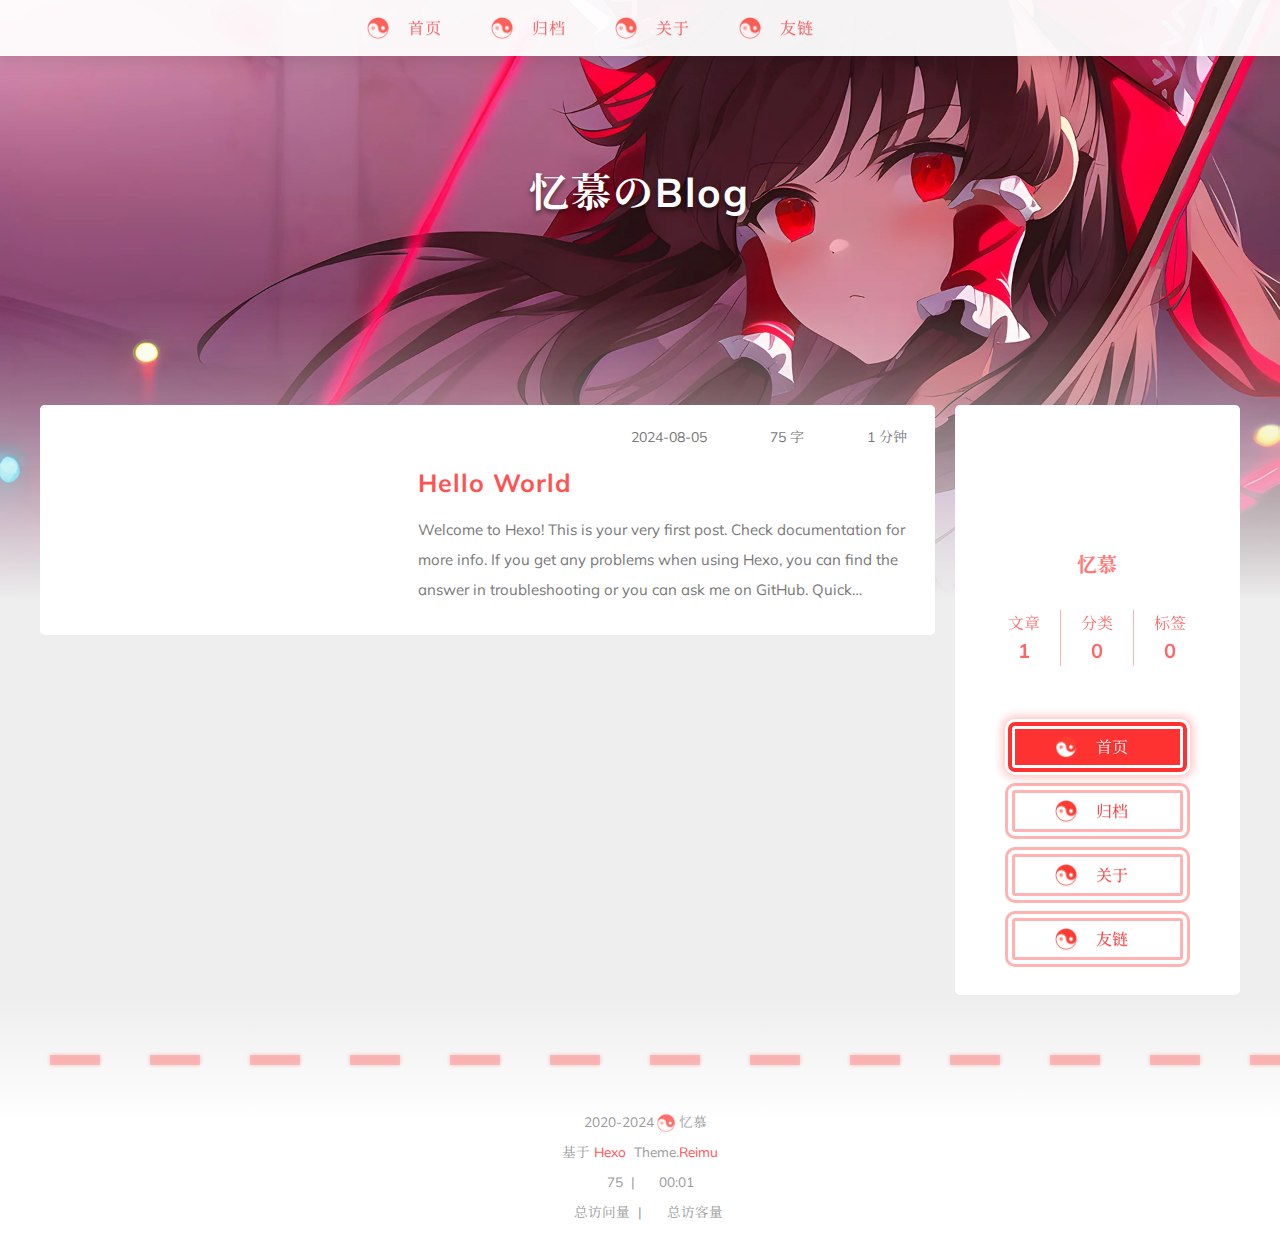
==== index.html @ 062c60f9 "Site updated: 2024-08-13 00:43:59" ====
<!DOCTYPE html>
  <html lang="zh-CN"  >
  <head>
  <meta charset="utf-8">
  

  

  

  
  <script>window.icon_font = '4552607_tq6stt6tcg';window.clipboard_tips = {"success":"复制成功(*^▽^*)","fail":"复制失败 (ﾟ⊿ﾟ)ﾂ"};</script>
  
  
  <title>
    
    忆慕のBlog
  </title>
  <meta name="viewport" content="width=device-width, initial-scale=1, shrink-to-fit=no">
  <link rel="preconnect" href="https://fonts.gstatic.com/" crossorigin><link rel="preload" as="style" href="https://fonts.googleapis.com/css?family=Mulish:400,400italic,700,700italic%7CNoto%20Serif%20SC:400,400italic,700,700italic%7CUbuntu%20Mono:400,400italic,700,700italic&display=swap"><link rel="stylesheet" href="https://fonts.googleapis.com/css?family=Mulish:400,400italic,700,700italic%7CNoto%20Serif%20SC:400,400italic,700,700italic%7CUbuntu%20Mono:400,400italic,700,700italic&display=swap" media="print" onload="this.media&#x3D;&#39;all&#39;">
  
    <link rel="preload" href="//at.alicdn.com/t/c/font_4552607_tq6stt6tcg.woff2" as="font" type="font/woff2" crossorigin="anonymous">
  
  
<link rel="stylesheet" href="/css/loader.css">

  <meta property="og:type" content="website">
<meta property="og:title" content="忆慕のBlog">
<meta property="og:url" content="https://heartyimu.github.io/index.html">
<meta property="og:site_name" content="忆慕のBlog">
<meta property="og:locale" content="zh_CN">
<meta property="article:author" content="忆慕">
<meta name="twitter:card" content="summary">
  
    <link rel="alternate" href="/atom.xml" title="忆慕のBlog" type="application/atom+xml">
  
  
    <link rel="shortcut icon" href="/images/favicon.ico">
  
  
<link rel="stylesheet" href="/css/style.css">

  
<link rel="stylesheet" href="https://npm.webcache.cn/photoswipe@5.4.4/dist/photoswipe.css">

  
  
  
  
<script src="https://npm.webcache.cn/pace-js@1.2.4/pace.min.js"></script>

  
    
<link rel="stylesheet" href="https://npm.webcache.cn/wowjs@1.1.3/css/libs/animate.css">

    
<script src="https://npm.webcache.cn/wowjs@1.1.3/dist/wow.min.js"></script>

    <script>
      new WOW({
        offset: 0,
        mobile: true,
        live: false
      }).init();
    </script>
  
  
    <script src="/sw.js"></script>
  
<meta name="generator" content="Hexo 7.3.0"></head>

  <body>
    
  <div id='loader'>
    <div class="loading-left-bg loading-bg"></div>
    <div class="loading-right-bg loading-bg"></div>
    <div class="spinner-box">
      <div class="loading-taichi">
        <svg width="150" height="150" viewBox="0 0 1024 1024" class="icon" version="1.1" xmlns="https://www.w3.org/2000/svg" shape-rendering="geometricPrecision">
          <path d="M303.5 432A80 80 0 0 1 291.5 592A80 80 0 0 1 303.5 432z" fill="#ff6e6b" />
          <path d="M512 65A447 447 0 0 1 512 959L512 929A417 417 0 0 0 512 95A417 417 0 0 0 512 929L512 959A447 447 0 0 1 512 65z" fill="#fd0d00" />
          <path d="M512 95A417 417 0 0 1 929 512A208.5 208.5 0 0 1 720.5 720.5L720.5 592A80 80 0 0 0 720.5 432A80 80 0 0 0 720.5 592L720.5 720.5A208.5 208.5 0 0 1 512 512A208.5 208.5 0 0 0 303.5 303.5A208.5 208.5 0 0 0 95 512A417 417 0 0 1 512 95" fill="#fd0d00" />
        </svg>
      </div>
      <div class="loading-word">少女祈祷中...</div>
    </div>
  </div>
  </div>
  <script>
    var time = null;
    var startLoading = () => {
      time = Date.now();
      document.getElementById('loader').classList.remove("loading");
    }
    var endLoading = () => {
      if (!time) {
        document.body.style.overflow = 'auto';
        document.getElementById('loader').classList.add("loading");
      } else {
        if (Date.now() - time > 500) {
          time = null;
          document.body.style.overflow = 'auto';
          document.getElementById('loader').classList.add("loading");
        } else {
          setTimeout(endLoading, 500 - (Date.now() - time));
          time = null;
        }
      }
    }
    window.addEventListener('DOMContentLoaded', endLoading);
    document.getElementById('loader').addEventListener('click', endLoading);
  </script>

<div id="copy-tooltip" style="pointer-events: none; opacity: 0; transition: all 0.2s ease; position: fixed;top: 50%;left: 50%;z-index: 999;transform: translate(-50%, -50%);color: white;background: rgba(0, 0, 0, 0.5);padding: 10px 15px;border-radius: 10px;">
</div>

    <div id="container">
      <div id="wrap">
        <div id="header-nav">
  <nav id="main-nav">
    
      <span class="main-nav-link-wrap">
        <span class="main-nav-icon"></span>
        <a class="main-nav-link" href="/">首页</a>
      </span>
    
      <span class="main-nav-link-wrap">
        <span class="main-nav-icon"></span>
        <a class="main-nav-link" href="/archives">归档</a>
      </span>
    
      <span class="main-nav-link-wrap">
        <span class="main-nav-icon"></span>
        <a class="main-nav-link" href="/about">关于</a>
      </span>
    
      <span class="main-nav-link-wrap">
        <span class="main-nav-icon"></span>
        <a class="main-nav-link" href="/friend">友链</a>
      </span>
    
    <a id="main-nav-toggle" class="nav-icon"></a>
  </nav>
  <nav id="sub-nav">
    
      <a id="nav-rss-link" class="nav-icon" href="/atom.xml" title="RSS 订阅"></a>
    
    
    
  </nav>
</div>
<header id="header">
  
    
      <img fetchpriority="high" src="/images/banner.webp" alt="">
    
  
  <div id="header-outer" class="outer">
    <div id="header-title" class="inner">
      <div id="logo-wrap">
        
          
          
            <a href="/" id="logo">
              <h1>忆慕のBlog</h1>
            </a>
          
        
      </div>
      
        
        <h2 id="subtitle-wrap">
          
        </h2>
      
    </div>
  </div>
</header>

        <div id="content" class="outer">
          
          <section id="main">
  
  
  <div class="post-wrap-left wow fadeInUp">
    
      <a class="post-link" href="/2024/08/05/hello-world/" aria-label="Hello World"></a>
    
    
    <div class="post-cover-left">
      
        
        
          <img data-src="/images/banner.webp" data-sizes="auto" alt="Hello World" class="lazyload">
        
      
    </div>
    <div class="post-info">
      <div class="post-meta">
        <span><span class="icon-calendar"></span>2024-08-05</span>
        <span><span class="icon-pencil"></span>75 字</span>
        <span><span class="icon-clock"></span>1 分钟</span>
      </div>
      <h2 class="post-title">Hello World</h2>
      <article class="post-article">
        
          Welcome to Hexo! This is your very first post. Check documentation for more info. If you get any problems when using Hexo, you can find the answer in troubleshooting or you can ask me on GitHub.
Quick StartCreate a new post1$ hexo new &amp;quot;My New Post&amp;quot;

More info: Writing
Run server1$ hexo ser
        
      </article>
    </div>
  </div>


  



</section>
          
            <aside id="sidebar">
  <div class="sidebar-wrap wow fadeInRight ">
    
      <div class="sidebar-author">
  <img data-src="/avatar/avatar.webp" data-sizes="auto" alt="忆慕" class="lazyload">
  <div class="sidebar-author-name">忆慕</div>
  <div class="sidebar-description"></div>
</div>
<div class="sidebar-state">
  <div class="sidebar-state-article">
    <div>文章</div>
    <div class="sidebar-state-number">1</div>
  </div>
  <div class="sidebar-state-category">
    <div>分类</div>
    <div class="sidebar-state-number">0</div>
  </div>
  <div class="sidebar-state-tag">
    <div>标签</div>
    <div class="sidebar-state-number">0</div>
  </div>
</div>
<div class="sidebar-social">
  
</div>
<div class="sidebar-menu">
  
    <div class="sidebar-menu-link-wrap">
      <a class="sidebar-menu-link-dummy" href="/" aria-label="首页"></a>
      <span class="sidebar-menu-icon"></span>
      <div class="sidebar-menu-link">首页</div>
    </div>
  
    <div class="sidebar-menu-link-wrap">
      <a class="sidebar-menu-link-dummy" href="/archives" aria-label="归档"></a>
      <span class="sidebar-menu-icon"></span>
      <div class="sidebar-menu-link">归档</div>
    </div>
  
    <div class="sidebar-menu-link-wrap">
      <a class="sidebar-menu-link-dummy" href="/about" aria-label="关于"></a>
      <span class="sidebar-menu-icon"></span>
      <div class="sidebar-menu-link">关于</div>
    </div>
  
    <div class="sidebar-menu-link-wrap">
      <a class="sidebar-menu-link-dummy" href="/friend" aria-label="友链"></a>
      <span class="sidebar-menu-icon"></span>
      <div class="sidebar-menu-link">友链</div>
    </div>
  
</div>

    
    
  </div>

  
</aside>

          
        </div>
        <footer id="footer" class="wow fadeInUp">
  <div style="width: 100%; overflow: hidden">
    <div class="footer-line"></div>
  </div>
  <div class="outer">
    <div id="footer-info" class="inner">
      
      <div>
        <span class="icon-copyright"></span>
        2020-2024
        <span class="footer-info-sep"></span>
        忆慕
      </div>
      
        <div>
          基于&nbsp;<a href="https://hexo.io/" target="_blank">Hexo</a>&nbsp;
          Theme.<a href="https://github.com/D-Sketon/hexo-theme-reimu" target="_blank">Reimu</a>
        </div>
      
      
        <div>
          <span class="icon-brush"></span>
          75
          &nbsp;|&nbsp;
          <span class="icon-coffee"></span>
          00:01
        </div>
      
      
        <div>
          <span class="icon-eye"></span>
          <span id="busuanzi_container_site_pv">总访问量&nbsp;<span id="busuanzi_value_site_pv"></span></span>
          &nbsp;|&nbsp;
          <span class="icon-user"></span>
          <span id="busuanzi_container_site_uv">总访客量&nbsp;<span id="busuanzi_value_site_uv"></span></span>
        </div>
      
    </div>
  </div>
</footer>

        <div class="sidebar-top">
          <img src="/images/taichi.png" height="50" width="50" alt="backtop" />
          <div class="arrow-up"></div>
        </div>
        <div id="mask"></div>
      </div>
      <nav id="mobile-nav">
  <div class="sidebar-wrap">
    
      <div class="sidebar-author">
  <img data-src="/avatar/avatar.webp" data-sizes="auto" alt="忆慕" class="lazyload">
  <div class="sidebar-author-name">忆慕</div>
  <div class="sidebar-description"></div>
</div>
<div class="sidebar-state">
  <div class="sidebar-state-article">
    <div>文章</div>
    <div class="sidebar-state-number">1</div>
  </div>
  <div class="sidebar-state-category">
    <div>分类</div>
    <div class="sidebar-state-number">0</div>
  </div>
  <div class="sidebar-state-tag">
    <div>标签</div>
    <div class="sidebar-state-number">0</div>
  </div>
</div>
<div class="sidebar-social">
  
</div>
<div class="sidebar-menu">
  
    <div class="sidebar-menu-link-wrap">
      <a class="sidebar-menu-link-dummy" href="/" aria-label="首页"></a>
      <span class="sidebar-menu-icon"></span>
      <div class="sidebar-menu-link">首页</div>
    </div>
  
    <div class="sidebar-menu-link-wrap">
      <a class="sidebar-menu-link-dummy" href="/archives" aria-label="归档"></a>
      <span class="sidebar-menu-icon"></span>
      <div class="sidebar-menu-link">归档</div>
    </div>
  
    <div class="sidebar-menu-link-wrap">
      <a class="sidebar-menu-link-dummy" href="/about" aria-label="关于"></a>
      <span class="sidebar-menu-icon"></span>
      <div class="sidebar-menu-link">关于</div>
    </div>
  
    <div class="sidebar-menu-link-wrap">
      <a class="sidebar-menu-link-dummy" href="/friend" aria-label="友链"></a>
      <span class="sidebar-menu-icon"></span>
      <div class="sidebar-menu-link">友链</div>
    </div>
  
</div>

    
  </div>
  
</nav>

    </div>
    <div class="site-search">
      <div class="reimu-popup popup">
        <div class="reimu-search">
          <span class="reimu-search-input-icon"></span>
          <div class="reimu-search-input" id="reimu-search-input"></div>
        </div>
        <div class="reimu-results">
          <div id="reimu-stats"></div>
          <div id="reimu-hits"></div>
          <div id="reimu-pagination" class="reimu-pagination"></div>
        </div>
        <span class="popup-btn-close"></span>
      </div>
    </div>
    
<script src="https://npm.webcache.cn/lazysizes@5.3.2/lazysizes.min.js"></script>


<script src="https://npm.webcache.cn/clipboard@2.0.11/dist/clipboard.min.js"></script>



<script src="/js/script.js"></script>



<script src="/js/pjax_script.js" data-pjax></script>


<script type="module" data-pjax>
  import PhotoSwipeLightbox from "https://npm.webcache.cn/photoswipe@5.4.4/dist/photoswipe-lightbox.esm.js";
  
  const pswp = () => {
    if (_$$('.article-entry a.article-gallery-item').length > 0) {
      new PhotoSwipeLightbox({
        gallery: '.article-entry',
        children: 'a.article-gallery-item',
        pswpModule: () => import("https://npm.webcache.cn/photoswipe@5.4.4/dist/photoswipe.esm.js")
      }).init();
    }
    if(_$$('.article-gallery a.article-gallery-item').length > 0) {
      new PhotoSwipeLightbox({
        gallery: '.article-gallery',
        children: 'a.article-gallery-item',
        pswpModule: () => import("https://npm.webcache.cn/photoswipe@5.4.4/dist/photoswipe.esm.js")
      }).init();
    }
    window.lightboxStatus = 'done';
    window.removeEventListener('lightbox:ready', pswp);
  }
  if(window.lightboxStatus === 'ready') {
    pswp()
  } else {
    window.addEventListener('lightbox:ready', pswp);
  }
</script>
















  
<script src="https://npm.webcache.cn/mouse-firework@0.0.4/dist/index.umd.js"></script>

  <script>
    firework(JSON.parse('{"excludeElements":["a","button"],"particles":[{"shape":"circle","move":["emit"],"easing":"easeOutExpo","colors":["#ff5252","#ff7c7c","#ffafaf","#ffd0d0"],"number":20,"duration":[1200,1800],"shapeOptions":{"radius":[16,32],"alpha":[0.3,0.5]}},{"shape":"circle","move":["diffuse"],"easing":"easeOutExpo","colors":["#ff0000"],"number":1,"duration":[1200,1800],"shapeOptions":{"radius":20,"alpha":[0.2,0.5],"lineWidth":6}}]}'))
  </script>






<div id="lazy-script">
  <div>
    
  </div>
</div>


  <script>
    console.log(String.raw`%c 
 ______     ______     __     __    __     __  __    
/\  == \   /\  ___\   /\ \   /\ "-./  \   /\ \/\ \   
\ \  __<   \ \  __\   \ \ \  \ \ \-./\ \  \ \ \_\ \  
 \ \_\ \_\  \ \_____\  \ \_\  \ \_\ \ \_\  \ \_____\ 
  \/_/ /_/   \/_____/   \/_/   \/_/  \/_/   \/_____/ 
                                                  
`,'color: #ff5252;')
    console.log('%c Theme.Reimu v' + '0.2.1' + ' %c https://github.com/D-Sketon/hexo-theme-reimu ', 'color: white; background: #ff5252; padding:5px 0;', 'padding:4px;border:1px solid #ff5252;')
  </script>
  


  
<script src="https://npm.webcache.cn/busuanzi@2.3.0/bsz.pure.mini.js" async></script>


  <!-- hexo injector body_end start -->
<script src="/js/insert_highlight.js" data-pjax></script>
<!-- hexo injector body_end end --></body>
  </html>
---- css/loader.css ----
[data-theme="dark"] #loader .loading-bg {
  background-color: rgba(37,37,37,0.9);
}
[data-theme="dark"] #loader .spinner-box .loading-word {
  color: #ff5252;
}
#loader .loading-bg {
  position: fixed;
  z-index: 1000;
  width: 50%;
  height: 100%;
  background-color: rgba(255,255,255,0.9);
  transition: all 0.8s ease;
}
#loader .loading-right-bg {
  right: 0;
}
#loader .spinner-box {
  position: fixed;
  z-index: 1001;
  display: flex;
  justify-content: center;
  align-items: center;
  width: 100%;
  height: 100vh;
  opacity: 1;
  transition: all 0.5s ease;
}
#loader .spinner-box .loading-taichi {
  opacity: 0.65;
  animation: rotate-all 2s linear infinite;
}
#loader .spinner-box .loading-word {
  position: absolute;
  color: rgba(255,0,0,0.65);
  top: calc(50% + 110px);
  left: 50%;
  transform: translate(-50%, -50%);
  font: 700 1.2rem Mulish, 'Noto Serif SC', 'Noto Serif JP', -apple-system, 'PingFang SC', 'Microsoft YaHei', sans-serif;
}
#loader.loading .loading-left-bg {
  transform: translate(-100%, 0);
}
#loader.loading .loading-right-bg {
  transform: translate(100%, 0);
}
#loader.loading .spinner-box {
  opacity: 0;
  visibility: hidden;
}
@keyframes rotate-all {
  100% {
    transform: rotate(360deg);
  }
}
---- css/style.css ----
:root {
  --red-0: #f00;
  --red-1: #ff5252;
  --red-2: #ff7c7c;
  --red-3: #ffafaf;
  --red-4: #ffd0d0;
  --red-5: #ffe4e4;
  --red-5-5: #ffecec;
  --red-6: #fff3f3;
  --color-default-font: #000;
  --color-default: #555;
  --color-grey: #999;
  --color-border: var(--red-3);
  --color-link: var(--red-1);
  --color-dark-link: #ff0f0f;
  --color-background: #eee;
  --color-code-background: #f5f5f5;
  --color-sidebar-text: #777;
  --color-header-background: rgba(255,255,255,0.9);
  --color-footer-background: #fff;
  --color-mobile-nav-background: #fff;
  --color-wrap: #fff;
  --color-sticky: #ffecec;
  --color-h2-border: #eee;
  --color-meta-shadow: --var(--red-6);
  --color-hover-shadow: rgba(150,150,150,0.1);
  --color-h2-after: rgba(255,0,0,0.6);
  --color-h2-after-shadow: rgba(255,78,106,0.7);
  --highlight-nav: #e6e6e6;
  --highlight-scrollbar: #d6d6d6;
  --highlight-background: #f7f7f7;
  --highlight-current-line: #dadada;
  --highlight-selection: #e9e9e9;
  --highlight-foreground: #4d4d4d;
  --highlight-comment: #7d7d7d;
  --highlight-red: #c8362b;
  --highlight-orange: #b66014;
  --highlight-yellow: #cb911d;
  --highlight-green: #2ea52e;
  --highlight-aqua: #479d9d;
  --highlight-blue: #1973b8;
  --highlight-purple: #7135ac;
  --cursor-default: url("../images/cursor/reimu-cursor-default.cur"), auto;
  --cursor-pointer: url("../images/cursor/reimu-cursor-pointer.cur"), pointer;
  --cursor-text: url("../images/cursor/reimu-cursor-text.cur"), text;
}
[data-theme="dark"]:root {
  --red-0: #ff5252;
  --red-1: #ff5252;
  --red-2: #ff7c7c;
  --red-3: #ffafaf;
  --red-4: rgba(255,208,208,0.5);
  --red-5: rgba(255,228,228,0.2);
  --red-5-5: rgba(255,236,236,0.1);
  --red-6: rgba(255,243,243,0.2);
  --color-default-font: #999;
  --color-default: #999;
  --color-grey: #999;
  --color-border: var(--red-5);
  --color-link: var(--red-1);
  --color-dark-link: #ff0f0f;
  --color-background: #21252b;
  --color-code-background: rgba(232,232,232,0.2);
  --color-sidebar-text: #777;
  --color-header-background: #222;
  --color-footer-background: #21252b;
  --color-mobile-nav-background: #21252b;
  --color-wrap: #272b30;
  --color-sticky: #ffecec;
  --color-h2-border: #47474a;
  --color-meta-shadow: rgba(0,0,0,0.2);
  --color-hover-shadow: rgba(0,0,0,0.2);
  --color-h2-after: #ff5252;
  --color-h2-after-shadow: rgba(255,78,106,0.7);
  --highlight-nav: #2e353f;
  --highlight-scrollbar: #454d59;
  --highlight-background: #22272e;
  --highlight-current-line: #393939;
  --highlight-selection: #515151;
  --highlight-foreground: #ccc;
  --highlight-comment: #999;
  --highlight-red: #f47067;
  --highlight-orange: #f69d50;
  --highlight-yellow: #fc6;
  --highlight-green: #9c9;
  --highlight-aqua: #6cc;
  --highlight-blue: #54b6ff;
  --highlight-purple: #dcbdfb;
}
[data-theme="dark"]:root img {
  filter: brightness(70%);
}
[data-theme="dark"]:root .pswp__img {
  opacity: 1;
  filter: none;
  animation: none;
}
[data-theme="dark"]:root img.lazyloaded {
  opacity: 1;
  animation: blur-darken 0.8s ease-in-out forwards;
}
body {
  width: 100%;
}
body:before,
body:after {
  content: "";
  display: table;
}
body:after {
  clear: both;
}
@keyframes blur {
  0% {
    filter: blur(10px);
  }
  to {
    filter: blur(0);
  }
}
@keyframes blur-darken {
  0% {
    filter: blur(10px) brightness(70%);
  }
  to {
    filter: blur(0) brightness(70%);
  }
}
.article-entry h1 {
  font-size: 2em;
}
.article-entry h2 {
  font-size: 1.5em;
  position: relative;
}
.article-entry h2:before {
  content: "";
  position: absolute;
  width: 100%;
  border-bottom: 1px solid var(--color-h2-border);
  bottom: -15px;
  box-sizing: unset;
  transition: all 0.3s ease;
}
.article-entry h2:after {
  content: "";
  position: absolute;
  background: var(--color-h2-after);
  width: 1em;
  height: 7px;
  bottom: -18px;
  left: 0;
  border-radius: 10px;
  box-shadow: 0 2px 12px var(--color-h2-after-shadow);
  transition: all 0.3s ease;
}
.article-entry h2:hover:after {
  width: 3em;
}
.article-entry h3 {
  font-size: 1.3em;
}
.article-entry h4 {
  font-size: 1.2em;
}
.article-entry h5 {
  font-size: 1em;
}
.article-entry h6 {
  font-size: 1em;
  color: var(--color-grey);
}
.article-entry hr {
  margin: 10px 0;
  opacity: 0.3;
  height: 2px;
  background-image: linear-gradient(to right, rgba(255,0,0,0.75) 50%, transparent 0%);
  background-size: 25px 2px;
  background-repeat: repeat-x;
  border: none;
  filter: drop-shadow(0px 0px 2px #f00);
  transition: opacity 0.3s ease;
}
.article-entry hr:hover {
  opacity: 0.5;
}
@media screen and (max-width: 767px) {
  .article-entry hr {
    margin: 10px 0;
  }
}
.article-entry strong {
  font-weight: bold;
}
.article-entry em,
.article-entry cite {
  font-style: italic;
}
.article-entry sup,
.article-entry sub {
  font-size: 0.75em;
  line-height: 0;
  position: relative;
  vertical-align: baseline;
}
.article-entry sup {
  top: -0.5em;
}
.article-entry sub {
  bottom: -0.2em;
}
.article-entry small {
  font-size: 0.85em;
}
.article-entry acronym,
.article-entry abbr {
  text-decoration: none;
  border-bottom: 1px dotted;
}
.article-entry ul,
.article-entry ol,
.article-entry dl {
  margin: 0 20px;
  line-height: 1.8em;
}
.article-entry ul ul,
.article-entry ol ul,
.article-entry ul ol,
.article-entry ol ol {
  margin-top: 0;
  margin-bottom: 0;
}
.article-entry ul {
  list-style: disc;
}
.article-entry ol {
  list-style: decimal;
}
.article-entry dt {
  font-weight: bold;
}
@font-face {
  font-family: "iconfont";
  src: url("//at.alicdn.com/t/c/font_4552607_tq6stt6tcg.woff2") format('woff2'), url("//at.alicdn.com/t/c/font_4552607_tq6stt6tcg.woff") format('woff'), url("//at.alicdn.com/t/c/font_4552607_tq6stt6tcg.ttf") format('truetype');
  font-display: swap;
}
.tag-wrap .archives-tag-list-link:before {
  font-family: "iconfont";
  content: "\e622";
}
.category-wrap .archives-category-list-link:before {
  font-family: "iconfont";
  content: "\e604";
}
.article-date-link:before {
  font-family: "iconfont";
  content: "\e606";
}
.article-category-link:before {
  font-family: "iconfont";
  content: "\e604";
}
.article-tag-list-link:before {
  font-family: "iconfont";
  content: "\e622";
}
.article-comment-link:before {
  font-family: "iconfont";
  content: "\e608";
}
.icon-copyright:before {
  font-family: "iconfont";
  content: "\e60a";
}
.icon-brush:before {
  font-family: "iconfont";
  content: "\e618";
}
.icon-coffee:before {
  font-family: "iconfont";
  content: "\e607";
}
.icon-eye:before {
  font-family: "iconfont";
  content: "\e60f";
}
.icon-user:before {
  font-family: "iconfont";
  content: "\e628";
}
#main-nav-toggle:before {
  font-family: "iconfont";
  content: "\e62f";
}
#nav-rss-link:before {
  font-family: "iconfont";
  content: "\e61f";
}
#nav-search-btn:before {
  font-family: "iconfont";
  content: "\e631";
}
#nav-sun-btn:before {
  font-family: "iconfont";
  content: "\e621";
}
#nav-moon-btn:before {
  font-family: "iconfont";
  content: "\e617";
}
.icon-copy:before {
  font-family: "iconfont";
  content: "\e60c";
}
.icon-chevron-down:before {
  font-family: "iconfont";
  content: "\e609";
}
.icon-check:before {
  font-family: "iconfont";
  content: "\e636";
}
.icon-times:before {
  font-family: "iconfont";
  content: "\e637";
}
.post-meta .icon-calendar:before {
  font-family: "iconfont";
  content: "\e605";
}
.post-meta .icon-pencil:before {
  font-family: "iconfont";
  content: "\e61b";
}
.post-meta .icon-clock:before {
  font-family: "iconfont";
  content: "\e613";
}
.post-sticky:before {
  font-family: "iconfont";
  content: "\e627";
}
.reimu-popup .popup-btn-close:before {
  font-family: "iconfont";
  content: "\e626";
}
.reimu-search-input-icon:before {
  font-family: "iconfont";
  content: "\e631";
}
.ais-pagination--item__previous a:before {
  font-family: "iconfont";
  content: "\e601";
}
.ais-pagination--item__next a:before {
  font-family: "iconfont";
  content: "\e630";
}
.icon-github:before {
  font-family: "iconfont";
  content: "\e619";
}
.icon-google:before {
  content: "\e611";
}
.icon-facebook:before {
  content: "\e60e";
}
.icon-twitter:before {
  content: "\e62a";
}
.icon-instagram:before {
  content: "\e615";
}
.icon-linkedin:before {
  content: "\e614";
}
.icon-pinterest:before {
  content: "\e61a";
}
.icon-youtube:before {
  content: "\e62d";
}
.icon-vimeo:before {
  content: "\e629";
}
.icon-flickr:before {
  content: "\e612";
}
.icon-dribbble:before {
  content: "\e610";
}
.icon-behance:before {
  content: "\e602";
}
.icon-bilibili:before {
  content: "\e603";
}
.icon-weibo:before {
  content: "\e62c";
}
.icon-zhihu:before {
  content: "\e62e";
}
.icon-reddit:before {
  content: "\e61c";
}
.icon-tumblr:before {
  content: "\e625";
}
.icon-medium:before {
  content: "\e616";
}
.icon-deviantart:before {
  content: "\e60b";
}
.icon-stackoverflow:before {
  content: "\e620";
}
.icon-keybase:before {
  content: "\e61e";
}
.icon-telegram:before {
  content: "\e623";
}
.icon-discord:before {
  content: "\e60d";
}
.icon-steam:before {
  content: "\e624";
}
.icon-email:before {
  content: "\e63c";
}
.sidebar-btn-wrapper .sidebar-toc-btn:before {
  font-family: "iconfont";
  content: "\e633";
}
.sidebar-btn-wrapper .sidebar-common-btn:before {
  font-family: "iconfont";
  content: "\e632";
}
.sidebar-top .arrow-up:before {
  font-family: "iconfont";
  content: "\e634";
}
.icon-link:before {
  font-family: "iconfont";
  content: "\e639";
}
.icon-globe:before {
  font-family: "iconfont";
  content: "\e638";
}
.icon-creative-commons:before {
  font-family: "iconfont";
  content: "\e63a";
}
html,
body,
div,
span,
applet,
object,
iframe,
h1,
h2,
h3,
h4,
h5,
h6,
p,
blockquote,
pre,
a,
abbr,
acronym,
address,
big,
cite,
code,
del,
dfn,
em,
img,
ins,
kbd,
q,
s,
samp,
small,
strike,
strong,
sub,
sup,
tt,
var,
dl,
dt,
dd,
ol,
ul,
li,
fieldset,
form,
label,
legend,
table,
caption,
tbody,
tfoot,
thead,
tr,
th,
td {
  margin: 0;
  padding: 0;
  border: 0;
  outline: 0;
  font-weight: inherit;
  font-style: inherit;
  font-family: inherit;
  font-size: 100%;
  vertical-align: baseline;
}
body {
  line-height: 1;
  color: #000;
  background: #fff;
}
ol,
ul {
  list-style: none;
}
table {
  border-collapse: separate;
  border-spacing: 0;
  vertical-align: middle;
}
caption,
th,
td {
  text-align: left;
  font-weight: normal;
  vertical-align: middle;
}
a img {
  border: none;
}
h1,
h2,
h3,
h4,
h5,
h6 {
  font-family: Mulish, 'Noto Serif SC', 'Noto Serif JP', -apple-system, 'PingFang SC', 'Microsoft YaHei', sans-serif;
  font-weight: 700;
}
input,
button {
  margin: 0;
  padding: 0;
}
input::-moz-focus-inner,
button::-moz-focus-inner {
  border: 0;
  padding: 0;
}
html,
body,
#container {
  height: 100%;
  cursor: var(--cursor-default);
}
body {
  background: var(--color-background);
  -webkit-text-size-adjust: 100%;
  -webkit-font-smoothing: antialiased;
  text-size-adjust: 100%;
  font-family: Mulish, 'Noto Serif SC', 'Noto Serif JP', -apple-system, 'PingFang SC', 'Microsoft YaHei', sans-serif;
  transition: background 0.3s ease;
}
body ::selection {
  background: var(--red-1);
  color: #fff;
}
a {
  cursor: var(--cursor-pointer) !important;
}
.site-search input {
  cursor: var(--cursor-text) !important;
}
#main span,
#main p,
#main code,
#main kbd,
#main input,
#main textarea {
  cursor: var(--cursor-text) !important;
}
#main nav span {
  cursor: var(--cursor-default) !important;
}
.outer {
  max-width: 1220px;
  margin: 0 auto;
  padding: 0;
  overflow: hidden;
}
.outer:before,
.outer:after {
  content: "";
  display: table;
}
.outer:after {
  clear: both;
}
.inner {
  display: inline;
  float: left;
  width: 98.33333333333333%;
  margin: 0 0.833333333333333%;
}
.left {
  float: left;
}
.right {
  float: right;
}
.clear {
  clear: both;
}
#container {
  position: relative;
}
.mobile-nav-on {
  overflow: hidden !important;
}
#wrap {
  position: absolute;
  z-index: 1;
  top: 0;
  left: 0;
  height: 100%;
  width: 100%;
  transition: 0.3s ease;
  background: var(--color-background);
}
#main {
  padding: 0 10px;
  max-width: 100%;
  box-sizing: border-box;
}
@media screen and (max-width: 959px) {
  #main {
    min-width: 100%;
  }
}
#content {
  position: relative;
  display: flex;
  padding-top: 5px;
  align-items: stretch;
}
#content.outer {
  overflow: visible;
}
@media screen and (min-width: 960px) {
  #main {
    padding: 0;
    display: inline;
    float: left;
    width: 73.33333333333333%;
    margin: 0 0.833333333333333%;
  }
}
#mask {
  display: none;
  z-index: 1000;
  position: fixed;
  top: 0;
  left: 0;
  width: 100%;
  height: 100%;
  background: rgba(0,0,0,0.5);
}
.mobile-nav-on #mask {
  display: block;
}
#header {
  height: 400px;
  position: relative;
}
#header img {
  position: absolute;
  top: 0;
  left: 0;
  width: 100%;
  height: 150%;
  z-index: -2;
  display: block;
  object-fit: cover;
  transition: all 0.3s ease;
  -webkit-mask: linear-gradient(to top, transparent, #fff 50%);
  mask: linear-gradient(to top, transparent, #fff 50%);
}
@media screen and (max-width: 959px) {
  #header img {
    height: 120%;
  }
}
@media screen and (max-width: 767px) {
  #header img {
    height: 100%;
  }
}
#header-outer {
  height: 100%;
  position: relative;
  max-width: 100%;
  margin: 0;
}
[data-theme="dark"] #header-nav:hover {
  background: var(--color-header-background);
}
#header-nav {
  position: fixed;
  top: 0;
  left: 0;
  right: 0;
  display: flex;
  justify-content: center;
  overflow: hidden;
  background: var(--color-header-background);
  box-shadow: 0 0 15px 5px rgba(0,0,0,0.1);
  transition: all 0.3s ease;
  z-index: 200;
}
#header-nav:hover {
  background: rgba(255,255,255,0.95);
}
#header-nav.header-nav-hidden {
  top: -80px;
}
#header-title {
  font-family: Mulish, 'Noto Serif SC', 'Noto Serif JP', -apple-system, 'PingFang SC', 'Microsoft YaHei', sans-serif;
  font-weight: 700;
  text-align: center;
  height: 40px;
  position: absolute;
  top: 50%;
  left: 0;
  margin-top: -20px;
}
#logo,
#subtitle {
  text-decoration: none;
  color: #fff;
  text-shadow: 0 0 5px rgba(0,0,0,0.5);
}
#logo {
  font-size: 40px;
  font-weight: 700;
  line-height: 40px;
  letter-spacing: 2px;
  display: inline-block;
  width: 80%;
  transform: translateY(-20%);
  text-shadow: 0 0.2rem 0.3rem rgba(0,0,0,0.5);
}
@media screen and (max-width: 959px) {
  #logo {
    width: 90%;
    font-size: 35px;
  }
}
@media screen and (min-width: 480px) and (max-width: 767px) {
  #logo {
    width: 95%;
    font-size: 30px;
  }
}
@media screen and (max-width: 479px) {
  #logo {
    width: 100%;
    font-size: 30px;
  }
}
#subtitle {
  font-size: 18px;
  font-weight: 400;
  line-height: 18px;
  letter-spacing: 1px;
}
@media screen and (max-width: 959px) {
  #subtitle {
    font-size: 15px;
  }
}
@media screen and (min-width: 480px) and (max-width: 767px) {
  #subtitle {
    width: 95%;
    font-size: 14px;
  }
}
@media screen and (max-width: 479px) {
  #subtitle {
    width: 100%;
    font-size: 13px;
  }
}
#subtitle-wrap {
  margin-top: 18px;
}
#main-nav {
  display: flex;
  align-items: center;
  margin-left: -15px;
}
.nav-icon,
.main-nav-link-wrap,
.main-nav-link,
.main-nav-icon {
  color: var(--red-0);
  opacity: 0.8;
  text-decoration: none;
  text-shadow: 0 1px rgba(0,0,0,0.2);
  transition: opacity 0.2s;
  display: block;
  padding: 20px 15px;
}
.main-nav-link-wrap {
  padding: 0 15px;
  display: flex;
  transition: all 0.3s ease;
}
.main-nav-link-wrap:hover {
  opacity: 1;
}
@media screen and (max-width: 959px) {
  .main-nav-link-wrap {
    padding: 0 10px;
  }
}
@media screen and (max-width: 767px) {
  .main-nav-link-wrap {
    padding: 0 4px;
  }
}
.nav-icon {
  text-align: center;
  font-size: 14px;
  width: 14px;
  height: 14px;
  padding: 20px 15px;
  position: relative;
  cursor: var(--cursor-pointer);
}
[data-theme="dark"] .main-nav-link,
[data-theme="dark"] .main-nav-icon,
[data-theme="dark"] .nav-icon,
[data-theme="dark"] .main-nav-link-wrap {
  color: var(--red-2);
}
[data-theme="dark"] .main-nav-icon,
[data-theme="dark"] .nav-icon {
  filter: brightness(120%);
}
@media screen and (max-width: 479px) {
  .main-nav-link-wrap {
    display: none;
  }
}
.main-nav-link-wrap:hover .main-nav-icon {
  transition: transform 1s ease;
  transform: rotate(360deg);
}
.main-nav-link {
  font-weight: 400;
  letter-spacing: 1px;
}
.main-nav-icon {
  background: url("../images/taichi.png") no-repeat center/80%;
  transform: rotate(0deg);
  transition: transform 1s ease;
  cursor: var(--cursor-pointer);
}
#main-nav-toggle {
  display: none;
}
@media screen and (max-width: 959px) {
  #main-nav-toggle {
    display: block;
  }
}
#sub-nav {
  display: flex;
  align-items: center;
  margin-right: -15px;
}
#nav-sun-btn:before {
  font-weight: 700;
}
#nav-moon-btn:before {
  font-weight: 700;
}
.hr-line {
  margin: 10px 35px;
  opacity: 0.3;
  height: 2px;
  background-image: linear-gradient(to right, var(--red-0) 50%, transparent 0%);
  background-size: 25px 2px;
  background-repeat: repeat-x;
  filter: drop-shadow(0px 0px 2px #f00);
  transition: opacity 0.3s ease;
}
.hr-line:hover {
  opacity: 0.5;
}
.article-inner {
  background: var(--color-wrap);
  border-radius: 5px;
  overflow: hidden;
  transition: all 0.3s ease;
}
.article-meta {
  display: flex;
  flex-direction: column;
  padding: 20px 35px 0;
}
.article-meta:before,
.article-meta:after {
  content: "";
  display: table;
}
.article-meta:after {
  clear: both;
}
.article-date-link,
.article-category-link {
  text-decoration: none;
  text-transform: uppercase;
  font-size: 14px;
  color: var(--red-1);
  background: var(--red-5);
  border-radius: 20px;
  padding: 10px 18px;
  margin: 0 12px 1em 0;
  box-shadow: 0 0 5px 3px var(--color-meta-shadow);
  transition: all 0.3s ease;
}
.article-date {
  display: flex;
  align-items: center;
}
.article-date-link:before {
  margin-right: 10px;
}
.article-category {
  display: flex;
  flex-wrap: wrap;
  align-items: center;
}
.article-category-link:before {
  font-weight: 700;
  margin-right: 10px;
}
.article-title {
  text-decoration: none;
  font-size: 2em;
  font-weight: bold;
  color: var(--color-default);
  line-height: 1.2em;
  transition: color 0.2s;
}
a.article-title:hover {
  color: var(--color-link);
}
.article-entry {
  color: var(--color-default);
  padding: 0 35px;
}
.article-entry:before,
.article-entry:after {
  content: "";
  display: table;
}
.article-entry:after {
  clear: both;
}
@media screen and (max-width: 767px) {
  .article-entry {
    padding: 0 20px;
  }
}
.article-entry p,
.article-entry table {
  line-height: 1.8em;
  margin: 1.8em 0;
}
.article-entry h1,
.article-entry h2,
.article-entry h3,
.article-entry h4,
.article-entry h5,
.article-entry h6 {
  font-weight: bold;
  line-height: 1.2em;
  margin: 1.2em 0;
}
.article-entry h1:before,
.article-entry h2:before,
.article-entry h3:before,
.article-entry h4:before,
.article-entry h5:before,
.article-entry h6:before {
  font-family: "iconfont";
  font-weight: normal;
}
.article-entry h1 a,
.article-entry h2 a,
.article-entry h3 a,
.article-entry h4 a,
.article-entry h5 a,
.article-entry h6 a {
  font-family: "iconfont";
  opacity: 0.5;
  margin-right: 5px;
  transition: all 0.3s ease;
}
.article-entry h1 a:hover,
.article-entry h2 a:hover,
.article-entry h3 a:hover,
.article-entry h4 a:hover,
.article-entry h5 a:hover,
.article-entry h6 a:hover {
  opacity: 1;
  text-decoration: none !important;
}
.article-entry h2 {
  margin-bottom: 40px;
}
.article-entry a {
  color: var(--color-link);
  text-decoration: none;
}
.article-entry a:hover {
  text-decoration: underline;
}
.article-entry ul,
.article-entry ol,
.article-entry dl {
  margin-top: 1.8em;
  margin-bottom: 1.8em;
}
.article-entry li:hover::marker {
  transition: color 0.2s ease;
  color: var(--red-1);
}
.article-entry img,
.article-entry video {
  max-width: 100%;
  height: auto;
  display: block;
  margin: auto;
  opacity: 0;
  transition: all 0.3s ease;
}
.article-entry img.lazyloaded {
  opacity: 1;
  animation: blur 0.8s ease-in-out forwards;
}
.article-entry iframe {
  border: none;
}
.article-entry table {
  width: 100%;
  border-collapse: collapse;
  border-spacing: 0;
}
.article-entry th {
  font-weight: bold;
  border-bottom: 3px solid var(--color-border);
  padding-bottom: 0.5em;
}
.article-entry td {
  border-bottom: 1px solid var(--color-border);
  padding: 10px 0;
}
.article-entry blockquote {
  background: var(--red-5-5);
  border-left: 6px var(--red-4) solid;
  margin: 1.8em 0;
  border-radius: 5px;
  transition: all 0.3s ease;
  padding: 1px 10px;
}
@media screen and (max-width: 767px) {
  .article-entry blockquote {
    margin: 1.8em 0;
  }
}
.article-entry blockquote footer {
  font-size: 14px;
  margin: 1.8em 0;
}
.article-entry blockquote footer cite:before {
  content: "—";
  padding: 0 0.5em;
}
.article-entry .pullquote {
  text-align: left;
  width: 45%;
  margin: 0;
}
.article-entry .pullquote.left {
  margin-left: 0.5em;
  margin-right: 1em;
}
.article-entry .pullquote.right {
  margin-right: 0.5em;
  margin-left: 1em;
}
.article-entry .caption {
  color: var(--color-grey);
  display: block;
  font-size: 0.9em;
  margin-top: 0.5em;
  position: relative;
  text-align: center;
}
.article-entry .video-container {
  position: relative;
  padding-top: 56.25%;
  height: 0;
  overflow: hidden;
}
.article-entry .video-container iframe,
.article-entry .video-container object,
.article-entry .video-container embed {
  position: absolute;
  top: 0;
  left: 0;
  width: 100%;
  height: 100%;
  margin-top: 0;
}
.article-more-link a {
  display: inline-block;
  line-height: 1em;
  padding: 6px 15px;
  border-radius: 15px;
  background: var(--red-5);
  color: var(--red-1);
  text-decoration: none;
  box-shadow: 0 0 5px 3px var(--red-6);
}
.article-more-link a:hover {
  background: var(--color-link);
  color: #fff;
  text-decoration: none;
  text-shadow: 0 1px var(--color-dark-link);
}
.article-footer {
  font-size: 14px;
  margin: 0 35px 20px;
}
.article-footer:before,
.article-footer:after {
  content: "";
  display: table;
}
.article-footer:after {
  clear: both;
}
.article-footer:before {
  content: "";
  display: block;
  margin-top: 10px;
  opacity: 0.3;
  height: 2px;
  background-image: linear-gradient(to right, var(--red-0) 50%, transparent 0%);
  background-size: 25px 2px;
  background-repeat: repeat-x;
  filter: drop-shadow(0px 0px 2px #f00);
}
.article-footer a {
  text-decoration: none;
}
.article-tag-list-link,
.article-comment-link,
.article-visitor-link {
  color: var(--red-1);
  margin-top: 20px;
}
.article-tag-list-item {
  float: left;
  text-decoration: none;
  text-transform: uppercase;
  background: var(--red-5);
  border-radius: 20px;
  padding: 10px 18px;
  margin-top: 20px;
  margin-right: 10px;
}
.article-tag-list-link:before {
  margin-right: 10px;
}
.article-comment-link {
  float: right;
  background: var(--red-5);
  margin-left: 20px;
  border-radius: 20px;
  padding: 10px 18px;
}
.article-comment-link:before {
  margin-right: 10px;
}
.article-visitor-link {
  float: right;
  font-size: 14px;
  background: var(--red-5);
  border-radius: 20px;
  padding: 10px 18px;
}
#article-nav {
  margin-top: 10px;
  display: flex;
  flex-direction: column;
  border-radius: 5px;
  overflow: hidden;
}
#article-nav:before,
#article-nav:after {
  content: "";
  display: table;
}
#article-nav:after {
  clear: both;
}
@media screen and (min-width: 768px) {
  #article-nav {
    flex-direction: row;
  }
}
.article-nav-link-wrap {
  backgroud-color: var(--color-wrap);
  color: #fff;
  position: relative;
  flex: 1;
  display: flex;
  flex-direction: column;
  justify-content: center;
  padding-left: 20px;
  opacity: 0.9;
  transition: opacity 0.3s ease;
  height: 150px;
  min-height: 150px;
  flex-shrink: 0;
}
.article-nav-link-wrap a,
.article-nav-link-wrap img {
  position: absolute;
  top: 0;
  left: 0;
  width: 100%;
  height: 100%;
  filter: brightness(80%);
}
.article-nav-link-wrap img {
  display: block;
  opacity: 0;
  position: absolute;
  left: 0;
  top: 0;
  object-fit: cover;
  width: 100%;
  height: 100%;
  z-index: -1;
}
.article-nav-link-wrap img.lazyloaded {
  opacity: 1;
  animation: blur 0.8s ease-in-out forwards;
}
.article-nav-link-wrap:hover {
  opacity: 1;
}
.article-nav-link-right {
  align-items: flex-end;
  padding-right: 20px;
}
.article-nav-caption {
  text-transform: uppercase;
  letter-spacing: 2px;
  line-height: 0.85em;
  font-weight: bold;
}
.article-nav-title {
  font-size: 1.2em;
  line-height: 1.8em;
  margin-top: 0.8em;
  text-shadow: 0 0.2rem 0.3rem rgba(0,0,0,0.5);
}
.article-gallery {
  background: #000;
  position: relative;
}
.article-gallery-photos {
  position: relative;
  overflow: hidden;
}
.article-gallery-img {
  display: none;
  max-width: 100%;
}
.article-gallery-img:first-child {
  display: block;
}
.article-gallery-img.loaded {
  position: absolute;
  display: block;
}
.article-gallery-img img {
  display: block;
  max-width: 100%;
  margin: 0 auto;
}
.katex-display {
  overflow-x: auto;
  overflow-y: hidden;
}
.post-link {
  position: absolute;
  top: 0;
  left: 0;
  width: 100%;
  height: 100%;
}
.post-wrap-left,
.post-wrap-right {
  width: 100%;
  height: 230px;
  margin-bottom: 40px;
  position: relative;
  border-radius: 5px;
  background: var(--color-wrap);
  display: flex;
  flex-direction: row;
  transition: all 0.3s ease;
}
@media screen and (min-width: 768px) {
  .post-wrap-left:hover,
  .post-wrap-right:hover {
    transform: scale(1.015);
  }
  .post-wrap-left:hover:before,
  .post-wrap-right:hover:before {
    opacity: 0.8;
  }
  .post-wrap-left:hover img,
  .post-wrap-right:hover img {
    transition: all 0.3s ease;
    transform: scale(1.05);
  }
  .post-wrap-left:before,
  .post-wrap-right:before {
    content: "";
    position: absolute;
    top: 0;
    left: 0;
    width: 100%;
    height: 100%;
    border-radius: 5px;
    box-shadow: 0 0 10px 3px rgba(0,0,0,0.1);
    opacity: 0;
    transition: all 0.3s ease;
  }
}
[data-theme="dark"] .post-wrap-left {
  box-shadow: 0 0 10px 3px var(--color-hover-shadow);
}
[data-theme="dark"] .post-wrap-right {
  box-shadow: 0 0 10px 3px var(--color-hover-shadow);
}
@media screen and (max-width: 767px) {
  .post-wrap-left {
    flex-direction: column;
    height: 400px;
  }
}
.post-wrap-right {
  flex-direction: row-reverse;
}
@media screen and (max-width: 767px) {
  .post-wrap-right {
    flex-direction: column;
    height: 400px;
  }
}
.post-info {
  height: 100%;
  width: 100%;
  padding: 20px;
  overflow: hidden;
  box-sizing: border-box;
}
.post-meta {
  display: flex;
  justify-content: flex-end;
  margin: 5px 0;
}
.post-meta span {
  font-size: 14px;
  color: #777;
  margin: 0 8px;
  white-space: nowrap;
  text-overflow: ellipsis;
  overflow: hidden;
}
.post-meta span:before {
  margin: 0 10px;
}
@media screen and (max-width: 767px) {
  .post-meta span:before {
    margin: 0;
  }
}
.post-article {
  width: 100%;
  display: -webkit-box;
  -webkit-box-orient: vertical;
  -webkit-line-clamp: 3;
  overflow: hidden;
  line-height: 30px;
  font-size: 15px;
  color: #777;
}
.post-article a {
  color: var(--color-link);
}
.post-cover-left,
.post-cover-right {
  width: 40%;
  position: relative;
  overflow: hidden;
  min-height: 95px;
  background-color: var(--color-wrap);
  flex-shrink: 0;
  pointer-events: none;
}
@media screen and (max-width: 767px) {
  .post-cover-left,
  .post-cover-right {
    width: 100%;
    height: 45%;
  }
}
.post-cover-left img,
.post-cover-right img {
  display: block;
  opacity: 0;
  transition: all 0.2s ease;
  position: absolute;
  left: 0;
  top: 0;
  object-fit: cover;
  width: 100%;
  height: 100%;
}
.post-cover-left img.lazyloaded,
.post-cover-right img.lazyloaded {
  opacity: 1;
  animation: blur 0.8s ease forwards;
}
@media screen and (min-width: 768px) {
  .post-cover-left {
    border-radius: 5px 0 0 5px;
    -webkit-clip-path: polygon(0 0, 92% 0%, 100% 100%, 0% 100%);
    clip-path: polygon(0 0, 92% 0%, 100% 100%, 0% 100%);
  }
}
@media screen and (max-width: 767px) {
  .post-cover-left {
    border-radius: 5px 5px 0 0;
  }
}
@media screen and (min-width: 768px) {
  .post-cover-right {
    border-radius: 0 5px 5px 0;
    -webkit-clip-path: polygon(0 0, 100% 0%, 100% 100%, 8% 100%);
    clip-path: polygon(0 0, 100% 0%, 100% 100%, 8% 100%);
  }
}
@media screen and (max-width: 767px) {
  .post-cover-right {
    border-radius: 5px 5px 0 0;
  }
}
.post-title {
  padding: 20px 0;
  color: var(--color-link);
  font-size: 25px;
  font-weight: bold;
  text-decoration: none;
  letter-spacing: 1px;
  white-space: nowrap;
  overflow: hidden;
  text-overflow: ellipsis;
}
.post-sticky {
  position: absolute;
  display: flex;
  justify-content: center;
  align-items: center;
  top: 0;
  left: 0;
  width: 70px;
  height: 35px;
  background: var(--color-sticky);
  color: var(--red-1);
  font-weight: bold;
  font-size: 15px;
  z-index: 1;
  opacity: 1;
  transition: all 0.3s ease;
}
.post-sticky:before {
  margin-right: 5px;
}
.post-wrap-left .post-sticky {
  border-top-left-radius: 5px;
  border-bottom-right-radius: 5px;
}
.post-wrap-right .post-sticky {
  border-top-right-radius: 5px;
  border-bottom-left-radius: 5px;
}
#comments {
  background: var(--color-wrap);
  padding: 20px;
  border-radius: 5px;
  margin: 10px 0;
}
#comments a {
  color: var(--color-link);
}
.gscomment {
  width: auto;
}
.wl-emoji-popup {
  max-width: calc(100vw - 90px) !important;
}
.archives-outer-wrap {
  background: var(--color-wrap);
  border-radius: 5px;
  padding: 15px 0;
}
.archives-wrap {
  padding: 20px 50px;
}
.archive-year-wrap {
  margin-bottom: 2em;
  position: relative;
}
.archive-year-wrap:before {
  content: "";
  width: 100%;
  border-bottom: 1px solid var(--color-background);
  position: absolute;
  bottom: -15px;
}
.archive-year-wrap:after {
  content: "";
  position: absolute;
  background: var(--color-h2-after);
  width: 1em;
  height: 7px;
  bottom: -18px;
  left: 0;
  border-radius: 10px;
  box-shadow: 0 2px 12px var(--color-h2-after-shadow);
  transition: all 0.3s ease;
}
.archive-year-wrap:hover:after {
  width: 3em;
}
.archive-year {
  text-decoration: none;
  text-transform: uppercase;
  color: var(--color-default-font);
  margin-bottom: 15px;
  font-weight: bold;
  font-size: 25px;
}
.archive-article {
  padding: 15px 0 15px 25px;
  position: relative;
  display: flex;
  align-items: center;
}
.archive-article:before {
  content: "";
  display: inline-block;
  vertical-align: middle;
  width: 6px;
  height: 15px;
  background: var(--color-h2-after);
  margin: -2px 11px 0 -25px;
  box-shadow: 0 2px 12px var(--color-h2-after-shadow);
  opacity: 0.5;
  transition: all 0.2s ease;
  flex-shrink: 0;
}
.archive-article:hover:before {
  width: 6px;
  height: 6px;
  border-radius: 50%;
  opacity: 1;
}
.archive-article:hover .archive-article-title {
  opacity: 1;
}
.archive-article-date-wrap {
  flex-shrink: 0;
}
.archive-article-date-wrap a {
  text-decoration: none;
}
.dt-published {
  color: var(--color-grey);
  margin-left: 5px;
}
.archive-article-title {
  display: inline-block;
  text-decoration: none;
  font-weight: bold;
  color: var(--red-0);
  transition: all 0.3s ease;
  opacity: 0.6;
  margin-left: 15px;
}
#page-nav {
  margin: 50px auto;
  background: var(--color-wrap);
  border-radius: 5px;
  text-align: center;
  color: var(--color-grey);
  overflow: hidden;
  transition: all 0.3s ease;
}
#page-nav:before,
#page-nav:after {
  content: "";
  display: table;
}
#page-nav:after {
  clear: both;
}
#page-nav:hover {
  box-shadow: 0 0 10px 3px var(--color-hover-shadow);
}
#page-nav a,
#page-nav span {
  padding: 10px 15px;
}
#page-nav a {
  color: var(--color-grey);
  text-decoration: none;
  transition: background 0.2s ease;
}
#page-nav a:hover {
  background: var(--red-2);
  color: #fff;
}
#page-nav .prev {
  float: left;
  padding: 15px 15px;
}
#page-nav .next {
  float: right;
  padding: 15px 15px;
}
#page-nav .page-number {
  display: inline-block;
  border-radius: 5px;
  margin: 5px 5px;
}
@media screen and (max-width: 479px) {
  #page-nav .page-number {
    display: none;
  }
}
#page-nav .current {
  background: var(--red-1);
  color: #fff;
  font-weight: bold;
  box-shadow: 0 2px 12px rgba(255,78,106,0.55);
}
@media screen and (max-width: 479px) {
  #page-nav .current {
    display: inline-block;
  }
}
#page-nav .space {
  display: inline-block;
  margin: 5px 5px;
  color: var(--color-border);
}
@media screen and (max-width: 479px) {
  #page-nav .space {
    display: none;
  }
}
.tag-wrap {
  display: flex;
  flex-wrap: wrap;
  padding: 10px 50px;
}
.tag-wrap a {
  text-decoration: none;
}
.tag-wrap .archives-tag-list-item {
  text-decoration: none;
  text-transform: uppercase;
  background: var(--red-5);
  border-radius: 20px;
  padding: 8px 15px;
  margin: 5px;
}
.tag-wrap .archives-tag-list-link {
  color: var(--red-1);
  font-size: 12px;
}
.tag-wrap .archives-tag-list-link:before {
  margin-right: 10px;
}
.category-wrap {
  display: flex;
  flex-wrap: wrap;
  padding: 10px 50px;
}
.category-wrap a {
  text-decoration: none;
}
.category-wrap .archives-category-list-item {
  text-decoration: none;
  text-transform: uppercase;
  background: var(--red-6);
  border-radius: 20px;
  padding: 10px 20px;
  margin: 5px;
}
.category-wrap .archives-category-list-link {
  color: var(--red-1);
  font-size: 14px;
}
.category-wrap .archives-category-list-link:before {
  margin-right: 10px;
  font-weight: 700;
}
#footer {
  background: linear-gradient(to top, var(--color-footer-background) 50%, transparent);
  display: flex;
  justify-content: center;
  flex-direction: column;
  margin-top: auto;
  padding: 40px 0 20px 0;
  color: var(--color-grey);
}
#footer:hover .footer-line {
  opacity: 0.5;
}
#footer a {
  color: var(--color-link);
  text-decoration: none;
}
#footer a:hover {
  text-decoration: underline;
}
.footer-line {
  margin: 20px 0 40px;
  opacity: 0.3;
  width: 200%;
  height: 10px;
  background: linear-gradient(to left, rgba(255,0,0,0.75) 50%, transparent 0%) repeat-x 0 0/100px 10px;
  transition: opacity 0.3s ease;
  animation: transform-all 3s linear infinite;
  filter: drop-shadow(0px 0px 2px #f00);
}
#footer-info {
  line-height: 1.8em;
  font-size: 0.85em;
  width: 100%;
  margin: 0;
}
#footer-info div {
  margin: 5px 0;
  display: flex;
  justify-content: center;
}
.icon-brush {
  margin: 0 5px;
}
.icon-coffee {
  margin: 0 5px;
}
.icon-eye {
  margin: 0 5px;
}
.icon-user {
  margin: 0 5px;
}
.footer-info-sep {
  width: 25px;
  opacity: 0.6;
  background: url("../images/taichi.png") no-repeat center/80%;
  animation: rotate-all 3s linear infinite;
}
.article-copyright {
  background: var(--red-5-5);
  border-left: 6px var(--red-4) solid;
  margin: 1.8em 0;
  border-radius: 5px;
  transition: all 0.3s ease;
  padding: 5px 10px;
}
.article-copyright p {
  font-size: 14px;
  line-height: 2;
  color: var(--color-default);
}
.article-copyright p strong {
  font-weight: 700;
}
.article-copyright a {
  color: var(--color-default);
  text-decoration: none;
}
.article-copyright a:hover {
  text-decoration: underline;
}
@keyframes rotate-all {
  100% {
    transform: rotate(360deg);
  }
}
@keyframes transform-all {
  100% {
    transform: translateX(-100px);
  }
}
@media screen and (min-width: 960px) {
  #mobile-nav {
    display: none;
  }
}
@media screen and (max-width: 959px) {
  #mobile-nav {
    position: fixed;
    top: 0;
    left: -280px;
    width: 280px;
    height: 100%;
    background: var(--color-mobile-nav-background);
    z-index: 1001;
    transition: left 0.2s ease;
  }
  .mobile-nav-on #mobile-nav {
    left: 0;
  }
}
#mobile-nav .sidebar-wrap {
  background: var(--color-mobile-nav-background);
}
.article-entry pre,
.article-entry .highlight {
  background: var(--highlight-background);
  padding: 0 20px 15px;
  border-radius: 10px;
  color: var(--highlight-foreground);
  line-height: 25.2px;
}
.article-entry .highlight .gutter pre,
.article-entry .gist .gist-file .gist-data .line-numbers {
  color: #666;
  font-size: 0.85em;
}
.article-entry .mermaid {
  background: transparent;
}
.article-entry figure {
  display: block;
  margin-block-start: 1em;
  margin-block-end: 1em;
  margin-inline-start: 0;
  margin-inline-end: 0;
  transition: all 0.3s ease;
}
.article-entry figure:hover {
  box-shadow: 0 0.3125rem 0.625rem -0.125rem var(--highlight-scrollbar);
}
.article-entry figure ::-webkit-scrollbar {
  width: 10px;
  height: 10px;
  background-color: transparent;
}
.article-entry figure ::-webkit-scrollbar-track {
  border-radius: 10px;
  background-color: transparent;
}
.article-entry figure ::-webkit-scrollbar-thumb {
  border-radius: 10px;
  background-color: var(--highlight-scrollbar);
}
.article-entry pre,
.article-entry code,
.article-entry kbd {
  font-family: "Ubuntu Mono";
  font-size: 95%;
  transition: all 0.3s ease;
}
.article-entry code,
.article-entry kbd {
  background: var(--color-code-background);
  padding: 1px 5px;
  border-radius: 5px;
  color: var(--color-link);
}
.article-entry pre {
  border-radius: 0;
}
.article-entry pre code {
  background: none;
  text-shadow: none;
  color: var(--highlight-foreground);
  padding: 0;
}
.article-entry .highlight pre {
  border: none;
  margin: 0;
  padding: 0;
  border-radius: 0;
}
.article-entry .highlight table {
  margin: 0;
  table-layout: fixed;
}
.article-entry .highlight td {
  border: none;
  padding: 0;
}
.article-entry .highlight figcaption {
  font-size: 0.85em;
  color: var(--highlight-comment);
  line-height: 1em;
  margin-bottom: 1em;
}
.article-entry .highlight figcaption:before,
.article-entry .highlight figcaption:after {
  content: "";
  display: table;
}
.article-entry .highlight figcaption:after {
  clear: both;
}
.article-entry .highlight figcaption a {
  float: right;
}
.article-entry .highlight .gutter {
  width: 30px;
}
.article-entry .highlight .gutter pre {
  text-align: right;
  padding-right: 20px;
}
.article-entry .highlight .line {
  height: 25.2px;
}
.article-entry .highlight .line.marked {
  background: var(--highlight-selection);
}
.article-entry .gist {
  border-style: solid;
  border-color: var(--color-border);
  border-width: 1px 0;
  background: var(--highlight-background);
  padding: 15px 20px 15px 0;
}
.article-entry .gist .gist-file {
  border: none;
  font-family: "Ubuntu Mono";
  margin: 0;
}
.article-entry .gist .gist-file .gist-data {
  background: none;
  border: none;
}
.article-entry .gist .gist-file .gist-data .line-numbers {
  background: none;
  border: none;
  padding: 0 20px 0 0;
}
.article-entry .gist .gist-file .gist-data .line-data {
  padding: 0 !important;
}
.article-entry .gist .gist-file .highlight {
  margin: 0;
  padding: 0;
  border: none;
}
.article-entry .gist .gist-file .gist-meta {
  background: var(--highlight-background);
  color: var(--highlight-comment);
  font: 0.85em Mulish, -apple-system, "PingFang SC", "Microsoft YaHei", sans-serif;
  text-shadow: 0 0;
  padding: 0;
  margin-top: 1em;
  margin-left: 20px;
}
.article-entry .gist .gist-file .gist-meta a {
  color: var(--color-link);
  font-weight: normal;
}
.article-entry .gist .gist-file .gist-meta a:hover {
  text-decoration: underline;
}
pre .comment,
pre .title {
  color: var(--highlight-comment);
}
pre .variable,
pre .attribute,
pre .tag,
pre .regexp,
pre .ruby .constant,
pre .xml .tag .title,
pre .xml .pi,
pre .xml .doctype,
pre .html .doctype,
pre .css .id,
pre .css .class,
pre .css .pseudo {
  color: var(--highlight-red);
}
pre .number,
pre .preprocessor,
pre .built_in,
pre .literal,
pre .params,
pre .constant {
  color: var(--highlight-orange);
}
pre .class,
pre .ruby .class .title,
pre .css .rules .attribute {
  color: var(--highlight-green);
}
pre .string,
pre .value,
pre .inheritance,
pre .header,
pre .ruby .symbol,
pre .xml .cdata {
  color: var(--highlight-green);
}
pre .css .hexcolor {
  color: var(--highlight-aqua);
}
pre .function,
pre .python .decorator,
pre .python .title,
pre .ruby .function .title,
pre .ruby .title .keyword,
pre .perl .sub,
pre .javascript .title,
pre .coffeescript .title {
  color: var(--highlight-blue);
}
pre .keyword,
pre .javascript .function {
  color: var(--highlight-purple);
}
.code-area {
  width: 100%;
  overflow: auto;
  transition: all 0.3s ease;
}
.code-figcaption {
  width: 100%;
  display: flex;
  justify-content: space-between;
  height: 40px;
  align-items: center;
  flex-shrink: 0;
  background: linear-gradient(to right, transparent 0%, var(--highlight-nav) 50%, transparent 100%);
  margin-bottom: 10px;
}
.code-decoration {
  width: 70px;
}
.code-decoration:after {
  content: " ";
  position: absolute;
  border-radius: 50%;
  background: #ff5f56;
  width: 12px;
  height: 12px;
  box-shadow: 20px 0 #ffbd2e, 40px 0 #27c93f;
}
.code-left-wrap,
.code-right-wrap {
  display: flex;
}
.code-copy {
  margin: 5px;
  z-index: 1;
  filter: invert(50%);
  cursor: var(--cursor-pointer);
  color: #fff;
}
.code-lang {
  margin: 5px;
  line-height: 0;
  font-weight: bold;
  z-index: 1;
  filter: invert(50%);
  cursor: var(--cursor-pointer);
}
.code-expand {
  margin: 5px;
  filter: invert(50%);
  z-index: 1;
  cursor: var(--cursor-pointer);
  transition: all 0.3s;
  transform: rotate(0deg);
  color: #fff;
}
.code-closed .code-expand {
  transform: rotate(-180deg) !important;
  transition: all 0.3s;
}
.code-closed pre {
  display: none;
}
.tagcloud a {
  display: inline-block;
  margin-right: 5px;
  margin-top: 5px;
}
[data-theme="dark"] .widget-wrap {
  box-shadow: 0 0 10px 3px var(--color-hover-shadow);
}
.widget-wrap {
  margin: 50px 0;
  background: var(--color-wrap);
  border-radius: 5px;
  transition: all 0.3s ease;
}
.widget-wrap:hover {
  transform: scale(1.015);
  box-shadow: 0 0 10px 3px var(--color-hover-shadow);
}
.widget-title {
  text-decoration: none;
  text-transform: uppercase;
  letter-spacing: 2px;
  color: var(--color-grey);
  line-height: 1em;
  font-weight: bold;
  padding: 20px 20px 10px;
}
.widget {
  color: var(--color-sidebar-text);
  padding: 10px 20px;
  border-radius: 3px;
}
.widget a,
.widget span {
  color: var(--color-link);
  text-decoration: none;
  opacity: 0.8;
  transition: all 0.3s ease;
}
.widget a:hover,
.widget span:hover {
  opacity: 1;
  color: var(--red-0);
}
.widget span {
  margin-left: 5px;
}
.widget ul ul,
.widget ol ul,
.widget dl ul,
.widget ul ol,
.widget ol ol,
.widget dl ol,
.widget ul dl,
.widget ol dl,
.widget dl dl {
  margin-left: 15px;
  list-style: none;
}
.widget li {
  margin: 10px 0;
}
.widget li:before {
  content: "";
  display: inline-block;
  width: 5px;
  height: 10px;
  background: var(--color-h2-after);
  vertical-align: middle;
  margin-right: 11px;
  box-shadow: 0 2px 12px var(--color-h2-after-shadow);
  opacity: 0.5;
  transition: all 0.3s ease;
}
.widget li:hover:before {
  width: 5px;
  height: 5px;
  border-radius: 50%;
  opacity: 1;
}
.friend-wrap {
  width: 100%;
  display: flex;
  flex-wrap: wrap;
  margin-bottom: 30px;
}
.friend-item-wrap {
  width: 48%;
  height: 100px;
  background: var(--color-wrap);
  box-shadow: 0 0 10px 3px rgba(0,0,0,0.05);
  border-radius: 5px;
  position: relative;
  display: flex;
  margin: 1%;
  transition: all 0.3s ease;
}
.friend-item-wrap:hover {
  transform: scale(1.015);
  box-shadow: 0 0 10px 3px rgba(0,0,0,0.1);
}
@media screen and (max-width: 767px) {
  .friend-item-wrap {
    width: 98%;
  }
}
.friend-item-wrap a {
  position: absolute;
  width: 100%;
  height: 100%;
  top: 0;
  left: 0;
}
.friend-icon-wrap {
  width: 100px;
  height: 100%;
  pointer-events: none;
  flex-shrink: 0;
}
.friend-icon-wrap .friend-icon {
  height: 0;
  width: 100%;
  padding-bottom: 100%;
  position: relative;
}
.friend-icon-wrap .friend-icon img {
  display: block;
  opacity: 0;
  transition: opacity 0.2s ease;
  position: absolute;
  left: 15%;
  top: 15%;
  object-fit: cover;
  border-radius: 50%;
  width: 70%;
  height: 70%;
}
.friend-icon-wrap .friend-icon img.lazyloaded {
  opacity: 1;
  animation: blur 0.8s ease forwards;
}
.friend-info-wrap {
  display: flex;
  justify-content: center;
  flex-direction: column;
  padding: 0 8px;
  overflow: hidden;
}
.friend-info-wrap div {
  padding: 10px 0;
}
.friend-info-wrap .friend-name {
  color: var(--red-2);
  font-size: 18px;
  font-weight: bold;
  text-overflow: ellipsis;
  white-space: nowrap;
  width: 100%;
  overflow: hidden;
}
.friend-info-wrap .friend-desc {
  color: var(--color-grey);
  font-size: 14px;
  text-overflow: ellipsis;
  -webkit-line-clamp: 2;
  display: -webkit-box;
  -webkit-box-orient: vertical;
  width: 100%;
  overflow: hidden;
}
.popup {
  display: none;
  position: fixed;
  top: 10%;
  left: 50%;
  width: 700px;
  max-height: 80%;
  margin-left: -350px;
  padding: 3px 0 0 10px;
  background: var(--color-wrap);
  color: var(--color-grey);
  z-index: 9999;
  border-radius: 5px;
}
@media screen and (max-width: 767px) {
  .popup {
    padding: 5px;
    top: 0;
    left: 0;
    margin: 0;
    width: 100%;
    height: 100%;
    border-radius: 0;
    max-height: 100%;
  }
}
.popoverlay {
  position: fixed;
  z-index: 2080;
  width: 100%;
  height: 100%;
  top: 0;
  left: 0;
  background-color: rgba(0,0,0,0.3);
}
.reimu-popup {
  overflow: hidden;
  padding: 0;
}
.reimu-popup .popup-btn-close {
  position: absolute;
  right: 15px;
  color: var(--red-1);
  font: 20px bold;
  text-transform: uppercase;
  vertical-align: middle;
  cursor: var(--cursor-pointer);
  padding-left: 15px;
  top: 8px;
}
.reimu-search {
  padding: 8px 15px;
  max-height: 50px;
  border-bottom: 1px solid #ccc;
  background: #f5f5f5;
  border-radius: 5px 5px 0 0;
}
.reimu-search-input-icon {
  display: inline-block;
  width: 20px;
  font-size: 18px;
  vertical-align: middle;
  margin-right: 5px;
}
.reimu-search-input {
  display: inline-block;
  width: calc(90% - 20px);
}
.reimu-search-input input {
  padding: 5px 0;
  width: 100%;
  outline: none;
  border: none;
  background: transparent;
}
.reimu-powered {
  float: right;
  cursor: var(--cursor-default) !important;
}
.reimu-powered img {
  display: inline-block;
  height: 18px;
  vertical-align: middle;
}
.reimu-results {
  position: relative;
  overflow: auto;
  padding: 10px 30px;
  box-sizing: border-box;
  height: calc(100% - 50px);
}
.reimu-results hr {
  margin: 10px 0;
}
.reimu-results em {
  font-weight: bold;
  margin: 0;
  padding: 0 2px;
  color: var(--red-1);
}
#reimu-hits {
  margin-top: 10px;
  margin-left: 10px;
}
.reimu-hit-item-link {
  display: block;
  text-decoration: none;
  color: var(--red-2);
  margin-left: 15px;
  padding: 12px 0;
}
.reimu-hit-item-link:before {
  content: "";
  width: 6px;
  height: 15px;
  background: var(--color-h2-after);
  display: inline-block;
  vertical-align: middle;
  margin-top: -2px;
  margin-right: 11px;
  margin-left: -25px;
  box-shadow: 0 2px 12px var(--color-h2-after-shadow);
  opacity: 0.5;
  transition: all 0.2s ease;
}
.reimu-hit-item-link:hover:before {
  width: 6px;
  height: 6px;
  border-radius: 50%;
  opacity: 1;
}
.reimu-pagination {
  margin: 10px auto;
  background: var(--color-wrap);
  border-radius: 5px;
  text-align: center;
  color: var(--color-grey);
  overflow: hidden;
}
.reimu-pagination a {
  padding: 10px 15px;
  color: var(--color-grey);
  text-decoration: none;
  transition: background 0.2s ease;
}
.reimu-pagination a:hover {
  background: var(--red-2);
  color: #fff;
}
.reimu-pagination .pagination-item {
  display: inline-block;
}
.reimu-pagination .page-number {
  display: inline-block;
  border-radius: 5px;
  margin: 5px 5px;
}
.reimu-pagination .current .page-number {
  color: #fff;
  background: var(--red-1);
  font-weight: bold;
  box-shadow: 0 2px 6px rgba(255,78,106,0.55);
}
.reimu-pagination .disabled-item {
  display: none;
}
.post-link-card-wrap {
  position: relative;
  display: flex;
  width: 100%;
  align-items: center;
  justify-content: center;
  margin: 20px 0;
}
.post-link-card-wrap .post-link-card {
  display: flex;
  padding: 10px;
  border-radius: 5px;
  overflow: hidden;
  position: relative;
  transition: all 0.3s ease;
  box-shadow: 0 0 10px rgba(0,0,0,0.1);
  width: 60%;
}
@media screen and (max-width: 767px) {
  .post-link-card-wrap .post-link-card {
    width: 95%;
  }
}
.post-link-card-wrap .post-link-card:hover {
  transform: scale(1.015);
  box-shadow: 0 0 10px rgba(0,0,0,0.2);
}
.post-link-card-wrap .post-link-card a {
  position: absolute;
  width: 100%;
  height: 100%;
  top: 0;
  left: 0;
}
.post-link-card-wrap .post-link-card .post-link-card-cover-wrap {
  position: relative;
  overflow: hidden;
  height: 66px;
  width: 68px;
  padding-right: 20px;
  flex-shrink: 0;
  pointer-events: none;
}
.post-link-card-wrap .post-link-card .post-link-card-cover-wrap img {
  width: 100%;
  height: 100%;
  border-radius: 5px;
  object-fit: cover;
}
.post-link-card-wrap .post-link-card .post-link-card-cover-wrap.auto {
  background: var(--color-background);
  display: flex;
  align-items: center;
  justify-content: center;
  border-radius: 5px;
  padding-right: 0;
  margin-right: 20px;
}
.post-link-card-wrap .post-link-card .post-link-card-cover-wrap .icon-globe {
  font-size: 20px;
}
@media screen and (max-width: 767px) {
  .post-link-card-wrap .post-link-card .post-link-card-cover-wrap {
    display: none !important;
  }
}
.post-link-card-wrap .post-link-card .post-link-card-item-wrap {
  display: flex;
  flex-direction: column;
  flex-shrink: 5;
  width: 100%;
  justify-content: center;
  height: 66px;
  overflow: hidden;
}
.post-link-card-wrap .post-link-card .post-link-card-item-wrap .post-link-card-title {
  font-size: 18px;
  font-weight: 700;
  padding: 5px 0;
  color: var(--red-1);
  text-overflow: ellipsis;
  white-space: nowrap;
  overflow: hidden;
  width: 100%;
}
.post-link-card-wrap .post-link-card .post-link-card-item-wrap .post-link-card-excerpt {
  font-size: 14px;
  color: var(--color-grey);
  padding: 5px 0;
  text-overflow: ellipsis;
  white-space: nowrap;
  overflow: hidden;
  width: 100%;
}
.post-link-card-wrap .post-link-card .post-link-card-item-wrap .post-link-card-excerpt .icon-link {
  font-size: 12px;
  margin-right: 5px;
}
@media screen and (max-width: 959px) {
  #sidebar {
    display: none;
  }
}
@media screen and (min-width: 960px) {
  #sidebar {
    display: inline;
    float: left;
    width: 23.333333333333332%;
    margin: 0 0.833333333333333%;
    height: inherit;
  }
}
[data-theme="dark"] .sidebar-wrap {
  box-shadow: 0 0 10px 3px var(--color-hover-shadow);
}
[data-theme="dark"] #mobile-nav .sidebar-wrap {
  box-shadow: 0 0 0 0;
}
.sidebar-wrap {
  width: 100%;
  border-radius: 5px;
  background: var(--color-wrap);
  display: flex;
  flex-shrink: 0;
  flex-direction: column;
  justify-content: center;
  align-items: center;
  box-shadow: unset;
  transition: all 0.3s ease;
}
.sidebar-wrap .hidden {
  display: none;
}
.sidebar-wrap.wrap-sticky {
  position: sticky;
  top: 5px;
}
.sidebar-wrap:hover {
  transform: scale(1.015);
  box-shadow: 0 0 10px 3px var(--color-hover-shadow);
}
#mobile-nav .sidebar-wrap:hover {
  transform: scale(1);
  box-shadow: 0 0 0 0;
}
.sidebar-author {
  display: flex;
  flex-shrink: 0;
  flex-direction: column;
  justify-content: center;
  align-items: center;
}
.sidebar-author img {
  display: block;
  min-width: 100px;
  min-height: 100px;
  width: 100px;
  height: 100px;
  border-radius: 50%;
  transition: opacity 0.3s ease;
  opacity: 0;
  object-fit: cover;
  margin: 20px;
  box-shadow: 0 0 15px 5px rgba(255,0,0,0.2);
}
.sidebar-author img.lazyloaded {
  opacity: 1;
  animation: blur 0.8s ease forwards;
}
.sidebar-author .sidebar-author-name {
  font-weight: bold;
  font-size: 20px;
  color: #f77;
  margin: 10px;
}
.sidebar-author .sidebar-description {
  color: #777;
}
.sidebar-state .sidebar-state-article,
.sidebar-state .sidebar-state-category,
.sidebar-state .sidebar-state-tag {
  display: flex;
  flex-direction: column;
  flex-shrink: 0;
  align-items: center;
  justify-content: center;
  padding: 0 20px;
}
.sidebar-state .sidebar-state-article div,
.sidebar-state .sidebar-state-category div,
.sidebar-state .sidebar-state-tag div {
  margin: 5px 0;
}
.sidebar-state {
  display: flex;
  justify-content: center;
  padding: 25px 0;
  color: var(--red-0);
  opacity: 0.6;
  transition: opacity 0.5s ease;
}
.sidebar-state:hover {
  opacity: 1;
}
.sidebar-state .sidebar-state-article {
  border-right: 1px solid rgba(255,0,0,0.5);
}
.sidebar-state .sidebar-state-tag {
  border-left: 1px solid rgba(255,0,0,0.5);
}
.sidebar-state .sidebar-state-number {
  font-weight: bold;
  font-size: 20px;
}
.sidebar-social {
  display: flex;
  flex-shrink: 0;
  justify-content: center;
  align-items: center;
  width: 70%;
  flex-wrap: wrap;
}
.sidebar-social div a {
  position: absolute;
  top: 0;
  left: 0;
  width: 100%;
  height: 100%;
}
.sidebar-social-icon {
  position: relative;
  display: flex;
  justify-content: center;
  align-items: center;
  width: 36px;
  height: 25px;
  font: 20px "iconfont";
  transition: transform 0.2s ease;
}
.sidebar-social-icon:hover {
  transform: scale(1.2);
}
.icon-email {
  color: #f77;
}
.icon-github {
  color: #191717;
}
.icon-google {
  color: #4285f4;
}
.icon-facebook {
  color: #3b5998;
}
.icon-twitter {
  color: #191717;
}
.icon-instagram {
  color: #e1306c;
}
.icon-linkedin {
  color: #0e76a8;
}
.icon-pinterest {
  color: #bd081c;
}
.icon-youtube {
  color: #f00;
}
.icon-vimeo {
  color: #1ab7ea;
}
.icon-flickr {
  color: #ff0084;
}
.icon-dribbble {
  color: #ea4c89;
}
.icon-behance {
  color: #1769ff;
}
.icon-bilibili {
  color: #00a1d6;
}
.icon-weibo {
  color: #e6162d;
}
.icon-zhihu {
  color: #0084ff;
}
.icon-douban {
  color: #072;
}
.icon-reddit {
  color: #ff4500;
}
.icon-tumblr {
  color: #35465c;
}
.icon-medium {
  color: #00ab6c;
}
.icon-deviantart {
  color: #05cc47;
}
.icon-stackoverflow {
  color: #f48024;
}
.icon-keybase {
  color: #33a0ff;
}
.icon-telegram {
  color: #08c;
}
.icon-discord {
  color: #7289da;
}
.icon-steam {
  color: #171a21;
}
.sidebar-menu-icon,
.sidebar-menu-link {
  color: var(--red-0);
  opacity: 0.8;
  text-decoration: none;
  text-shadow: 0 1px rgba(0,0,0,0.2);
  transition: opacity 0.2s;
  display: block;
  padding: 10px 15px;
}
.sidebar-menu {
  margin: 20px 0;
  width: 100%;
}
.sidebar-menu-link-wrap {
  margin: 8px 50px;
  display: flex;
  position: relative;
  justify-content: center;
  border: 10px rgba(255,0,0,0.3) double;
  border-radius: 10px;
  transition: border 0.5s ease;
}
.sidebar-menu-link-wrap:hover {
  border: 10px var(--color-h2-after) double;
}
.sidebar-menu-link-wrap:hover .sidebar-menu-icon {
  transform: rotate(360deg);
}
.sidebar-menu-icon {
  background: url("../images/taichi.png") no-repeat center/80%;
  transform: rotate(0deg);
  transition: transform 1s ease;
  pointer-events: none;
}
.sidebar-menu-link-dummy {
  position: absolute;
  width: 100%;
  height: 100%;
  top: 0;
  left: 0;
}
.sidebar-menu-link {
  pointer-events: none;
}
.link-active {
  background: var(--red-0);
  border: 10px var(--color-wrap) double;
  box-shadow: 0 0 10px 3px rgba(255,0,0,0.3);
  opacity: 0.8;
  transition: border opacity 0.5s ease;
}
.link-active:hover {
  opacity: 1;
}
.link-active .sidebar-menu-link {
  color: #fff;
  opacity: 1;
}
.link-active .sidebar-menu-icon {
  opacity: 1;
  background: url("../images/taichi-fill.png") no-repeat center/80%;
}
.sidebar-top {
  position: fixed;
  bottom: 30px;
  right: 30px;
  width: 50px;
  height: 50px;
  background-color: var(--color-wrap);
  border-radius: 50%;
  font-family: "iconfont";
  box-shadow: 1px 2px 10px rgba(0,0,0,0.2);
  z-index: 999;
  transition: all 0.3s ease;
}
.sidebar-top img {
  transition: all 0.3s ease;
  animation: rotate-all 3s infinite;
  animation-timing-function: linear;
  opacity: 1;
}
.sidebar-top .arrow-up {
  transition: all 0.3s ease;
  opacity: 0;
}
.sidebar-top .arrow-up:before {
  width: 50px;
  height: 50px;
  position: absolute;
  color: var(--red-1);
  font-size: 20px;
  top: 0;
  text-align: center;
  line-height: 50px;
}
.sidebar-top:hover img {
  opacity: 0;
}
.sidebar-top:hover .arrow-up {
  opacity: 1;
}
.sidebar-toc {
  width: 100%;
  padding: 10px 20px;
  box-sizing: border-box;
}
.sidebar-toc-wrapper {
  max-height: calc(100vh - 120px);
  overflow: auto;
}
.sidebar-toc-wrapper::-webkit-scrollbar {
  width: 5px;
  height: 5px;
}
.sidebar-toc-wrapper {
  color: var(--color-link);
}
.sidebar-toc-wrapper a,
.sidebar-toc-wrapper span {
  color: var(--color-link);
  text-decoration: none;
  opacity: 0.8;
  transition: all 0.3s ease;
}
.sidebar-toc-wrapper a:hover,
.sidebar-toc-wrapper span:hover {
  color: var(--red-0);
}
.sidebar-toc-wrapper ol {
  margin-left: 15px;
  list-style: none;
}
.sidebar-toc-wrapper li {
  margin: 10px 0;
}
.sidebar-toc-wrapper li:before {
  content: "";
  width: 5px;
  height: 10px;
  background: var(--color-h2-after);
  display: inline-block;
  vertical-align: middle;
  margin-right: 11px;
  box-shadow: 0 2px 12px var(--color-h2-after-shadow);
  opacity: 0.5;
  transition: all 0.3s ease;
}
.sidebar-toc-wrapper li:hover:before {
  width: 5px;
  height: 5px;
  border-radius: 50%;
  opacity: 1;
}
.sidebar-toc-wrapper .toc-level-1 {
  list-style: none;
}
.sidebar-toc-wrapper .toc-level-1:before {
  display: none;
}
.sidebar-toc-wrapper .toc-level-1 >a {
  width: 100%;
  display: inline-block;
  text-align: center;
}
.sidebar-toc-wrapper .toc-child {
  transform: scaleY(0);
  height: 0;
  overflow: hidden;
  transition: all 0.3s ease;
  transform-origin: top;
}
.sidebar-toc-wrapper .toc-child >.toc-item:last-child {
  margin-bottom: 0;
}
.sidebar-toc-wrapper .active>.toc-child {
  height: auto;
  transform: scaleY(1);
}
.sidebar-toc-wrapper .current>.toc-child {
  height: auto;
  transform: scaleY(1);
}
.sidebar-toc-wrapper .active>a {
  color: var(--red-0);
  opacity: 1;
}
.sidebar-toc-wrapper .active>a>span {
  color: var(--red-0);
  opacity: 1;
}
.sidebar-toc-wrapper .current>a {
  color: var(--red-0);
  opacity: 1;
}
.sidebar-toc-wrapper .current>a>span {
  color: var(--red-0);
  opacity: 1;
}
.toc-title {
  letter-spacing: 2px;
  color: var(--color-grey);
  line-height: 1em;
  font-weight: bold;
  padding: 10px 0;
}
.toc-item {
  overflow: hidden;
  text-overflow: ellipsis;
  white-space: nowrap;
}
.sidebar-btn-wrapper .sidebar-toc-btn,
.sidebar-btn-wrapper .sidebar-common-btn {
  display: flex;
  justify-content: center;
  align-items: center;
  width: 40px;
  height: 40px;
  background: var(--red-3);
  color: #fff;
  font-weight: bold;
  box-shadow: 0 2px 12px rgba(255,78,106,0.55);
  border-radius: 5px;
  margin: 20px;
  transition: all 0.3s ease;
}
[data-theme="dark"] .sidebar-btn-wrapper .sidebar-toc-btn,
[data-theme="dark"] .sidebar-btn-wrapper .sidebar-common-btn {
  filter: brightness(0.8);
}
.sidebar-btn-wrapper {
  display: flex;
  justify-content: center;
  position: absolute;
  bottom: 10px;
  left: 0;
  right: 0;
}
.sidebar-btn-wrapper .current {
  background: var(--red-1);
}
.sidebar-common-sidebar {
  display: flex;
  flex-direction: column;
  width: 100%;
  justify-content: center;
  align-items: center;
}
.sidebar-toc-sidebar {
  width: 100%;
}
[data-theme="dark"] ::-webkit-scrollbar,
[data-theme="dark"] ::-webkit-scrollbar-track {
  background-color: #616161;
}
::-webkit-scrollbar {
  width: 10px;
  height: 10px;
  background-color: #f5f5f5;
}
::-webkit-scrollbar-track {
  border-radius: 10px;
  background-color: #f5f5f5;
}
::-webkit-scrollbar-thumb {
  border-radius: 10px;
  background-color: var(--red-3);
}
.pace {
  pointer-events: none;
  -webkit-user-select: none;
  -moz-user-select: none;
  user-select: none;
}
.pace-inactive {
  display: none;
}
.pace .pace-progress {
  position: fixed;
  z-index: 2000;
  top: 0;
  right: 100%;
  width: 100%;
  height: 2px;
  background: var(--red-1);
}
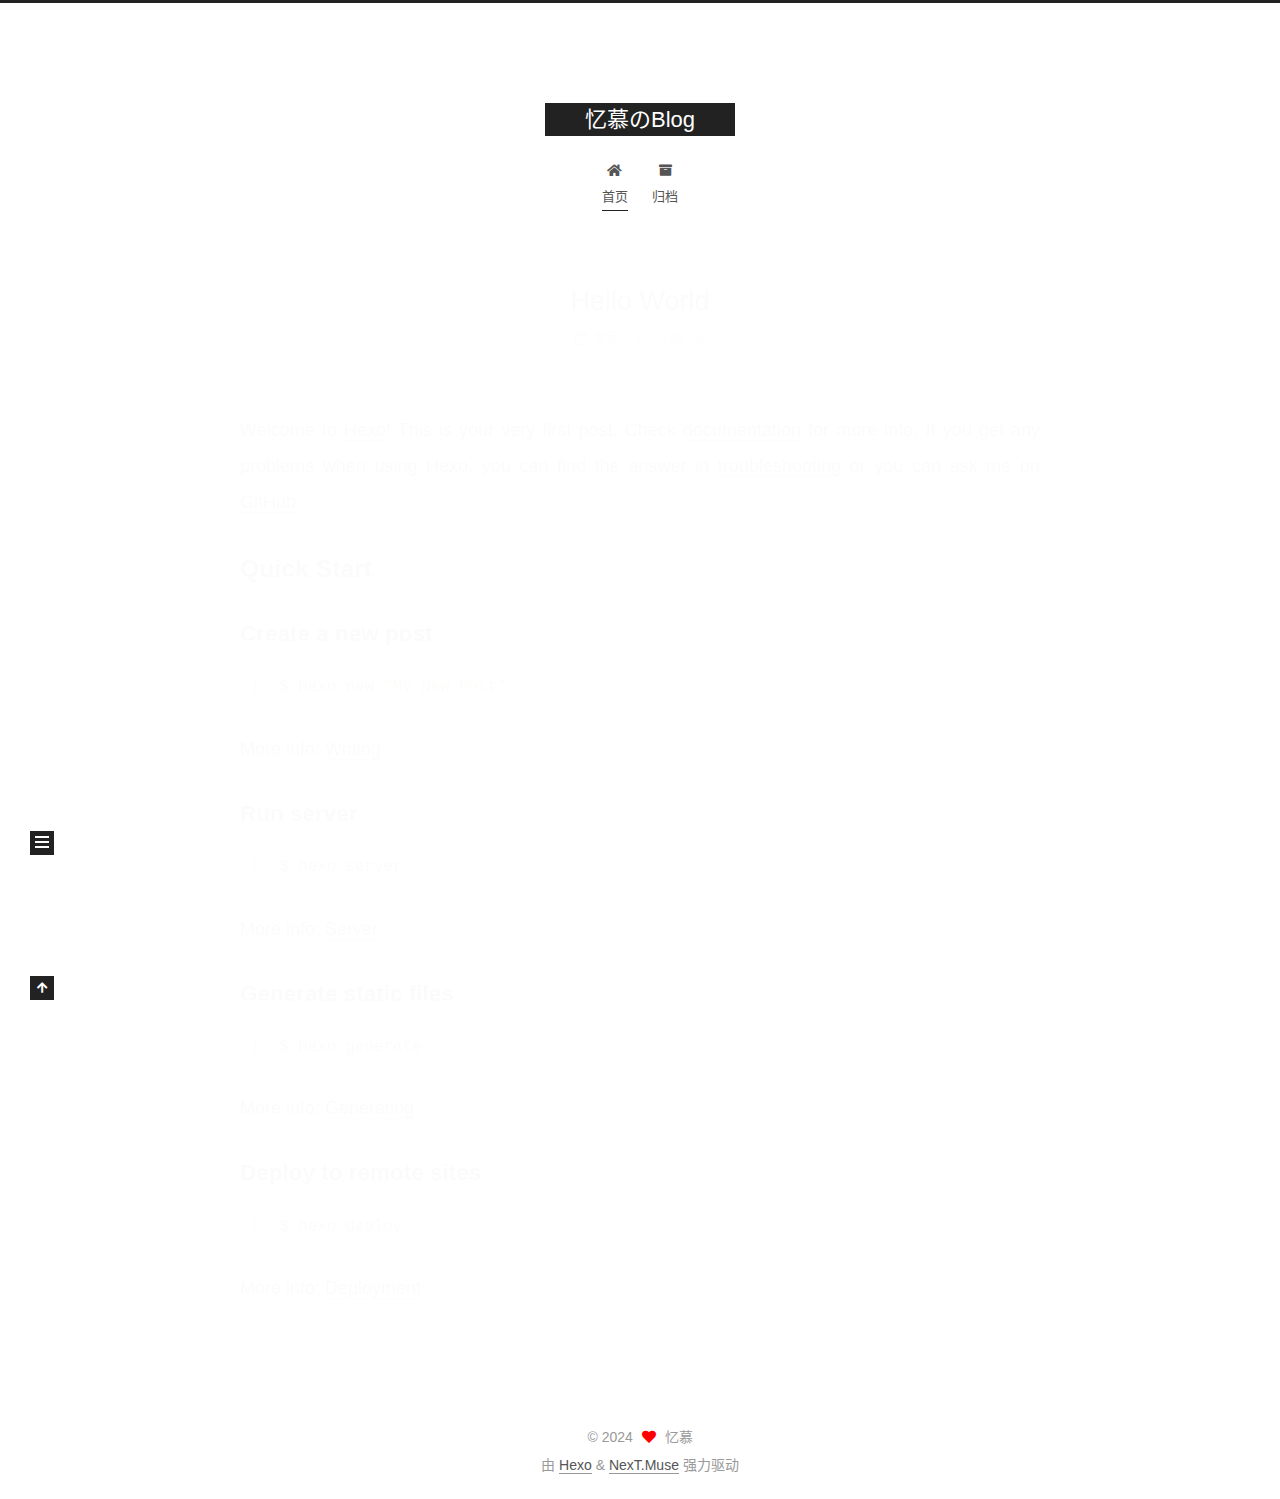
==== commit 1478fe97: "Site updated: 2024-08-13 00:48:13" ====
--- a/index.html
+++ b/index.html
@@ -1,29 +1,24 @@
-
-  <!DOCTYPE html>
-  <html lang="zh-CN"  >
-  <head>
-  <meta charset="utf-8">
-  
-
-  
-
-  
-
-  
-  <script>window.icon_font = '4552607_tq6stt6tcg';window.clipboard_tips = {"success":"复制成功(*^▽^*)","fail":"复制失败 (ﾟ⊿ﾟ)ﾂ"};</script>
-  
-  
-  <title>
-    
-    忆慕のBlog
-  </title>
-  <meta name="viewport" content="width=device-width, initial-scale=1, shrink-to-fit=no">
-  <link rel="preconnect" href="https://fonts.gstatic.com/" crossorigin><link rel="preload" as="style" href="https://fonts.googleapis.com/css?family=Mulish:400,400italic,700,700italic%7CNoto%20Serif%20SC:400,400italic,700,700italic%7CUbuntu%20Mono:400,400italic,700,700italic&display=swap"><link rel="stylesheet" href="https://fonts.googleapis.com/css?family=Mulish:400,400italic,700,700italic%7CNoto%20Serif%20SC:400,400italic,700,700italic%7CUbuntu%20Mono:400,400italic,700,700italic&display=swap" media="print" onload="this.media&#x3D;&#39;all&#39;">
-  
-    <link rel="preload" href="//at.alicdn.com/t/c/font_4552607_tq6stt6tcg.woff2" as="font" type="font/woff2" crossorigin="anonymous">
-  
-  
-<link rel="stylesheet" href="/css/loader.css">
+<!DOCTYPE html>
+<html lang="zh-CN">
+<head>
+  <meta charset="UTF-8">
+<meta name="viewport" content="width=device-width, initial-scale=1, maximum-scale=2">
+<meta name="theme-color" content="#222">
+<meta name="generator" content="Hexo 7.3.0">
+  <link rel="apple-touch-icon" sizes="180x180" href="/images/apple-touch-icon-next.png">
+  <link rel="icon" type="image/png" sizes="32x32" href="/images/favicon-32x32-next.png">
+  <link rel="icon" type="image/png" sizes="16x16" href="/images/favicon-16x16-next.png">
+  <link rel="mask-icon" href="/images/logo.svg" color="#222">
+
+<link rel="stylesheet" href="/css/main.css">
+
+
+<link rel="stylesheet" href="/lib/font-awesome/css/all.min.css">
+
+<script id="hexo-configurations">
+    var NexT = window.NexT || {};
+    var CONFIG = {"hostname":"heartyimu.github.io","root":"/","scheme":"Muse","version":"7.8.0","exturl":false,"sidebar":{"position":"left","display":"post","padding":18,"offset":12,"onmobile":false},"copycode":{"enable":false,"show_result":false,"style":null},"back2top":{"enable":true,"sidebar":false,"scrollpercent":false},"bookmark":{"enable":false,"color":"#222","save":"auto"},"fancybox":false,"mediumzoom":false,"lazyload":false,"pangu":false,"comments":{"style":"tabs","active":null,"storage":true,"lazyload":false,"nav":null},"algolia":{"hits":{"per_page":10},"labels":{"input_placeholder":"Search for Posts","hits_empty":"We didn't find any results for the search: ${query}","hits_stats":"${hits} results found in ${time} ms"}},"localsearch":{"enable":false,"trigger":"auto","top_n_per_article":1,"unescape":false,"preload":false},"motion":{"enable":true,"async":false,"transition":{"post_block":"fadeIn","post_header":"slideDownIn","post_body":"slideDownIn","coll_header":"slideLeftIn","sidebar":"slideUpIn"}}};
+  </script>
 
   <meta property="og:type" content="website">
 <meta property="og:title" content="忆慕のBlog">
@@ -32,475 +27,343 @@
 <meta property="og:locale" content="zh_CN">
 <meta property="article:author" content="忆慕">
 <meta name="twitter:card" content="summary">
-  
-    <link rel="alternate" href="/atom.xml" title="忆慕のBlog" type="application/atom+xml">
-  
-  
-    <link rel="shortcut icon" href="/images/favicon.ico">
-  
-  
-<link rel="stylesheet" href="/css/style.css">
-
-  
-<link rel="stylesheet" href="https://npm.webcache.cn/photoswipe@5.4.4/dist/photoswipe.css">
-
-  
-  
-  
-  
-<script src="https://npm.webcache.cn/pace-js@1.2.4/pace.min.js"></script>
-
-  
-    
-<link rel="stylesheet" href="https://npm.webcache.cn/wowjs@1.1.3/css/libs/animate.css">
-
-    
-<script src="https://npm.webcache.cn/wowjs@1.1.3/dist/wow.min.js"></script>
-
-    <script>
-      new WOW({
-        offset: 0,
-        mobile: true,
-        live: false
-      }).init();
-    </script>
-  
-  
-    <script src="/sw.js"></script>
-  
-<meta name="generator" content="Hexo 7.3.0"></head>
-
-  <body>
-    
-  <div id='loader'>
-    <div class="loading-left-bg loading-bg"></div>
-    <div class="loading-right-bg loading-bg"></div>
-    <div class="spinner-box">
-      <div class="loading-taichi">
-        <svg width="150" height="150" viewBox="0 0 1024 1024" class="icon" version="1.1" xmlns="https://www.w3.org/2000/svg" shape-rendering="geometricPrecision">
-          <path d="M303.5 432A80 80 0 0 1 291.5 592A80 80 0 0 1 303.5 432z" fill="#ff6e6b" />
-          <path d="M512 65A447 447 0 0 1 512 959L512 929A417 417 0 0 0 512 95A417 417 0 0 0 512 929L512 959A447 447 0 0 1 512 65z" fill="#fd0d00" />
-          <path d="M512 95A417 417 0 0 1 929 512A208.5 208.5 0 0 1 720.5 720.5L720.5 592A80 80 0 0 0 720.5 432A80 80 0 0 0 720.5 592L720.5 720.5A208.5 208.5 0 0 1 512 512A208.5 208.5 0 0 0 303.5 303.5A208.5 208.5 0 0 0 95 512A417 417 0 0 1 512 95" fill="#fd0d00" />
-        </svg>
-      </div>
-      <div class="loading-word">少女祈祷中...</div>
+
+<link rel="canonical" href="https://heartyimu.github.io/">
+
+
+<script id="page-configurations">
+  // https://hexo.io/docs/variables.html
+  CONFIG.page = {
+    sidebar: "",
+    isHome : true,
+    isPost : false,
+    lang   : 'zh-CN'
+  };
+</script>
+
+  <title>忆慕のBlog</title>
+  
+
+
+
+
+
+
+  <noscript>
+  <style>
+  .use-motion .brand,
+  .use-motion .menu-item,
+  .sidebar-inner,
+  .use-motion .post-block,
+  .use-motion .pagination,
+  .use-motion .comments,
+  .use-motion .post-header,
+  .use-motion .post-body,
+  .use-motion .collection-header { opacity: initial; }
+
+  .use-motion .site-title,
+  .use-motion .site-subtitle {
+    opacity: initial;
+    top: initial;
+  }
+
+  .use-motion .logo-line-before i { left: initial; }
+  .use-motion .logo-line-after i { right: initial; }
+  </style>
+</noscript>
+
+</head>
+
+<body itemscope itemtype="http://schema.org/WebPage">
+  <div class="container use-motion">
+    <div class="headband"></div>
+
+    <header class="header" itemscope itemtype="http://schema.org/WPHeader">
+      <div class="header-inner"><div class="site-brand-container">
+  <div class="site-nav-toggle">
+    <div class="toggle" aria-label="切换导航栏">
+      <span class="toggle-line toggle-line-first"></span>
+      <span class="toggle-line toggle-line-middle"></span>
+      <span class="toggle-line toggle-line-last"></span>
     </div>
   </div>
-  </div>
-  <script>
-    var time = null;
-    var startLoading = () => {
-      time = Date.now();
-      document.getElementById('loader').classList.remove("loading");
+
+  <div class="site-meta">
+
+    <a href="/" class="brand" rel="start">
+      <span class="logo-line-before"><i></i></span>
+      <h1 class="site-title">忆慕のBlog</h1>
+      <span class="logo-line-after"><i></i></span>
+    </a>
+  </div>
+
+  <div class="site-nav-right">
+    <div class="toggle popup-trigger">
+    </div>
+  </div>
+</div>
+
+
+
+
+<nav class="site-nav">
+  <ul id="menu" class="main-menu menu">
+        <li class="menu-item menu-item-home">
+
+    <a href="/" rel="section"><i class="fa fa-home fa-fw"></i>首页</a>
+
+  </li>
+        <li class="menu-item menu-item-archives">
+
+    <a href="/archives/" rel="section"><i class="fa fa-archive fa-fw"></i>归档</a>
+
+  </li>
+  </ul>
+</nav>
+
+
+
+
+</div>
+    </header>
+
+    
+  <div class="back-to-top">
+    <i class="fa fa-arrow-up"></i>
+    <span>0%</span>
+  </div>
+
+
+    <main class="main">
+      <div class="main-inner">
+        <div class="content-wrap">
+          
+
+          <div class="content index posts-expand">
+            
+      
+  
+  
+  <article itemscope itemtype="http://schema.org/Article" class="post-block" lang="zh-CN">
+    <link itemprop="mainEntityOfPage" href="https://heartyimu.github.io/2024/08/05/hello-world/">
+
+    <span hidden itemprop="author" itemscope itemtype="http://schema.org/Person">
+      <meta itemprop="image" content="/images/avatar.gif">
+      <meta itemprop="name" content="忆慕">
+      <meta itemprop="description" content="">
+    </span>
+
+    <span hidden itemprop="publisher" itemscope itemtype="http://schema.org/Organization">
+      <meta itemprop="name" content="忆慕のBlog">
+    </span>
+      <header class="post-header">
+        <h2 class="post-title" itemprop="name headline">
+          
+            <a href="/2024/08/05/hello-world/" class="post-title-link" itemprop="url">Hello World</a>
+        </h2>
+
+        <div class="post-meta">
+            <span class="post-meta-item">
+              <span class="post-meta-item-icon">
+                <i class="far fa-calendar"></i>
+              </span>
+              <span class="post-meta-item-text">发表于</span>
+
+              <time title="创建时间：2024-08-05 17:59:20" itemprop="dateCreated datePublished" datetime="2024-08-05T17:59:20+08:00">2024-08-05</time>
+            </span>
+
+          
+
+        </div>
+      </header>
+
+    
+    
+    
+    <div class="post-body" itemprop="articleBody">
+
+      
+          <p>Welcome to <a target="_blank" rel="noopener" href="https://hexo.io/">Hexo</a>! This is your very first post. Check <a target="_blank" rel="noopener" href="https://hexo.io/docs/">documentation</a> for more info. If you get any problems when using Hexo, you can find the answer in <a target="_blank" rel="noopener" href="https://hexo.io/docs/troubleshooting.html">troubleshooting</a> or you can ask me on <a target="_blank" rel="noopener" href="https://github.com/hexojs/hexo/issues">GitHub</a>.</p>
+<h2 id="Quick-Start"><a href="#Quick-Start" class="headerlink" title="Quick Start"></a>Quick Start</h2><h3 id="Create-a-new-post"><a href="#Create-a-new-post" class="headerlink" title="Create a new post"></a>Create a new post</h3><figure class="highlight bash"><table><tr><td class="gutter"><pre><span class="line">1</span><br></pre></td><td class="code"><pre><span class="line">$ hexo new <span class="string">&quot;My New Post&quot;</span></span><br></pre></td></tr></table></figure>
+
+<p>More info: <a target="_blank" rel="noopener" href="https://hexo.io/docs/writing.html">Writing</a></p>
+<h3 id="Run-server"><a href="#Run-server" class="headerlink" title="Run server"></a>Run server</h3><figure class="highlight bash"><table><tr><td class="gutter"><pre><span class="line">1</span><br></pre></td><td class="code"><pre><span class="line">$ hexo server</span><br></pre></td></tr></table></figure>
+
+<p>More info: <a target="_blank" rel="noopener" href="https://hexo.io/docs/server.html">Server</a></p>
+<h3 id="Generate-static-files"><a href="#Generate-static-files" class="headerlink" title="Generate static files"></a>Generate static files</h3><figure class="highlight bash"><table><tr><td class="gutter"><pre><span class="line">1</span><br></pre></td><td class="code"><pre><span class="line">$ hexo generate</span><br></pre></td></tr></table></figure>
+
+<p>More info: <a target="_blank" rel="noopener" href="https://hexo.io/docs/generating.html">Generating</a></p>
+<h3 id="Deploy-to-remote-sites"><a href="#Deploy-to-remote-sites" class="headerlink" title="Deploy to remote sites"></a>Deploy to remote sites</h3><figure class="highlight bash"><table><tr><td class="gutter"><pre><span class="line">1</span><br></pre></td><td class="code"><pre><span class="line">$ hexo deploy</span><br></pre></td></tr></table></figure>
+
+<p>More info: <a target="_blank" rel="noopener" href="https://hexo.io/docs/one-command-deployment.html">Deployment</a></p>
+
+      
+    </div>
+
+    
+    
+    
+      <footer class="post-footer">
+        <div class="post-eof"></div>
+      </footer>
+  </article>
+  
+  
+  
+
+
+  
+
+
+
+          </div>
+          
+
+<script>
+  window.addEventListener('tabs:register', () => {
+    let { activeClass } = CONFIG.comments;
+    if (CONFIG.comments.storage) {
+      activeClass = localStorage.getItem('comments_active') || activeClass;
     }
-    var endLoading = () => {
-      if (!time) {
-        document.body.style.overflow = 'auto';
-        document.getElementById('loader').classList.add("loading");
-      } else {
-        if (Date.now() - time > 500) {
-          time = null;
-          document.body.style.overflow = 'auto';
-          document.getElementById('loader').classList.add("loading");
-        } else {
-          setTimeout(endLoading, 500 - (Date.now() - time));
-          time = null;
-        }
+    if (activeClass) {
+      let activeTab = document.querySelector(`a[href="#comment-${activeClass}"]`);
+      if (activeTab) {
+        activeTab.click();
       }
     }
-    window.addEventListener('DOMContentLoaded', endLoading);
-    document.getElementById('loader').addEventListener('click', endLoading);
-  </script>
-
-<div id="copy-tooltip" style="pointer-events: none; opacity: 0; transition: all 0.2s ease; position: fixed;top: 50%;left: 50%;z-index: 999;transform: translate(-50%, -50%);color: white;background: rgba(0, 0, 0, 0.5);padding: 10px 15px;border-radius: 10px;">
-</div>
-
-    <div id="container">
-      <div id="wrap">
-        <div id="header-nav">
-  <nav id="main-nav">
-    
-      <span class="main-nav-link-wrap">
-        <span class="main-nav-icon"></span>
-        <a class="main-nav-link" href="/">首页</a>
-      </span>
-    
-      <span class="main-nav-link-wrap">
-        <span class="main-nav-icon"></span>
-        <a class="main-nav-link" href="/archives">归档</a>
-      </span>
-    
-      <span class="main-nav-link-wrap">
-        <span class="main-nav-icon"></span>
-        <a class="main-nav-link" href="/about">关于</a>
-      </span>
-    
-      <span class="main-nav-link-wrap">
-        <span class="main-nav-icon"></span>
-        <a class="main-nav-link" href="/friend">友链</a>
-      </span>
-    
-    <a id="main-nav-toggle" class="nav-icon"></a>
-  </nav>
-  <nav id="sub-nav">
-    
-      <a id="nav-rss-link" class="nav-icon" href="/atom.xml" title="RSS 订阅"></a>
-    
-    
-    
-  </nav>
-</div>
-<header id="header">
-  
-    
-      <img fetchpriority="high" src="/images/banner.webp" alt="">
-    
-  
-  <div id="header-outer" class="outer">
-    <div id="header-title" class="inner">
-      <div id="logo-wrap">
-        
-          
-          
-            <a href="/" id="logo">
-              <h1>忆慕のBlog</h1>
-            </a>
-          
-        
-      </div>
-      
-        
-        <h2 id="subtitle-wrap">
-          
-        </h2>
-      
-    </div>
-  </div>
-</header>
-
-        <div id="content" class="outer">
-          
-          <section id="main">
-  
-  
-  <div class="post-wrap-left wow fadeInUp">
-    
-      <a class="post-link" href="/2024/08/05/hello-world/" aria-label="Hello World"></a>
-    
-    
-    <div class="post-cover-left">
-      
-        
-        
-          <img data-src="/images/banner.webp" data-sizes="auto" alt="Hello World" class="lazyload">
-        
-      
-    </div>
-    <div class="post-info">
-      <div class="post-meta">
-        <span><span class="icon-calendar"></span>2024-08-05</span>
-        <span><span class="icon-pencil"></span>75 字</span>
-        <span><span class="icon-clock"></span>1 分钟</span>
-      </div>
-      <h2 class="post-title">Hello World</h2>
-      <article class="post-article">
-        
-          Welcome to Hexo! This is your very first post. Check documentation for more info. If you get any problems when using Hexo, you can find the answer in troubleshooting or you can ask me on GitHub.
-Quick StartCreate a new post1$ hexo new &amp;quot;My New Post&amp;quot;
-
-More info: Writing
-Run server1$ hexo ser
-        
-      </article>
-    </div>
-  </div>
-
-
-  
-
-
-
-</section>
-          
-            <aside id="sidebar">
-  <div class="sidebar-wrap wow fadeInRight ">
-    
-      <div class="sidebar-author">
-  <img data-src="/avatar/avatar.webp" data-sizes="auto" alt="忆慕" class="lazyload">
-  <div class="sidebar-author-name">忆慕</div>
-  <div class="sidebar-description"></div>
-</div>
-<div class="sidebar-state">
-  <div class="sidebar-state-article">
-    <div>文章</div>
-    <div class="sidebar-state-number">1</div>
-  </div>
-  <div class="sidebar-state-category">
-    <div>分类</div>
-    <div class="sidebar-state-number">0</div>
-  </div>
-  <div class="sidebar-state-tag">
-    <div>标签</div>
-    <div class="sidebar-state-number">0</div>
-  </div>
-</div>
-<div class="sidebar-social">
-  
-</div>
-<div class="sidebar-menu">
-  
-    <div class="sidebar-menu-link-wrap">
-      <a class="sidebar-menu-link-dummy" href="/" aria-label="首页"></a>
-      <span class="sidebar-menu-icon"></span>
-      <div class="sidebar-menu-link">首页</div>
-    </div>
-  
-    <div class="sidebar-menu-link-wrap">
-      <a class="sidebar-menu-link-dummy" href="/archives" aria-label="归档"></a>
-      <span class="sidebar-menu-icon"></span>
-      <div class="sidebar-menu-link">归档</div>
-    </div>
-  
-    <div class="sidebar-menu-link-wrap">
-      <a class="sidebar-menu-link-dummy" href="/about" aria-label="关于"></a>
-      <span class="sidebar-menu-icon"></span>
-      <div class="sidebar-menu-link">关于</div>
-    </div>
-  
-    <div class="sidebar-menu-link-wrap">
-      <a class="sidebar-menu-link-dummy" href="/friend" aria-label="友链"></a>
-      <span class="sidebar-menu-icon"></span>
-      <div class="sidebar-menu-link">友链</div>
-    </div>
-  
-</div>
-
-    
-    
-  </div>
-
-  
-</aside>
-
-          
-        </div>
-        <footer id="footer" class="wow fadeInUp">
-  <div style="width: 100%; overflow: hidden">
-    <div class="footer-line"></div>
-  </div>
-  <div class="outer">
-    <div id="footer-info" class="inner">
-      
-      <div>
-        <span class="icon-copyright"></span>
-        2020-2024
-        <span class="footer-info-sep"></span>
-        忆慕
-      </div>
-      
-        <div>
-          基于&nbsp;<a href="https://hexo.io/" target="_blank">Hexo</a>&nbsp;
-          Theme.<a href="https://github.com/D-Sketon/hexo-theme-reimu" target="_blank">Reimu</a>
-        </div>
-      
-      
-        <div>
-          <span class="icon-brush"></span>
-          75
-          &nbsp;|&nbsp;
-          <span class="icon-coffee"></span>
-          00:01
-        </div>
-      
-      
-        <div>
-          <span class="icon-eye"></span>
-          <span id="busuanzi_container_site_pv">总访问量&nbsp;<span id="busuanzi_value_site_pv"></span></span>
-          &nbsp;|&nbsp;
-          <span class="icon-user"></span>
-          <span id="busuanzi_container_site_uv">总访客量&nbsp;<span id="busuanzi_value_site_uv"></span></span>
-        </div>
-      
-    </div>
-  </div>
-</footer>
-
-        <div class="sidebar-top">
-          <img src="/images/taichi.png" height="50" width="50" alt="backtop" />
-          <div class="arrow-up"></div>
-        </div>
-        <div id="mask"></div>
-      </div>
-      <nav id="mobile-nav">
-  <div class="sidebar-wrap">
-    
-      <div class="sidebar-author">
-  <img data-src="/avatar/avatar.webp" data-sizes="auto" alt="忆慕" class="lazyload">
-  <div class="sidebar-author-name">忆慕</div>
-  <div class="sidebar-description"></div>
-</div>
-<div class="sidebar-state">
-  <div class="sidebar-state-article">
-    <div>文章</div>
-    <div class="sidebar-state-number">1</div>
-  </div>
-  <div class="sidebar-state-category">
-    <div>分类</div>
-    <div class="sidebar-state-number">0</div>
-  </div>
-  <div class="sidebar-state-tag">
-    <div>标签</div>
-    <div class="sidebar-state-number">0</div>
-  </div>
-</div>
-<div class="sidebar-social">
-  
-</div>
-<div class="sidebar-menu">
-  
-    <div class="sidebar-menu-link-wrap">
-      <a class="sidebar-menu-link-dummy" href="/" aria-label="首页"></a>
-      <span class="sidebar-menu-icon"></span>
-      <div class="sidebar-menu-link">首页</div>
-    </div>
-  
-    <div class="sidebar-menu-link-wrap">
-      <a class="sidebar-menu-link-dummy" href="/archives" aria-label="归档"></a>
-      <span class="sidebar-menu-icon"></span>
-      <div class="sidebar-menu-link">归档</div>
-    </div>
-  
-    <div class="sidebar-menu-link-wrap">
-      <a class="sidebar-menu-link-dummy" href="/about" aria-label="关于"></a>
-      <span class="sidebar-menu-icon"></span>
-      <div class="sidebar-menu-link">关于</div>
-    </div>
-  
-    <div class="sidebar-menu-link-wrap">
-      <a class="sidebar-menu-link-dummy" href="/friend" aria-label="友链"></a>
-      <span class="sidebar-menu-icon"></span>
-      <div class="sidebar-menu-link">友链</div>
-    </div>
-  
-</div>
-
-    
-  </div>
-  
-</nav>
-
-    </div>
-    <div class="site-search">
-      <div class="reimu-popup popup">
-        <div class="reimu-search">
-          <span class="reimu-search-input-icon"></span>
-          <div class="reimu-search-input" id="reimu-search-input"></div>
-        </div>
-        <div class="reimu-results">
-          <div id="reimu-stats"></div>
-          <div id="reimu-hits"></div>
-          <div id="reimu-pagination" class="reimu-pagination"></div>
-        </div>
-        <span class="popup-btn-close"></span>
-      </div>
-    </div>
-    
-<script src="https://npm.webcache.cn/lazysizes@5.3.2/lazysizes.min.js"></script>
-
-
-<script src="https://npm.webcache.cn/clipboard@2.0.11/dist/clipboard.min.js"></script>
-
-
-
-<script src="/js/script.js"></script>
-
-
-
-<script src="/js/pjax_script.js" data-pjax></script>
-
-
-<script type="module" data-pjax>
-  import PhotoSwipeLightbox from "https://npm.webcache.cn/photoswipe@5.4.4/dist/photoswipe-lightbox.esm.js";
-  
-  const pswp = () => {
-    if (_$$('.article-entry a.article-gallery-item').length > 0) {
-      new PhotoSwipeLightbox({
-        gallery: '.article-entry',
-        children: 'a.article-gallery-item',
-        pswpModule: () => import("https://npm.webcache.cn/photoswipe@5.4.4/dist/photoswipe.esm.js")
-      }).init();
-    }
-    if(_$$('.article-gallery a.article-gallery-item').length > 0) {
-      new PhotoSwipeLightbox({
-        gallery: '.article-gallery',
-        children: 'a.article-gallery-item',
-        pswpModule: () => import("https://npm.webcache.cn/photoswipe@5.4.4/dist/photoswipe.esm.js")
-      }).init();
-    }
-    window.lightboxStatus = 'done';
-    window.removeEventListener('lightbox:ready', pswp);
-  }
-  if(window.lightboxStatus === 'ready') {
-    pswp()
-  } else {
-    window.addEventListener('lightbox:ready', pswp);
+  });
+  if (CONFIG.comments.storage) {
+    window.addEventListener('tabs:click', event => {
+      if (!event.target.matches('.tabs-comment .tab-content .tab-pane')) return;
+      let commentClass = event.target.classList[1];
+      localStorage.setItem('comments_active', commentClass);
+    });
   }
 </script>
 
-
-
-
-
-
-
-
-
-
-
-
-
-
-
-
-  
-<script src="https://npm.webcache.cn/mouse-firework@0.0.4/dist/index.umd.js"></script>
-
-  <script>
-    firework(JSON.parse('{"excludeElements":["a","button"],"particles":[{"shape":"circle","move":["emit"],"easing":"easeOutExpo","colors":["#ff5252","#ff7c7c","#ffafaf","#ffd0d0"],"number":20,"duration":[1200,1800],"shapeOptions":{"radius":[16,32],"alpha":[0.3,0.5]}},{"shape":"circle","move":["diffuse"],"easing":"easeOutExpo","colors":["#ff0000"],"number":1,"duration":[1200,1800],"shapeOptions":{"radius":20,"alpha":[0.2,0.5],"lineWidth":6}}]}'))
-  </script>
-
-
-
-
-
-
-<div id="lazy-script">
-  <div>
-    
-  </div>
-</div>
-
-
-  <script>
-    console.log(String.raw`%c 
- ______     ______     __     __    __     __  __    
-/\  == \   /\  ___\   /\ \   /\ "-./  \   /\ \/\ \   
-\ \  __<   \ \  __\   \ \ \  \ \ \-./\ \  \ \ \_\ \  
- \ \_\ \_\  \ \_____\  \ \_\  \ \_\ \ \_\  \ \_____\ 
-  \/_/ /_/   \/_____/   \/_/   \/_/  \/_/   \/_____/ 
-                                                  
-`,'color: #ff5252;')
-    console.log('%c Theme.Reimu v' + '0.2.1' + ' %c https://github.com/D-Sketon/hexo-theme-reimu ', 'color: white; background: #ff5252; padding:5px 0;', 'padding:4px;border:1px solid #ff5252;')
-  </script>
-  
-
-
-  
-<script src="https://npm.webcache.cn/busuanzi@2.3.0/bsz.pure.mini.js" async></script>
-
-
-  <!-- hexo injector body_end start -->
-<script src="/js/insert_highlight.js" data-pjax></script>
-<!-- hexo injector body_end end --></body>
-  </html>
-
+        </div>
+          
+  
+  <div class="toggle sidebar-toggle">
+    <span class="toggle-line toggle-line-first"></span>
+    <span class="toggle-line toggle-line-middle"></span>
+    <span class="toggle-line toggle-line-last"></span>
+  </div>
+
+  <aside class="sidebar">
+    <div class="sidebar-inner">
+
+      <ul class="sidebar-nav motion-element">
+        <li class="sidebar-nav-toc">
+          文章目录
+        </li>
+        <li class="sidebar-nav-overview">
+          站点概览
+        </li>
+      </ul>
+
+      <!--noindex-->
+      <div class="post-toc-wrap sidebar-panel">
+      </div>
+      <!--/noindex-->
+
+      <div class="site-overview-wrap sidebar-panel">
+        <div class="site-author motion-element" itemprop="author" itemscope itemtype="http://schema.org/Person">
+  <p class="site-author-name" itemprop="name">忆慕</p>
+  <div class="site-description" itemprop="description"></div>
+</div>
+<div class="site-state-wrap motion-element">
+  <nav class="site-state">
+      <div class="site-state-item site-state-posts">
+          <a href="/archives/">
+        
+          <span class="site-state-item-count">1</span>
+          <span class="site-state-item-name">日志</span>
+        </a>
+      </div>
+  </nav>
+</div>
+
+
+
+      </div>
+
+    </div>
+  </aside>
+  <div id="sidebar-dimmer"></div>
+
+
+      </div>
+    </main>
+
+    <footer class="footer">
+      <div class="footer-inner">
+        
+
+        
+
+<div class="copyright">
+  
+  &copy; 
+  <span itemprop="copyrightYear">2024</span>
+  <span class="with-love">
+    <i class="fa fa-heart"></i>
+  </span>
+  <span class="author" itemprop="copyrightHolder">忆慕</span>
+</div>
+  <div class="powered-by">由 <a href="https://hexo.io/" class="theme-link" rel="noopener" target="_blank">Hexo</a> & <a href="https://muse.theme-next.org/" class="theme-link" rel="noopener" target="_blank">NexT.Muse</a> 强力驱动
+  </div>
+
+        
+
+
+
+
+
+
+
+
+      </div>
+    </footer>
+  </div>
+
+  
+  <script src="/lib/anime.min.js"></script>
+  <script src="/lib/velocity/velocity.min.js"></script>
+  <script src="/lib/velocity/velocity.ui.min.js"></script>
+
+<script src="/js/utils.js"></script>
+
+<script src="/js/motion.js"></script>
+
+
+<script src="/js/schemes/muse.js"></script>
+
+
+<script src="/js/next-boot.js"></script>
+
+
+
+
+  
+
+
+
+
+
+
+
+
+
+
+
+
+
+
+
+  
+
+  
+
+</body>
+</html>
--- a/css/main.css
+++ b/css/main.css
@@ -0,0 +1,2291 @@
+:root {
+  --body-bg-color: #fff;
+  --content-bg-color: #fff;
+  --card-bg-color: #f5f5f5;
+  --text-color: #555;
+  --blockquote-color: #666;
+  --link-color: #555;
+  --link-hover-color: #222;
+  --brand-color: #fff;
+  --brand-hover-color: #fff;
+  --table-row-odd-bg-color: #f9f9f9;
+  --table-row-hover-bg-color: #f5f5f5;
+  --menu-item-bg-color: #f5f5f5;
+  --btn-default-bg: #222;
+  --btn-default-color: #fff;
+  --btn-default-border-color: #222;
+  --btn-default-hover-bg: #fff;
+  --btn-default-hover-color: #222;
+  --btn-default-hover-border-color: #222;
+}
+html {
+  line-height: 1.15; /* 1 */
+  -webkit-text-size-adjust: 100%; /* 2 */
+}
+body {
+  margin: 0;
+}
+main {
+  display: block;
+}
+h1 {
+  font-size: 2em;
+  margin: 0.67em 0;
+}
+hr {
+  box-sizing: content-box; /* 1 */
+  height: 0; /* 1 */
+  overflow: visible; /* 2 */
+}
+pre {
+  font-family: monospace, monospace; /* 1 */
+  font-size: 1em; /* 2 */
+}
+a {
+  background: transparent;
+}
+abbr[title] {
+  border-bottom: none; /* 1 */
+  text-decoration: underline; /* 2 */
+  text-decoration: underline dotted; /* 2 */
+}
+b,
+strong {
+  font-weight: bolder;
+}
+code,
+kbd,
+samp {
+  font-family: monospace, monospace; /* 1 */
+  font-size: 1em; /* 2 */
+}
+small {
+  font-size: 80%;
+}
+sub,
+sup {
+  font-size: 75%;
+  line-height: 0;
+  position: relative;
+  vertical-align: baseline;
+}
+sub {
+  bottom: -0.25em;
+}
+sup {
+  top: -0.5em;
+}
+img {
+  border-style: none;
+}
+button,
+input,
+optgroup,
+select,
+textarea {
+  font-family: inherit; /* 1 */
+  font-size: 100%; /* 1 */
+  line-height: 1.15; /* 1 */
+  margin: 0; /* 2 */
+}
+button,
+input {
+/* 1 */
+  overflow: visible;
+}
+button,
+select {
+/* 1 */
+  text-transform: none;
+}
+button,
+[type='button'],
+[type='reset'],
+[type='submit'] {
+  -webkit-appearance: button;
+}
+button::-moz-focus-inner,
+[type='button']::-moz-focus-inner,
+[type='reset']::-moz-focus-inner,
+[type='submit']::-moz-focus-inner {
+  border-style: none;
+  padding: 0;
+}
+button:-moz-focusring,
+[type='button']:-moz-focusring,
+[type='reset']:-moz-focusring,
+[type='submit']:-moz-focusring {
+  outline: 1px dotted ButtonText;
+}
+fieldset {
+  padding: 0.35em 0.75em 0.625em;
+}
+legend {
+  box-sizing: border-box; /* 1 */
+  color: inherit; /* 2 */
+  display: table; /* 1 */
+  max-width: 100%; /* 1 */
+  padding: 0; /* 3 */
+  white-space: normal; /* 1 */
+}
+progress {
+  vertical-align: baseline;
+}
+textarea {
+  overflow: auto;
+}
+[type='checkbox'],
+[type='radio'] {
+  box-sizing: border-box; /* 1 */
+  padding: 0; /* 2 */
+}
+[type='number']::-webkit-inner-spin-button,
+[type='number']::-webkit-outer-spin-button {
+  height: auto;
+}
+[type='search'] {
+  outline-offset: -2px; /* 2 */
+  -webkit-appearance: textfield; /* 1 */
+}
+[type='search']::-webkit-search-decoration {
+  -webkit-appearance: none;
+}
+::-webkit-file-upload-button {
+  font: inherit; /* 2 */
+  -webkit-appearance: button; /* 1 */
+}
+details {
+  display: block;
+}
+summary {
+  display: list-item;
+}
+template {
+  display: none;
+}
+[hidden] {
+  display: none;
+}
+::selection {
+  background: #262a30;
+  color: #eee;
+}
+html,
+body {
+  height: 100%;
+}
+body {
+  background: var(--body-bg-color);
+  color: var(--text-color);
+  font-family: 'Lato', "PingFang SC", "Microsoft YaHei", sans-serif;
+  font-size: 1em;
+  line-height: 2;
+}
+@media (max-width: 991px) {
+  body {
+    padding-left: 0 !important;
+    padding-right: 0 !important;
+  }
+}
+h1,
+h2,
+h3,
+h4,
+h5,
+h6 {
+  font-family: 'Lato', "PingFang SC", "Microsoft YaHei", sans-serif;
+  font-weight: bold;
+  line-height: 1.5;
+  margin: 20px 0 15px;
+}
+h1 {
+  font-size: 1.5em;
+}
+h2 {
+  font-size: 1.375em;
+}
+h3 {
+  font-size: 1.25em;
+}
+h4 {
+  font-size: 1.125em;
+}
+h5 {
+  font-size: 1em;
+}
+h6 {
+  font-size: 0.875em;
+}
+p {
+  margin: 0 0 20px 0;
+}
+a,
+span.exturl {
+  border-bottom: 1px solid #999;
+  color: var(--link-color);
+  outline: 0;
+  text-decoration: none;
+  overflow-wrap: break-word;
+  word-wrap: break-word;
+  cursor: pointer;
+}
+a:hover,
+span.exturl:hover {
+  border-bottom-color: var(--link-hover-color);
+  color: var(--link-hover-color);
+}
+iframe,
+img,
+video {
+  display: block;
+  margin-left: auto;
+  margin-right: auto;
+  max-width: 100%;
+}
+hr {
+  background-image: repeating-linear-gradient(-45deg, #ddd, #ddd 4px, transparent 4px, transparent 8px);
+  border: 0;
+  height: 3px;
+  margin: 40px 0;
+}
+blockquote {
+  border-left: 4px solid #ddd;
+  color: var(--blockquote-color);
+  margin: 0;
+  padding: 0 15px;
+}
+blockquote cite::before {
+  content: '-';
+  padding: 0 5px;
+}
+dt {
+  font-weight: bold;
+}
+dd {
+  margin: 0;
+  padding: 0;
+}
+kbd {
+  background-color: #f5f5f5;
+  background-image: linear-gradient(#eee, #fff, #eee);
+  border: 1px solid #ccc;
+  border-radius: 0.2em;
+  box-shadow: 0.1em 0.1em 0.2em rgba(0,0,0,0.1);
+  color: #555;
+  font-family: inherit;
+  padding: 0.1em 0.3em;
+  white-space: nowrap;
+}
+.table-container {
+  overflow: auto;
+}
+table {
+  border-collapse: collapse;
+  border-spacing: 0;
+  font-size: 0.875em;
+  margin: 0 0 20px 0;
+  width: 100%;
+}
+tbody tr:nth-of-type(odd) {
+  background: var(--table-row-odd-bg-color);
+}
+tbody tr:hover {
+  background: var(--table-row-hover-bg-color);
+}
+caption,
+th,
+td {
+  font-weight: normal;
+  padding: 8px;
+  vertical-align: middle;
+}
+th,
+td {
+  border: 1px solid #ddd;
+  border-bottom: 3px solid #ddd;
+}
+th {
+  font-weight: 700;
+  padding-bottom: 10px;
+}
+td {
+  border-bottom-width: 1px;
+}
+.btn {
+  background: var(--btn-default-bg);
+  border: 2px solid var(--btn-default-border-color);
+  border-radius: 0;
+  color: var(--btn-default-color);
+  display: inline-block;
+  font-size: 0.875em;
+  line-height: 2;
+  padding: 0 20px;
+  text-decoration: none;
+  transition-property: background-color;
+  transition-delay: 0s;
+  transition-duration: 0.2s;
+  transition-timing-function: ease-in-out;
+}
+.btn:hover {
+  background: var(--btn-default-hover-bg);
+  border-color: var(--btn-default-hover-border-color);
+  color: var(--btn-default-hover-color);
+}
+.btn + .btn {
+  margin: 0 0 8px 8px;
+}
+.btn .fa-fw {
+  text-align: left;
+  width: 1.285714285714286em;
+}
+.toggle {
+  line-height: 0;
+}
+.toggle .toggle-line {
+  background: #fff;
+  display: inline-block;
+  height: 2px;
+  left: 0;
+  position: relative;
+  top: 0;
+  transition: all 0.4s;
+  vertical-align: top;
+  width: 100%;
+}
+.toggle .toggle-line:not(:first-child) {
+  margin-top: 3px;
+}
+.toggle.toggle-arrow .toggle-line-first {
+  left: 50%;
+  top: 2px;
+  transform: rotate(45deg);
+  width: 50%;
+}
+.toggle.toggle-arrow .toggle-line-middle {
+  left: 2px;
+  width: 90%;
+}
+.toggle.toggle-arrow .toggle-line-last {
+  left: 50%;
+  top: -2px;
+  transform: rotate(-45deg);
+  width: 50%;
+}
+.toggle.toggle-close .toggle-line-first {
+  transform: rotate(-45deg);
+  top: 5px;
+}
+.toggle.toggle-close .toggle-line-middle {
+  opacity: 0;
+}
+.toggle.toggle-close .toggle-line-last {
+  transform: rotate(45deg);
+  top: -5px;
+}
+.highlight,
+pre {
+  background: #f7f7f7;
+  color: #4d4d4c;
+  line-height: 1.6;
+  margin: 0 auto 20px;
+}
+pre,
+code {
+  font-family: consolas, Menlo, monospace, "PingFang SC", "Microsoft YaHei";
+}
+code {
+  background: #eee;
+  border-radius: 3px;
+  color: #555;
+  padding: 2px 4px;
+  overflow-wrap: break-word;
+  word-wrap: break-word;
+}
+.highlight *::selection {
+  background: #d6d6d6;
+}
+.highlight pre {
+  border: 0;
+  margin: 0;
+  padding: 10px 0;
+}
+.highlight table {
+  border: 0;
+  margin: 0;
+  width: auto;
+}
+.highlight td {
+  border: 0;
+  padding: 0;
+}
+.highlight figcaption {
+  background: #eff2f3;
+  color: #4d4d4c;
+  display: flex;
+  font-size: 0.875em;
+  justify-content: space-between;
+  line-height: 1.2;
+  padding: 0.5em;
+}
+.highlight figcaption a {
+  color: #4d4d4c;
+}
+.highlight figcaption a:hover {
+  border-bottom-color: #4d4d4c;
+}
+.highlight .gutter {
+  -moz-user-select: none;
+  -ms-user-select: none;
+  -webkit-user-select: none;
+  user-select: none;
+}
+.highlight .gutter pre {
+  background: #eff2f3;
+  color: #869194;
+  padding-left: 10px;
+  padding-right: 10px;
+  text-align: right;
+}
+.highlight .code pre {
+  background: #f7f7f7;
+  padding-left: 10px;
+  width: 100%;
+}
+.gist table {
+  width: auto;
+}
+.gist table td {
+  border: 0;
+}
+pre {
+  overflow: auto;
+  padding: 10px;
+}
+pre code {
+  background: none;
+  color: #4d4d4c;
+  font-size: 0.875em;
+  padding: 0;
+  text-shadow: none;
+}
+pre .deletion {
+  background: #fdd;
+}
+pre .addition {
+  background: #dfd;
+}
+pre .meta {
+  color: #eab700;
+  -moz-user-select: none;
+  -ms-user-select: none;
+  -webkit-user-select: none;
+  user-select: none;
+}
+pre .comment {
+  color: #8e908c;
+}
+pre .variable,
+pre .attribute,
+pre .tag,
+pre .name,
+pre .regexp,
+pre .ruby .constant,
+pre .xml .tag .title,
+pre .xml .pi,
+pre .xml .doctype,
+pre .html .doctype,
+pre .css .id,
+pre .css .class,
+pre .css .pseudo {
+  color: #c82829;
+}
+pre .number,
+pre .preprocessor,
+pre .built_in,
+pre .builtin-name,
+pre .literal,
+pre .params,
+pre .constant,
+pre .command {
+  color: #f5871f;
+}
+pre .ruby .class .title,
+pre .css .rules .attribute,
+pre .string,
+pre .symbol,
+pre .value,
+pre .inheritance,
+pre .header,
+pre .ruby .symbol,
+pre .xml .cdata,
+pre .special,
+pre .formula {
+  color: #718c00;
+}
+pre .title,
+pre .css .hexcolor {
+  color: #3e999f;
+}
+pre .function,
+pre .python .decorator,
+pre .python .title,
+pre .ruby .function .title,
+pre .ruby .title .keyword,
+pre .perl .sub,
+pre .javascript .title,
+pre .coffeescript .title {
+  color: #4271ae;
+}
+pre .keyword,
+pre .javascript .function {
+  color: #8959a8;
+}
+.blockquote-center {
+  border-left: none;
+  margin: 40px 0;
+  padding: 0;
+  position: relative;
+  text-align: center;
+}
+.blockquote-center .fa {
+  display: block;
+  opacity: 0.6;
+  position: absolute;
+  width: 100%;
+}
+.blockquote-center .fa-quote-left {
+  border-top: 1px solid #ccc;
+  text-align: left;
+  top: -20px;
+}
+.blockquote-center .fa-quote-right {
+  border-bottom: 1px solid #ccc;
+  text-align: right;
+  bottom: -20px;
+}
+.blockquote-center p,
+.blockquote-center div {
+  text-align: center;
+}
+.post-body .group-picture img {
+  margin: 0 auto;
+  padding: 0 3px;
+}
+.group-picture-row {
+  margin-bottom: 6px;
+  overflow: hidden;
+}
+.group-picture-column {
+  float: left;
+  margin-bottom: 10px;
+}
+.post-body .label {
+  color: #555;
+  display: inline;
+  padding: 0 2px;
+}
+.post-body .label.default {
+  background: #f0f0f0;
+}
+.post-body .label.primary {
+  background: #efe6f7;
+}
+.post-body .label.info {
+  background: #e5f2f8;
+}
+.post-body .label.success {
+  background: #e7f4e9;
+}
+.post-body .label.warning {
+  background: #fcf6e1;
+}
+.post-body .label.danger {
+  background: #fae8eb;
+}
+.post-body .tabs {
+  margin-bottom: 20px;
+}
+.post-body .tabs,
+.tabs-comment {
+  display: block;
+  padding-top: 10px;
+  position: relative;
+}
+.post-body .tabs ul.nav-tabs,
+.tabs-comment ul.nav-tabs {
+  display: flex;
+  flex-wrap: wrap;
+  margin: 0;
+  margin-bottom: -1px;
+  padding: 0;
+}
+@media (max-width: 413px) {
+  .post-body .tabs ul.nav-tabs,
+  .tabs-comment ul.nav-tabs {
+    display: block;
+    margin-bottom: 5px;
+  }
+}
+.post-body .tabs ul.nav-tabs li.tab,
+.tabs-comment ul.nav-tabs li.tab {
+  border-bottom: 1px solid #ddd;
+  border-left: 1px solid transparent;
+  border-right: 1px solid transparent;
+  border-top: 3px solid transparent;
+  flex-grow: 1;
+  list-style-type: none;
+  border-radius: 0 0 0 0;
+}
+@media (max-width: 413px) {
+  .post-body .tabs ul.nav-tabs li.tab,
+  .tabs-comment ul.nav-tabs li.tab {
+    border-bottom: 1px solid transparent;
+    border-left: 3px solid transparent;
+    border-right: 1px solid transparent;
+    border-top: 1px solid transparent;
+  }
+}
+@media (max-width: 413px) {
+  .post-body .tabs ul.nav-tabs li.tab,
+  .tabs-comment ul.nav-tabs li.tab {
+    border-radius: 0;
+  }
+}
+.post-body .tabs ul.nav-tabs li.tab a,
+.tabs-comment ul.nav-tabs li.tab a {
+  border-bottom: initial;
+  display: block;
+  line-height: 1.8;
+  outline: 0;
+  padding: 0.25em 0.75em;
+  text-align: center;
+  transition-delay: 0s;
+  transition-duration: 0.2s;
+  transition-timing-function: ease-out;
+}
+.post-body .tabs ul.nav-tabs li.tab a i,
+.tabs-comment ul.nav-tabs li.tab a i {
+  width: 1.285714285714286em;
+}
+.post-body .tabs ul.nav-tabs li.tab.active,
+.tabs-comment ul.nav-tabs li.tab.active {
+  border-bottom: 1px solid transparent;
+  border-left: 1px solid #ddd;
+  border-right: 1px solid #ddd;
+  border-top: 3px solid #fc6423;
+}
+@media (max-width: 413px) {
+  .post-body .tabs ul.nav-tabs li.tab.active,
+  .tabs-comment ul.nav-tabs li.tab.active {
+    border-bottom: 1px solid #ddd;
+    border-left: 3px solid #fc6423;
+    border-right: 1px solid #ddd;
+    border-top: 1px solid #ddd;
+  }
+}
+.post-body .tabs ul.nav-tabs li.tab.active a,
+.tabs-comment ul.nav-tabs li.tab.active a {
+  color: var(--link-color);
+  cursor: default;
+}
+.post-body .tabs .tab-content .tab-pane,
+.tabs-comment .tab-content .tab-pane {
+  border: 1px solid #ddd;
+  border-top: 0;
+  padding: 20px 20px 0 20px;
+  border-radius: 0;
+}
+.post-body .tabs .tab-content .tab-pane:not(.active),
+.tabs-comment .tab-content .tab-pane:not(.active) {
+  display: none;
+}
+.post-body .tabs .tab-content .tab-pane.active,
+.tabs-comment .tab-content .tab-pane.active {
+  display: block;
+}
+.post-body .tabs .tab-content .tab-pane.active:nth-of-type(1),
+.tabs-comment .tab-content .tab-pane.active:nth-of-type(1) {
+  border-radius: 0 0 0 0;
+}
+@media (max-width: 413px) {
+  .post-body .tabs .tab-content .tab-pane.active:nth-of-type(1),
+  .tabs-comment .tab-content .tab-pane.active:nth-of-type(1) {
+    border-radius: 0;
+  }
+}
+.post-body .note {
+  border-radius: 3px;
+  margin-bottom: 20px;
+  padding: 1em;
+  position: relative;
+  border: 1px solid #eee;
+  border-left-width: 5px;
+}
+.post-body .note h2,
+.post-body .note h3,
+.post-body .note h4,
+.post-body .note h5,
+.post-body .note h6 {
+  margin-top: 0;
+  border-bottom: initial;
+  margin-bottom: 0;
+  padding-top: 0;
+}
+.post-body .note p:first-child,
+.post-body .note ul:first-child,
+.post-body .note ol:first-child,
+.post-body .note table:first-child,
+.post-body .note pre:first-child,
+.post-body .note blockquote:first-child,
+.post-body .note img:first-child {
+  margin-top: 0;
+}
+.post-body .note p:last-child,
+.post-body .note ul:last-child,
+.post-body .note ol:last-child,
+.post-body .note table:last-child,
+.post-body .note pre:last-child,
+.post-body .note blockquote:last-child,
+.post-body .note img:last-child {
+  margin-bottom: 0;
+}
+.post-body .note.default {
+  border-left-color: #777;
+}
+.post-body .note.default h2,
+.post-body .note.default h3,
+.post-body .note.default h4,
+.post-body .note.default h5,
+.post-body .note.default h6 {
+  color: #777;
+}
+.post-body .note.primary {
+  border-left-color: #6f42c1;
+}
+.post-body .note.primary h2,
+.post-body .note.primary h3,
+.post-body .note.primary h4,
+.post-body .note.primary h5,
+.post-body .note.primary h6 {
+  color: #6f42c1;
+}
+.post-body .note.info {
+  border-left-color: #428bca;
+}
+.post-body .note.info h2,
+.post-body .note.info h3,
+.post-body .note.info h4,
+.post-body .note.info h5,
+.post-body .note.info h6 {
+  color: #428bca;
+}
+.post-body .note.success {
+  border-left-color: #5cb85c;
+}
+.post-body .note.success h2,
+.post-body .note.success h3,
+.post-body .note.success h4,
+.post-body .note.success h5,
+.post-body .note.success h6 {
+  color: #5cb85c;
+}
+.post-body .note.warning {
+  border-left-color: #f0ad4e;
+}
+.post-body .note.warning h2,
+.post-body .note.warning h3,
+.post-body .note.warning h4,
+.post-body .note.warning h5,
+.post-body .note.warning h6 {
+  color: #f0ad4e;
+}
+.post-body .note.danger {
+  border-left-color: #d9534f;
+}
+.post-body .note.danger h2,
+.post-body .note.danger h3,
+.post-body .note.danger h4,
+.post-body .note.danger h5,
+.post-body .note.danger h6 {
+  color: #d9534f;
+}
+.pagination .prev,
+.pagination .next,
+.pagination .page-number,
+.pagination .space {
+  display: inline-block;
+  margin: 0 10px;
+  padding: 0 11px;
+  position: relative;
+  top: -1px;
+}
+@media (max-width: 767px) {
+  .pagination .prev,
+  .pagination .next,
+  .pagination .page-number,
+  .pagination .space {
+    margin: 0 5px;
+  }
+}
+.pagination {
+  border-top: 1px solid #eee;
+  margin: 120px 0 0;
+  text-align: center;
+}
+.pagination .prev,
+.pagination .next,
+.pagination .page-number {
+  border-bottom: 0;
+  border-top: 1px solid #eee;
+  transition-property: border-color;
+  transition-delay: 0s;
+  transition-duration: 0.2s;
+  transition-timing-function: ease-in-out;
+}
+.pagination .prev:hover,
+.pagination .next:hover,
+.pagination .page-number:hover {
+  border-top-color: #222;
+}
+.pagination .space {
+  margin: 0;
+  padding: 0;
+}
+.pagination .prev {
+  margin-left: 0;
+}
+.pagination .next {
+  margin-right: 0;
+}
+.pagination .page-number.current {
+  background: #ccc;
+  border-top-color: #ccc;
+  color: #fff;
+}
+@media (max-width: 767px) {
+  .pagination {
+    border-top: none;
+  }
+  .pagination .prev,
+  .pagination .next,
+  .pagination .page-number {
+    border-bottom: 1px solid #eee;
+    border-top: 0;
+    margin-bottom: 10px;
+    padding: 0 10px;
+  }
+  .pagination .prev:hover,
+  .pagination .next:hover,
+  .pagination .page-number:hover {
+    border-bottom-color: #222;
+  }
+}
+.comments {
+  margin-top: 60px;
+  overflow: hidden;
+}
+.comment-button-group {
+  display: flex;
+  flex-wrap: wrap-reverse;
+  justify-content: center;
+  margin: 1em 0;
+}
+.comment-button-group .comment-button {
+  margin: 0.1em 0.2em;
+}
+.comment-button-group .comment-button.active {
+  background: var(--btn-default-hover-bg);
+  border-color: var(--btn-default-hover-border-color);
+  color: var(--btn-default-hover-color);
+}
+.comment-position {
+  display: none;
+}
+.comment-position.active {
+  display: block;
+}
+.tabs-comment {
+  background: var(--content-bg-color);
+  margin-top: 4em;
+  padding-top: 0;
+}
+.tabs-comment .comments {
+  border: 0;
+  box-shadow: none;
+  margin-top: 0;
+  padding-top: 0;
+}
+.container {
+  min-height: 100%;
+  position: relative;
+}
+.main-inner {
+  margin: 0 auto;
+  width: 700px;
+}
+@media (min-width: 1200px) {
+  .main-inner {
+    width: 800px;
+  }
+}
+@media (min-width: 1600px) {
+  .main-inner {
+    width: 900px;
+  }
+}
+@media (max-width: 767px) {
+  .content-wrap {
+    padding: 0 20px;
+  }
+}
+.header {
+  background: transparent;
+}
+.header-inner {
+  margin: 0 auto;
+  width: 700px;
+}
+@media (min-width: 1200px) {
+  .header-inner {
+    width: 800px;
+  }
+}
+@media (min-width: 1600px) {
+  .header-inner {
+    width: 900px;
+  }
+}
+.site-brand-container {
+  display: flex;
+  flex-shrink: 0;
+  padding: 0 10px;
+}
+.headband {
+  background: #222;
+  height: 3px;
+}
+.site-meta {
+  flex-grow: 1;
+  text-align: center;
+}
+@media (max-width: 767px) {
+  .site-meta {
+    text-align: center;
+  }
+}
+.brand {
+  border-bottom: none;
+  color: var(--brand-color);
+  display: inline-block;
+  line-height: 1.375em;
+  padding: 0 40px;
+  position: relative;
+}
+.brand:hover {
+  color: var(--brand-hover-color);
+}
+.site-title {
+  font-family: 'Lato', "PingFang SC", "Microsoft YaHei", sans-serif;
+  font-size: 1.375em;
+  font-weight: normal;
+  margin: 0;
+}
+.site-subtitle {
+  color: #999;
+  font-size: 0.8125em;
+  margin: 10px 0;
+}
+.use-motion .brand {
+  opacity: 0;
+}
+.use-motion .site-title,
+.use-motion .site-subtitle,
+.use-motion .custom-logo-image {
+  opacity: 0;
+  position: relative;
+  top: -10px;
+}
+.site-nav-toggle,
+.site-nav-right {
+  display: none;
+}
+@media (max-width: 767px) {
+  .site-nav-toggle,
+  .site-nav-right {
+    display: flex;
+    flex-direction: column;
+    justify-content: center;
+  }
+}
+.site-nav-toggle .toggle,
+.site-nav-right .toggle {
+  color: var(--text-color);
+  padding: 10px;
+  width: 22px;
+}
+.site-nav-toggle .toggle .toggle-line,
+.site-nav-right .toggle .toggle-line {
+  background: var(--text-color);
+  border-radius: 1px;
+}
+.site-nav {
+  display: block;
+}
+@media (max-width: 767px) {
+  .site-nav {
+    clear: both;
+    display: none;
+  }
+}
+.site-nav.site-nav-on {
+  display: block;
+}
+.menu {
+  margin-top: 20px;
+  padding-left: 0;
+  text-align: center;
+}
+.menu-item {
+  display: inline-block;
+  list-style: none;
+  margin: 0 10px;
+}
+@media (max-width: 767px) {
+  .menu-item {
+    display: block;
+    margin-top: 10px;
+  }
+  .menu-item.menu-item-search {
+    display: none;
+  }
+}
+.menu-item a,
+.menu-item span.exturl {
+  border-bottom: 0;
+  display: block;
+  font-size: 0.8125em;
+  transition-property: border-color;
+  transition-delay: 0s;
+  transition-duration: 0.2s;
+  transition-timing-function: ease-in-out;
+}
+@media (hover: none) {
+  .menu-item a:hover,
+  .menu-item span.exturl:hover {
+    border-bottom-color: transparent !important;
+  }
+}
+.menu-item .fa,
+.menu-item .fab,
+.menu-item .far,
+.menu-item .fas {
+  margin-right: 8px;
+}
+.menu-item .badge {
+  display: inline-block;
+  font-weight: bold;
+  line-height: 1;
+  margin-left: 0.35em;
+  margin-top: 0.35em;
+  text-align: center;
+  white-space: nowrap;
+}
+@media (max-width: 767px) {
+  .menu-item .badge {
+    float: right;
+    margin-left: 0;
+  }
+}
+.menu-item-active a,
+.menu .menu-item a:hover,
+.menu .menu-item span.exturl:hover {
+  background: var(--menu-item-bg-color);
+}
+.use-motion .menu-item {
+  opacity: 0;
+}
+.sidebar {
+  background: #222;
+  bottom: 0;
+  box-shadow: inset 0 2px 6px #000;
+  position: fixed;
+  top: 0;
+}
+@media (max-width: 991px) {
+  .sidebar {
+    display: none;
+  }
+}
+.sidebar-inner {
+  color: #999;
+  padding: 18px 10px;
+  text-align: center;
+}
+.cc-license {
+  margin-top: 10px;
+  text-align: center;
+}
+.cc-license .cc-opacity {
+  border-bottom: none;
+  opacity: 0.7;
+}
+.cc-license .cc-opacity:hover {
+  opacity: 0.9;
+}
+.cc-license img {
+  display: inline-block;
+}
+.site-author-image {
+  border: 2px solid #333;
+  display: block;
+  margin: 0 auto;
+  max-width: 96px;
+  padding: 2px;
+}
+.site-author-name {
+  color: #f5f5f5;
+  font-weight: normal;
+  margin: 5px 0 0;
+  text-align: center;
+}
+.site-description {
+  color: #999;
+  font-size: 1em;
+  margin-top: 5px;
+  text-align: center;
+}
+.links-of-author {
+  margin-top: 15px;
+}
+.links-of-author a,
+.links-of-author span.exturl {
+  border-bottom-color: #555;
+  display: inline-block;
+  font-size: 0.8125em;
+  margin-bottom: 10px;
+  margin-right: 10px;
+  vertical-align: middle;
+}
+.links-of-author a::before,
+.links-of-author span.exturl::before {
+  background: #00931d;
+  border-radius: 50%;
+  content: ' ';
+  display: inline-block;
+  height: 4px;
+  margin-right: 3px;
+  vertical-align: middle;
+  width: 4px;
+}
+.sidebar-button {
+  margin-top: 15px;
+}
+.sidebar-button a {
+  border: 1px solid #fc6423;
+  border-radius: 4px;
+  color: #fc6423;
+  display: inline-block;
+  padding: 0 15px;
+}
+.sidebar-button a .fa,
+.sidebar-button a .fab,
+.sidebar-button a .far,
+.sidebar-button a .fas {
+  margin-right: 5px;
+}
+.sidebar-button a:hover {
+  background: #fc6423;
+  border: 1px solid #fc6423;
+  color: #fff;
+}
+.sidebar-button a:hover .fa,
+.sidebar-button a:hover .fab,
+.sidebar-button a:hover .far,
+.sidebar-button a:hover .fas {
+  color: #fff;
+}
+.links-of-blogroll {
+  font-size: 0.8125em;
+  margin-top: 10px;
+}
+.links-of-blogroll-title {
+  font-size: 0.875em;
+  font-weight: 600;
+  margin-top: 0;
+}
+.links-of-blogroll-list {
+  list-style: none;
+  margin: 0;
+  padding: 0;
+}
+#sidebar-dimmer {
+  display: none;
+}
+@media (max-width: 767px) {
+  #sidebar-dimmer {
+    background: #000;
+    display: block;
+    height: 100%;
+    left: 100%;
+    opacity: 0;
+    position: fixed;
+    top: 0;
+    width: 100%;
+    z-index: 1100;
+  }
+  .sidebar-active + #sidebar-dimmer {
+    opacity: 0.7;
+    transform: translateX(-100%);
+    transition: opacity 0.5s;
+  }
+}
+.sidebar-nav {
+  margin: 0;
+  padding-bottom: 20px;
+  padding-left: 0;
+}
+.sidebar-nav li {
+  border-bottom: 1px solid transparent;
+  color: #666;
+  cursor: pointer;
+  display: inline-block;
+  font-size: 0.875em;
+}
+.sidebar-nav li.sidebar-nav-overview {
+  margin-left: 10px;
+}
+.sidebar-nav li:hover {
+  color: #f5f5f5;
+}
+.sidebar-nav .sidebar-nav-active {
+  border-bottom-color: #87daff;
+  color: #87daff;
+}
+.sidebar-nav .sidebar-nav-active:hover {
+  color: #87daff;
+}
+.sidebar-panel {
+  display: none;
+  overflow-x: hidden;
+  overflow-y: auto;
+}
+.sidebar-panel-active {
+  display: block;
+}
+.sidebar-toggle {
+  background: #222;
+  bottom: 45px;
+  cursor: pointer;
+  height: 14px;
+  left: 30px;
+  padding: 5px;
+  position: fixed;
+  width: 14px;
+  z-index: 1300;
+}
+@media (max-width: 991px) {
+  .sidebar-toggle {
+    left: 20px;
+    opacity: 0.8;
+    display: none;
+  }
+}
+.sidebar-toggle:hover .toggle-line {
+  background: #87daff;
+}
+.post-toc {
+  font-size: 0.875em;
+}
+.post-toc ol {
+  list-style: none;
+  margin: 0;
+  padding: 0 2px 5px 10px;
+  text-align: left;
+}
+.post-toc ol > ol {
+  padding-left: 0;
+}
+.post-toc ol a {
+  transition-property: all;
+  transition-delay: 0s;
+  transition-duration: 0.2s;
+  transition-timing-function: ease-in-out;
+}
+.post-toc .nav-item {
+  line-height: 1.8;
+  overflow: hidden;
+  text-overflow: ellipsis;
+  white-space: nowrap;
+}
+.post-toc .nav .nav-child {
+  display: none;
+}
+.post-toc .nav .active > .nav-child {
+  display: block;
+}
+.post-toc .nav .active-current > .nav-child {
+  display: block;
+}
+.post-toc .nav .active-current > .nav-child > .nav-item {
+  display: block;
+}
+.post-toc .nav .active > a {
+  border-bottom-color: #87daff;
+  color: #87daff;
+}
+.post-toc .nav .active-current > a {
+  color: #87daff;
+}
+.post-toc .nav .active-current > a:hover {
+  color: #87daff;
+}
+.site-state {
+  display: flex;
+  justify-content: center;
+  line-height: 1.4;
+  margin-top: 10px;
+  overflow: hidden;
+  text-align: center;
+  white-space: nowrap;
+}
+.site-state-item {
+  padding: 0 15px;
+}
+.site-state-item:not(:first-child) {
+  border-left: 1px solid #333;
+}
+.site-state-item a {
+  border-bottom: none;
+}
+.site-state-item-count {
+  display: block;
+  font-size: 1.25em;
+  font-weight: 600;
+  text-align: center;
+}
+.site-state-item-name {
+  color: inherit;
+  font-size: 0.875em;
+}
+.footer {
+  color: #999;
+  font-size: 0.875em;
+  padding: 20px 0;
+}
+.footer.footer-fixed {
+  bottom: 0;
+  left: 0;
+  position: absolute;
+  right: 0;
+}
+.footer-inner {
+  box-sizing: border-box;
+  margin: 0 auto;
+  text-align: center;
+  width: 700px;
+}
+@media (min-width: 1200px) {
+  .footer-inner {
+    width: 800px;
+  }
+}
+@media (min-width: 1600px) {
+  .footer-inner {
+    width: 900px;
+  }
+}
+.languages {
+  display: inline-block;
+  font-size: 1.125em;
+  position: relative;
+}
+.languages .lang-select-label span {
+  margin: 0 0.5em;
+}
+.languages .lang-select {
+  height: 100%;
+  left: 0;
+  opacity: 0;
+  position: absolute;
+  top: 0;
+  width: 100%;
+}
+.with-love {
+  color: #ff0000;
+  display: inline-block;
+  margin: 0 5px;
+}
+.powered-by,
+.theme-info {
+  display: inline-block;
+}
+@-moz-keyframes iconAnimate {
+  0%, 100% {
+    transform: scale(1);
+  }
+  10%, 30% {
+    transform: scale(0.9);
+  }
+  20%, 40%, 60%, 80% {
+    transform: scale(1.1);
+  }
+  50%, 70% {
+    transform: scale(1.1);
+  }
+}
+@-webkit-keyframes iconAnimate {
+  0%, 100% {
+    transform: scale(1);
+  }
+  10%, 30% {
+    transform: scale(0.9);
+  }
+  20%, 40%, 60%, 80% {
+    transform: scale(1.1);
+  }
+  50%, 70% {
+    transform: scale(1.1);
+  }
+}
+@-o-keyframes iconAnimate {
+  0%, 100% {
+    transform: scale(1);
+  }
+  10%, 30% {
+    transform: scale(0.9);
+  }
+  20%, 40%, 60%, 80% {
+    transform: scale(1.1);
+  }
+  50%, 70% {
+    transform: scale(1.1);
+  }
+}
+@keyframes iconAnimate {
+  0%, 100% {
+    transform: scale(1);
+  }
+  10%, 30% {
+    transform: scale(0.9);
+  }
+  20%, 40%, 60%, 80% {
+    transform: scale(1.1);
+  }
+  50%, 70% {
+    transform: scale(1.1);
+  }
+}
+.back-to-top {
+  font-size: 12px;
+  text-align: center;
+  transition-delay: 0s;
+  transition-duration: 0.2s;
+  transition-timing-function: ease-in-out;
+}
+.back-to-top {
+  background: #222;
+  bottom: -100px;
+  box-sizing: border-box;
+  color: #fff;
+  cursor: pointer;
+  left: 30px;
+  opacity: 1;
+  padding: 0 6px;
+  position: fixed;
+  transition-property: bottom;
+  z-index: 1300;
+  width: 24px;
+}
+.back-to-top span {
+  display: none;
+}
+.back-to-top:hover {
+  color: #87daff;
+}
+.back-to-top.back-to-top-on {
+  bottom: 19px;
+}
+@media (max-width: 991px) {
+  .back-to-top {
+    left: 20px;
+    opacity: 0.8;
+  }
+}
+.post-body {
+  font-family: 'Lato', "PingFang SC", "Microsoft YaHei", sans-serif;
+  overflow-wrap: break-word;
+  word-wrap: break-word;
+}
+@media (min-width: 1200px) {
+  .post-body {
+    font-size: 1.125em;
+  }
+}
+.post-body .exturl .fa {
+  font-size: 0.875em;
+  margin-left: 4px;
+}
+.post-body .image-caption,
+.post-body .figure .caption {
+  color: #999;
+  font-size: 0.875em;
+  font-weight: bold;
+  line-height: 1;
+  margin: -20px auto 15px;
+  text-align: center;
+}
+.post-sticky-flag {
+  display: inline-block;
+  transform: rotate(30deg);
+}
+.post-button {
+  margin-top: 40px;
+  text-align: center;
+}
+.use-motion .post-block,
+.use-motion .pagination,
+.use-motion .comments {
+  opacity: 0;
+}
+.use-motion .post-header {
+  opacity: 0;
+}
+.use-motion .post-body {
+  opacity: 0;
+}
+.use-motion .collection-header {
+  opacity: 0;
+}
+.posts-collapse {
+  margin-left: 35px;
+  position: relative;
+}
+@media (max-width: 767px) {
+  .posts-collapse {
+    margin-left: 0px;
+    margin-right: 0px;
+  }
+}
+.posts-collapse .collection-title {
+  font-size: 1.125em;
+  position: relative;
+}
+.posts-collapse .collection-title::before {
+  background: #999;
+  border: 1px solid #fff;
+  border-radius: 50%;
+  content: ' ';
+  height: 10px;
+  left: 0;
+  margin-left: -6px;
+  margin-top: -4px;
+  position: absolute;
+  top: 50%;
+  width: 10px;
+}
+.posts-collapse .collection-year {
+  font-size: 1.5em;
+  font-weight: bold;
+  margin: 60px 0;
+  position: relative;
+}
+.posts-collapse .collection-year::before {
+  background: #bbb;
+  border-radius: 50%;
+  content: ' ';
+  height: 8px;
+  left: 0;
+  margin-left: -4px;
+  margin-top: -4px;
+  position: absolute;
+  top: 50%;
+  width: 8px;
+}
+.posts-collapse .collection-header {
+  display: block;
+  margin: 0 0 0 20px;
+}
+.posts-collapse .collection-header small {
+  color: #bbb;
+  margin-left: 5px;
+}
+.posts-collapse .post-header {
+  border-bottom: 1px dashed #ccc;
+  margin: 30px 0;
+  padding-left: 15px;
+  position: relative;
+  transition-property: border;
+  transition-delay: 0s;
+  transition-duration: 0.2s;
+  transition-timing-function: ease-in-out;
+}
+.posts-collapse .post-header::before {
+  background: #bbb;
+  border: 1px solid #fff;
+  border-radius: 50%;
+  content: ' ';
+  height: 6px;
+  left: 0;
+  margin-left: -4px;
+  position: absolute;
+  top: 0.75em;
+  transition-property: background;
+  width: 6px;
+  transition-delay: 0s;
+  transition-duration: 0.2s;
+  transition-timing-function: ease-in-out;
+}
+.posts-collapse .post-header:hover {
+  border-bottom-color: #666;
+}
+.posts-collapse .post-header:hover::before {
+  background: #222;
+}
+.posts-collapse .post-meta {
+  display: inline;
+  font-size: 0.75em;
+  margin-right: 10px;
+}
+.posts-collapse .post-title {
+  display: inline;
+}
+.posts-collapse .post-title a,
+.posts-collapse .post-title span.exturl {
+  border-bottom: none;
+  color: var(--link-color);
+}
+.posts-collapse .post-title .fa-external-link-alt {
+  font-size: 0.875em;
+  margin-left: 5px;
+}
+.posts-collapse::before {
+  background: #f5f5f5;
+  content: ' ';
+  height: 100%;
+  left: 0;
+  margin-left: -2px;
+  position: absolute;
+  top: 1.25em;
+  width: 4px;
+}
+.post-eof {
+  background: #ccc;
+  height: 1px;
+  margin: 80px auto 60px;
+  text-align: center;
+  width: 8%;
+}
+.post-block:last-of-type .post-eof {
+  display: none;
+}
+.content {
+  padding-top: 40px;
+}
+@media (min-width: 992px) {
+  .post-body {
+    text-align: justify;
+  }
+}
+@media (max-width: 991px) {
+  .post-body {
+    text-align: justify;
+  }
+}
+.post-body h1,
+.post-body h2,
+.post-body h3,
+.post-body h4,
+.post-body h5,
+.post-body h6 {
+  padding-top: 10px;
+}
+.post-body h1 .header-anchor,
+.post-body h2 .header-anchor,
+.post-body h3 .header-anchor,
+.post-body h4 .header-anchor,
+.post-body h5 .header-anchor,
+.post-body h6 .header-anchor {
+  border-bottom-style: none;
+  color: #ccc;
+  float: right;
+  margin-left: 10px;
+  visibility: hidden;
+}
+.post-body h1 .header-anchor:hover,
+.post-body h2 .header-anchor:hover,
+.post-body h3 .header-anchor:hover,
+.post-body h4 .header-anchor:hover,
+.post-body h5 .header-anchor:hover,
+.post-body h6 .header-anchor:hover {
+  color: inherit;
+}
+.post-body h1:hover .header-anchor,
+.post-body h2:hover .header-anchor,
+.post-body h3:hover .header-anchor,
+.post-body h4:hover .header-anchor,
+.post-body h5:hover .header-anchor,
+.post-body h6:hover .header-anchor {
+  visibility: visible;
+}
+.post-body iframe,
+.post-body img,
+.post-body video {
+  margin-bottom: 20px;
+}
+.post-body .video-container {
+  height: 0;
+  margin-bottom: 20px;
+  overflow: hidden;
+  padding-top: 75%;
+  position: relative;
+  width: 100%;
+}
+.post-body .video-container iframe,
+.post-body .video-container object,
+.post-body .video-container embed {
+  height: 100%;
+  left: 0;
+  margin: 0;
+  position: absolute;
+  top: 0;
+  width: 100%;
+}
+.post-gallery {
+  align-items: center;
+  display: grid;
+  grid-gap: 10px;
+  grid-template-columns: 1fr 1fr 1fr;
+  margin-bottom: 20px;
+}
+@media (max-width: 767px) {
+  .post-gallery {
+    grid-template-columns: 1fr 1fr;
+  }
+}
+.post-gallery a {
+  border: 0;
+}
+.post-gallery img {
+  margin: 0;
+}
+.posts-expand .post-header {
+  font-size: 1.125em;
+}
+.posts-expand .post-title {
+  font-size: 1.5em;
+  font-weight: normal;
+  margin: initial;
+  text-align: center;
+  overflow-wrap: break-word;
+  word-wrap: break-word;
+}
+.posts-expand .post-title-link {
+  border-bottom: none;
+  color: var(--link-color);
+  display: inline-block;
+  position: relative;
+  vertical-align: top;
+}
+.posts-expand .post-title-link::before {
+  background: var(--link-color);
+  bottom: 0;
+  content: '';
+  height: 2px;
+  left: 0;
+  position: absolute;
+  transform: scaleX(0);
+  visibility: hidden;
+  width: 100%;
+  transition-delay: 0s;
+  transition-duration: 0.2s;
+  transition-timing-function: ease-in-out;
+}
+.posts-expand .post-title-link:hover::before {
+  transform: scaleX(1);
+  visibility: visible;
+}
+.posts-expand .post-title-link .fa-external-link-alt {
+  font-size: 0.875em;
+  margin-left: 5px;
+}
+.posts-expand .post-meta {
+  color: #999;
+  font-family: 'Lato', "PingFang SC", "Microsoft YaHei", sans-serif;
+  font-size: 0.75em;
+  margin: 3px 0 60px 0;
+  text-align: center;
+}
+.posts-expand .post-meta .post-description {
+  font-size: 0.875em;
+  margin-top: 2px;
+}
+.posts-expand .post-meta time {
+  border-bottom: 1px dashed #999;
+  cursor: pointer;
+}
+.post-meta .post-meta-item + .post-meta-item::before {
+  content: '|';
+  margin: 0 0.5em;
+}
+.post-meta-divider {
+  margin: 0 0.5em;
+}
+.post-meta-item-icon {
+  margin-right: 3px;
+}
+@media (max-width: 991px) {
+  .post-meta-item-icon {
+    display: inline-block;
+  }
+}
+@media (max-width: 991px) {
+  .post-meta-item-text {
+    display: none;
+  }
+}
+.post-nav {
+  border-top: 1px solid #eee;
+  display: flex;
+  justify-content: space-between;
+  margin-top: 15px;
+  padding: 10px 5px 0;
+}
+.post-nav-item {
+  flex: 1;
+}
+.post-nav-item a {
+  border-bottom: none;
+  display: block;
+  font-size: 0.875em;
+  line-height: 1.6;
+  position: relative;
+}
+.post-nav-item a:active {
+  top: 2px;
+}
+.post-nav-item .fa {
+  font-size: 0.75em;
+}
+.post-nav-item:first-child {
+  margin-right: 15px;
+}
+.post-nav-item:first-child .fa {
+  margin-right: 5px;
+}
+.post-nav-item:last-child {
+  margin-left: 15px;
+  text-align: right;
+}
+.post-nav-item:last-child .fa {
+  margin-left: 5px;
+}
+.rtl.post-body p,
+.rtl.post-body a,
+.rtl.post-body h1,
+.rtl.post-body h2,
+.rtl.post-body h3,
+.rtl.post-body h4,
+.rtl.post-body h5,
+.rtl.post-body h6,
+.rtl.post-body li,
+.rtl.post-body ul,
+.rtl.post-body ol {
+  direction: rtl;
+  font-family: UKIJ Ekran;
+}
+.rtl.post-title {
+  font-family: UKIJ Ekran;
+}
+.post-tags {
+  margin-top: 40px;
+  text-align: center;
+}
+.post-tags a {
+  display: inline-block;
+  font-size: 0.8125em;
+}
+.post-tags a:not(:last-child) {
+  margin-right: 10px;
+}
+.post-widgets {
+  border-top: 1px solid #eee;
+  margin-top: 15px;
+  text-align: center;
+}
+.wp_rating {
+  height: 20px;
+  line-height: 20px;
+  margin-top: 10px;
+  padding-top: 6px;
+  text-align: center;
+}
+.social-like {
+  display: flex;
+  font-size: 0.875em;
+  justify-content: center;
+  text-align: center;
+}
+.reward-container {
+  margin: 20px auto;
+  padding: 10px 0;
+  text-align: center;
+  width: 90%;
+}
+.reward-container button {
+  background: transparent;
+  border: 1px solid #fc6423;
+  border-radius: 0;
+  color: #fc6423;
+  cursor: pointer;
+  line-height: 2;
+  outline: 0;
+  padding: 0 15px;
+  vertical-align: text-top;
+}
+.reward-container button:hover {
+  background: #fc6423;
+  border: 1px solid transparent;
+  color: #fa9366;
+}
+#qr {
+  padding-top: 20px;
+}
+#qr a {
+  border: 0;
+}
+#qr img {
+  display: inline-block;
+  margin: 0.8em 2em 0 2em;
+  max-width: 100%;
+  width: 180px;
+}
+#qr p {
+  text-align: center;
+}
+.category-all-page .category-all-title {
+  text-align: center;
+}
+.category-all-page .category-all {
+  margin-top: 20px;
+}
+.category-all-page .category-list {
+  list-style: none;
+  margin: 0;
+  padding: 0;
+}
+.category-all-page .category-list-item {
+  margin: 5px 10px;
+}
+.category-all-page .category-list-count {
+  color: #bbb;
+}
+.category-all-page .category-list-count::before {
+  content: ' (';
+  display: inline;
+}
+.category-all-page .category-list-count::after {
+  content: ') ';
+  display: inline;
+}
+.category-all-page .category-list-child {
+  padding-left: 10px;
+}
+.event-list {
+  padding: 0;
+}
+.event-list hr {
+  background: #222;
+  margin: 20px 0 45px 0;
+}
+.event-list hr::after {
+  background: #222;
+  color: #fff;
+  content: 'NOW';
+  display: inline-block;
+  font-weight: bold;
+  padding: 0 5px;
+  text-align: right;
+}
+.event-list .event {
+  background: #222;
+  margin: 20px 0;
+  min-height: 40px;
+  padding: 15px 0 15px 10px;
+}
+.event-list .event .event-summary {
+  color: #fff;
+  margin: 0;
+  padding-bottom: 3px;
+}
+.event-list .event .event-summary::before {
+  animation: dot-flash 1s alternate infinite ease-in-out;
+  color: #fff;
+  content: '\f111';
+  display: inline-block;
+  font-size: 10px;
+  margin-right: 25px;
+  vertical-align: middle;
+  font-family: 'Font Awesome 5 Free';
+  font-weight: 900;
+}
+.event-list .event .event-relative-time {
+  color: #bbb;
+  display: inline-block;
+  font-size: 12px;
+  font-weight: normal;
+  padding-left: 12px;
+}
+.event-list .event .event-details {
+  color: #fff;
+  display: block;
+  line-height: 18px;
+  margin-left: 56px;
+  padding-bottom: 6px;
+  padding-top: 3px;
+  text-indent: -24px;
+}
+.event-list .event .event-details::before {
+  color: #fff;
+  display: inline-block;
+  margin-right: 9px;
+  text-align: center;
+  text-indent: 0;
+  width: 14px;
+  font-family: 'Font Awesome 5 Free';
+  font-weight: 900;
+}
+.event-list .event .event-details.event-location::before {
+  content: '\f041';
+}
+.event-list .event .event-details.event-duration::before {
+  content: '\f017';
+}
+.event-list .event-past {
+  background: #f5f5f5;
+}
+.event-list .event-past .event-summary,
+.event-list .event-past .event-details {
+  color: #bbb;
+  opacity: 0.9;
+}
+.event-list .event-past .event-summary::before,
+.event-list .event-past .event-details::before {
+  animation: none;
+  color: #bbb;
+}
+@-moz-keyframes dot-flash {
+  from {
+    opacity: 1;
+    transform: scale(1);
+  }
+  to {
+    opacity: 0;
+    transform: scale(0.8);
+  }
+}
+@-webkit-keyframes dot-flash {
+  from {
+    opacity: 1;
+    transform: scale(1);
+  }
+  to {
+    opacity: 0;
+    transform: scale(0.8);
+  }
+}
+@-o-keyframes dot-flash {
+  from {
+    opacity: 1;
+    transform: scale(1);
+  }
+  to {
+    opacity: 0;
+    transform: scale(0.8);
+  }
+}
+@keyframes dot-flash {
+  from {
+    opacity: 1;
+    transform: scale(1);
+  }
+  to {
+    opacity: 0;
+    transform: scale(0.8);
+  }
+}
+ul.breadcrumb {
+  font-size: 0.75em;
+  list-style: none;
+  margin: 1em 0;
+  padding: 0 2em;
+  text-align: center;
+}
+ul.breadcrumb li {
+  display: inline;
+}
+ul.breadcrumb li + li::before {
+  content: '/\00a0';
+  font-weight: normal;
+  padding: 0.5em;
+}
+ul.breadcrumb li + li:last-child {
+  font-weight: bold;
+}
+.tag-cloud {
+  text-align: center;
+}
+.tag-cloud a {
+  display: inline-block;
+  margin: 10px;
+}
+.tag-cloud a:hover {
+  color: var(--link-hover-color) !important;
+}
+@media (max-width: 767px) {
+  .header-inner,
+  .main-inner,
+  .footer-inner {
+    width: auto;
+  }
+}
+.header-inner {
+  padding-top: 100px;
+}
+@media (max-width: 767px) {
+  .header-inner {
+    padding-top: 50px;
+  }
+}
+.main-inner {
+  padding-bottom: 60px;
+}
+.content {
+  padding-top: 70px;
+}
+@media (max-width: 767px) {
+  .content {
+    padding-top: 35px;
+  }
+}
+embed {
+  display: block;
+  margin: 0 auto 25px auto;
+}
+.custom-logo .site-meta-headline {
+  text-align: center;
+}
+.custom-logo .site-title {
+  color: #222;
+  margin: 10px auto 0;
+}
+.custom-logo .site-title a {
+  border: 0;
+}
+.custom-logo-image {
+  background: #fff;
+  margin: 0 auto;
+  max-width: 150px;
+  padding: 5px;
+}
+.brand {
+  background: var(--btn-default-bg);
+}
+@media (max-width: 767px) {
+  .site-nav {
+    border-bottom: 1px solid #ddd;
+    border-top: 1px solid #ddd;
+    left: 0;
+    margin: 0;
+    padding: 0;
+    width: 100%;
+  }
+}
+@media (max-width: 767px) {
+  .menu {
+    text-align: left;
+  }
+}
+.menu-item-active a,
+.menu .menu-item a:hover,
+.menu .menu-item span.exturl:hover {
+  background: transparent;
+  border-bottom: 1px solid var(--link-hover-color) !important;
+}
+@media (max-width: 767px) {
+  .menu-item-active a,
+  .menu .menu-item a:hover,
+  .menu .menu-item span.exturl:hover {
+    border-bottom: 1px dotted #ddd !important;
+  }
+}
+@media (max-width: 767px) {
+  .menu .menu-item {
+    margin: 0 10px;
+  }
+}
+.menu .menu-item a,
+.menu .menu-item span.exturl {
+  border-bottom: 1px solid transparent;
+}
+@media (max-width: 767px) {
+  .menu .menu-item a,
+  .menu .menu-item span.exturl {
+    padding: 5px 10px;
+  }
+}
+@media (min-width: 768px) {
+  .menu .menu-item .fa,
+  .menu .menu-item .fab,
+  .menu .menu-item .far,
+  .menu .menu-item .fas {
+    display: block;
+    line-height: 2;
+    margin-right: 0;
+    width: 100%;
+  }
+}
+.menu .menu-item .badge {
+  background: #eee;
+  padding: 1px 4px;
+}
+.sub-menu {
+  margin: 10px 0;
+}
+.sub-menu .menu-item {
+  display: inline-block;
+}
+.sidebar {
+  left: -320px;
+}
+.sidebar.sidebar-active {
+  left: 0;
+}
+.sidebar {
+  width: 320px;
+  z-index: 1200;
+  transition-delay: 0s;
+  transition-duration: 0.2s;
+  transition-timing-function: ease-out;
+}
+.sidebar a,
+.sidebar span.exturl {
+  border-bottom-color: #555;
+  color: #999;
+}
+.sidebar a:hover,
+.sidebar span.exturl:hover {
+  border-bottom-color: #eee;
+  color: #eee;
+}
+.links-of-blogroll-item {
+  padding: 2px 10px;
+}
+.links-of-blogroll-item a,
+.links-of-blogroll-item span.exturl {
+  box-sizing: border-box;
+  display: inline-block;
+  max-width: 280px;
+  overflow: hidden;
+  text-overflow: ellipsis;
+  white-space: nowrap;
+}
--- a/lib/font-awesome/css/all.min.css
+++ b/lib/font-awesome/css/all.min.css
@@ -0,0 +1,5 @@
+/*!
+ * Font Awesome Free 5.13.0 by @fontawesome - https://fontawesome.com
+ * License - https://fontawesome.com/license/free (Icons: CC BY 4.0, Fonts: SIL OFL 1.1, Code: MIT License)
+ */
+.fa,.fab,.fad,.fal,.far,.fas{-moz-osx-font-smoothing:grayscale;-webkit-font-smoothing:antialiased;display:inline-block;font-style:normal;font-variant:normal;text-rendering:auto;line-height:1}.fa-lg{font-size:1.33333em;line-height:.75em;vertical-align:-.0667em}.fa-xs{font-size:.75em}.fa-sm{font-size:.875em}.fa-1x{font-size:1em}.fa-2x{font-size:2em}.fa-3x{font-size:3em}.fa-4x{font-size:4em}.fa-5x{font-size:5em}.fa-6x{font-size:6em}.fa-7x{font-size:7em}.fa-8x{font-size:8em}.fa-9x{font-size:9em}.fa-10x{font-size:10em}.fa-fw{text-align:center;width:1.25em}.fa-ul{list-style-type:none;margin-left:2.5em;padding-left:0}.fa-ul>li{position:relative}.fa-li{left:-2em;position:absolute;text-align:center;width:2em;line-height:inherit}.fa-border{border:.08em solid #eee;border-radius:.1em;padding:.2em .25em .15em}.fa-pull-left{float:left}.fa-pull-right{float:right}.fa.fa-pull-left,.fab.fa-pull-left,.fal.fa-pull-left,.far.fa-pull-left,.fas.fa-pull-left{margin-right:.3em}.fa.fa-pull-right,.fab.fa-pull-right,.fal.fa-pull-right,.far.fa-pull-right,.fas.fa-pull-right{margin-left:.3em}.fa-spin{-webkit-animation:fa-spin 2s linear infinite;animation:fa-spin 2s linear infinite}.fa-pulse{-webkit-animation:fa-spin 1s steps(8) infinite;animation:fa-spin 1s steps(8) infinite}@-webkit-keyframes fa-spin{0%{-webkit-transform:rotate(0deg);transform:rotate(0deg)}to{-webkit-transform:rotate(1turn);transform:rotate(1turn)}}@keyframes fa-spin{0%{-webkit-transform:rotate(0deg);transform:rotate(0deg)}to{-webkit-transform:rotate(1turn);transform:rotate(1turn)}}.fa-rotate-90{-ms-filter:"progid:DXImageTransform.Microsoft.BasicImage(rotation=1)";-webkit-transform:rotate(90deg);transform:rotate(90deg)}.fa-rotate-180{-ms-filter:"progid:DXImageTransform.Microsoft.BasicImage(rotation=2)";-webkit-transform:rotate(180deg);transform:rotate(180deg)}.fa-rotate-270{-ms-filter:"progid:DXImageTransform.Microsoft.BasicImage(rotation=3)";-webkit-transform:rotate(270deg);transform:rotate(270deg)}.fa-flip-horizontal{-ms-filter:"progid:DXImageTransform.Microsoft.BasicImage(rotation=0, mirror=1)";-webkit-transform:scaleX(-1);transform:scaleX(-1)}.fa-flip-vertical{-webkit-transform:scaleY(-1);transform:scaleY(-1)}.fa-flip-both,.fa-flip-horizontal.fa-flip-vertical,.fa-flip-vertical{-ms-filter:"progid:DXImageTransform.Microsoft.BasicImage(rotation=2, mirror=1)"}.fa-flip-both,.fa-flip-horizontal.fa-flip-vertical{-webkit-transform:scale(-1);transform:scale(-1)}:root .fa-flip-both,:root .fa-flip-horizontal,:root .fa-flip-vertical,:root .fa-rotate-90,:root .fa-rotate-180,:root .fa-rotate-270{-webkit-filter:none;filter:none}.fa-stack{display:inline-block;height:2em;line-height:2em;position:relative;vertical-align:middle;width:2.5em}.fa-stack-1x,.fa-stack-2x{left:0;position:absolute;text-align:center;width:100%}.fa-stack-1x{line-height:inherit}.fa-stack-2x{font-size:2em}.fa-inverse{color:#fff}.fa-500px:before{content:"\f26e"}.fa-accessible-icon:before{content:"\f368"}.fa-accusoft:before{content:"\f369"}.fa-acquisitions-incorporated:before{content:"\f6af"}.fa-ad:before{content:"\f641"}.fa-address-book:before{content:"\f2b9"}.fa-address-card:before{content:"\f2bb"}.fa-adjust:before{content:"\f042"}.fa-adn:before{content:"\f170"}.fa-adobe:before{content:"\f778"}.fa-adversal:before{content:"\f36a"}.fa-affiliatetheme:before{content:"\f36b"}.fa-air-freshener:before{content:"\f5d0"}.fa-airbnb:before{content:"\f834"}.fa-algolia:before{content:"\f36c"}.fa-align-center:before{content:"\f037"}.fa-align-justify:before{content:"\f039"}.fa-align-left:before{content:"\f036"}.fa-align-right:before{content:"\f038"}.fa-alipay:before{content:"\f642"}.fa-allergies:before{content:"\f461"}.fa-amazon:before{content:"\f270"}.fa-amazon-pay:before{content:"\f42c"}.fa-ambulance:before{content:"\f0f9"}.fa-american-sign-language-interpreting:before{content:"\f2a3"}.fa-amilia:before{content:"\f36d"}.fa-anchor:before{content:"\f13d"}.fa-android:before{content:"\f17b"}.fa-angellist:before{content:"\f209"}.fa-angle-double-down:before{content:"\f103"}.fa-angle-double-left:before{content:"\f100"}.fa-angle-double-right:before{content:"\f101"}.fa-angle-double-up:before{content:"\f102"}.fa-angle-down:before{content:"\f107"}.fa-angle-left:before{content:"\f104"}.fa-angle-right:before{content:"\f105"}.fa-angle-up:before{content:"\f106"}.fa-angry:before{content:"\f556"}.fa-angrycreative:before{content:"\f36e"}.fa-angular:before{content:"\f420"}.fa-ankh:before{content:"\f644"}.fa-app-store:before{content:"\f36f"}.fa-app-store-ios:before{content:"\f370"}.fa-apper:before{content:"\f371"}.fa-apple:before{content:"\f179"}.fa-apple-alt:before{content:"\f5d1"}.fa-apple-pay:before{content:"\f415"}.fa-archive:before{content:"\f187"}.fa-archway:before{content:"\f557"}.fa-arrow-alt-circle-down:before{content:"\f358"}.fa-arrow-alt-circle-left:before{content:"\f359"}.fa-arrow-alt-circle-right:before{content:"\f35a"}.fa-arrow-alt-circle-up:before{content:"\f35b"}.fa-arrow-circle-down:before{content:"\f0ab"}.fa-arrow-circle-left:before{content:"\f0a8"}.fa-arrow-circle-right:before{content:"\f0a9"}.fa-arrow-circle-up:before{content:"\f0aa"}.fa-arrow-down:before{content:"\f063"}.fa-arrow-left:before{content:"\f060"}.fa-arrow-right:before{content:"\f061"}.fa-arrow-up:before{content:"\f062"}.fa-arrows-alt:before{content:"\f0b2"}.fa-arrows-alt-h:before{content:"\f337"}.fa-arrows-alt-v:before{content:"\f338"}.fa-artstation:before{content:"\f77a"}.fa-assistive-listening-systems:before{content:"\f2a2"}.fa-asterisk:before{content:"\f069"}.fa-asymmetrik:before{content:"\f372"}.fa-at:before{content:"\f1fa"}.fa-atlas:before{content:"\f558"}.fa-atlassian:before{content:"\f77b"}.fa-atom:before{content:"\f5d2"}.fa-audible:before{content:"\f373"}.fa-audio-description:before{content:"\f29e"}.fa-autoprefixer:before{content:"\f41c"}.fa-avianex:before{content:"\f374"}.fa-aviato:before{content:"\f421"}.fa-award:before{content:"\f559"}.fa-aws:before{content:"\f375"}.fa-baby:before{content:"\f77c"}.fa-baby-carriage:before{content:"\f77d"}.fa-backspace:before{content:"\f55a"}.fa-backward:before{content:"\f04a"}.fa-bacon:before{content:"\f7e5"}.fa-bahai:before{content:"\f666"}.fa-balance-scale:before{content:"\f24e"}.fa-balance-scale-left:before{content:"\f515"}.fa-balance-scale-right:before{content:"\f516"}.fa-ban:before{content:"\f05e"}.fa-band-aid:before{content:"\f462"}.fa-bandcamp:before{content:"\f2d5"}.fa-barcode:before{content:"\f02a"}.fa-bars:before{content:"\f0c9"}.fa-baseball-ball:before{content:"\f433"}.fa-basketball-ball:before{content:"\f434"}.fa-bath:before{content:"\f2cd"}.fa-battery-empty:before{content:"\f244"}.fa-battery-full:before{content:"\f240"}.fa-battery-half:before{content:"\f242"}.fa-battery-quarter:before{content:"\f243"}.fa-battery-three-quarters:before{content:"\f241"}.fa-battle-net:before{content:"\f835"}.fa-bed:before{content:"\f236"}.fa-beer:before{content:"\f0fc"}.fa-behance:before{content:"\f1b4"}.fa-behance-square:before{content:"\f1b5"}.fa-bell:before{content:"\f0f3"}.fa-bell-slash:before{content:"\f1f6"}.fa-bezier-curve:before{content:"\f55b"}.fa-bible:before{content:"\f647"}.fa-bicycle:before{content:"\f206"}.fa-biking:before{content:"\f84a"}.fa-bimobject:before{content:"\f378"}.fa-binoculars:before{content:"\f1e5"}.fa-biohazard:before{content:"\f780"}.fa-birthday-cake:before{content:"\f1fd"}.fa-bitbucket:before{content:"\f171"}.fa-bitcoin:before{content:"\f379"}.fa-bity:before{content:"\f37a"}.fa-black-tie:before{content:"\f27e"}.fa-blackberry:before{content:"\f37b"}.fa-blender:before{content:"\f517"}.fa-blender-phone:before{content:"\f6b6"}.fa-blind:before{content:"\f29d"}.fa-blog:before{content:"\f781"}.fa-blogger:before{content:"\f37c"}.fa-blogger-b:before{content:"\f37d"}.fa-bluetooth:before{content:"\f293"}.fa-bluetooth-b:before{content:"\f294"}.fa-bold:before{content:"\f032"}.fa-bolt:before{content:"\f0e7"}.fa-bomb:before{content:"\f1e2"}.fa-bone:before{content:"\f5d7"}.fa-bong:before{content:"\f55c"}.fa-book:before{content:"\f02d"}.fa-book-dead:before{content:"\f6b7"}.fa-book-medical:before{content:"\f7e6"}.fa-book-open:before{content:"\f518"}.fa-book-reader:before{content:"\f5da"}.fa-bookmark:before{content:"\f02e"}.fa-bootstrap:before{content:"\f836"}.fa-border-all:before{content:"\f84c"}.fa-border-none:before{content:"\f850"}.fa-border-style:before{content:"\f853"}.fa-bowling-ball:before{content:"\f436"}.fa-box:before{content:"\f466"}.fa-box-open:before{content:"\f49e"}.fa-box-tissue:before{content:"\f95b"}.fa-boxes:before{content:"\f468"}.fa-braille:before{content:"\f2a1"}.fa-brain:before{content:"\f5dc"}.fa-bread-slice:before{content:"\f7ec"}.fa-briefcase:before{content:"\f0b1"}.fa-briefcase-medical:before{content:"\f469"}.fa-broadcast-tower:before{content:"\f519"}.fa-broom:before{content:"\f51a"}.fa-brush:before{content:"\f55d"}.fa-btc:before{content:"\f15a"}.fa-buffer:before{content:"\f837"}.fa-bug:before{content:"\f188"}.fa-building:before{content:"\f1ad"}.fa-bullhorn:before{content:"\f0a1"}.fa-bullseye:before{content:"\f140"}.fa-burn:before{content:"\f46a"}.fa-buromobelexperte:before{content:"\f37f"}.fa-bus:before{content:"\f207"}.fa-bus-alt:before{content:"\f55e"}.fa-business-time:before{content:"\f64a"}.fa-buy-n-large:before{content:"\f8a6"}.fa-buysellads:before{content:"\f20d"}.fa-calculator:before{content:"\f1ec"}.fa-calendar:before{content:"\f133"}.fa-calendar-alt:before{content:"\f073"}.fa-calendar-check:before{content:"\f274"}.fa-calendar-day:before{content:"\f783"}.fa-calendar-minus:before{content:"\f272"}.fa-calendar-plus:before{content:"\f271"}.fa-calendar-times:before{content:"\f273"}.fa-calendar-week:before{content:"\f784"}.fa-camera:before{content:"\f030"}.fa-camera-retro:before{content:"\f083"}.fa-campground:before{content:"\f6bb"}.fa-canadian-maple-leaf:before{content:"\f785"}.fa-candy-cane:before{content:"\f786"}.fa-cannabis:before{content:"\f55f"}.fa-capsules:before{content:"\f46b"}.fa-car:before{content:"\f1b9"}.fa-car-alt:before{content:"\f5de"}.fa-car-battery:before{content:"\f5df"}.fa-car-crash:before{content:"\f5e1"}.fa-car-side:before{content:"\f5e4"}.fa-caravan:before{content:"\f8ff"}.fa-caret-down:before{content:"\f0d7"}.fa-caret-left:before{content:"\f0d9"}.fa-caret-right:before{content:"\f0da"}.fa-caret-square-down:before{content:"\f150"}.fa-caret-square-left:before{content:"\f191"}.fa-caret-square-right:before{content:"\f152"}.fa-caret-square-up:before{content:"\f151"}.fa-caret-up:before{content:"\f0d8"}.fa-carrot:before{content:"\f787"}.fa-cart-arrow-down:before{content:"\f218"}.fa-cart-plus:before{content:"\f217"}.fa-cash-register:before{content:"\f788"}.fa-cat:before{content:"\f6be"}.fa-cc-amazon-pay:before{content:"\f42d"}.fa-cc-amex:before{content:"\f1f3"}.fa-cc-apple-pay:before{content:"\f416"}.fa-cc-diners-club:before{content:"\f24c"}.fa-cc-discover:before{content:"\f1f2"}.fa-cc-jcb:before{content:"\f24b"}.fa-cc-mastercard:before{content:"\f1f1"}.fa-cc-paypal:before{content:"\f1f4"}.fa-cc-stripe:before{content:"\f1f5"}.fa-cc-visa:before{content:"\f1f0"}.fa-centercode:before{content:"\f380"}.fa-centos:before{content:"\f789"}.fa-certificate:before{content:"\f0a3"}.fa-chair:before{content:"\f6c0"}.fa-chalkboard:before{content:"\f51b"}.fa-chalkboard-teacher:before{content:"\f51c"}.fa-charging-station:before{content:"\f5e7"}.fa-chart-area:before{content:"\f1fe"}.fa-chart-bar:before{content:"\f080"}.fa-chart-line:before{content:"\f201"}.fa-chart-pie:before{content:"\f200"}.fa-check:before{content:"\f00c"}.fa-check-circle:before{content:"\f058"}.fa-check-double:before{content:"\f560"}.fa-check-square:before{content:"\f14a"}.fa-cheese:before{content:"\f7ef"}.fa-chess:before{content:"\f439"}.fa-chess-bishop:before{content:"\f43a"}.fa-chess-board:before{content:"\f43c"}.fa-chess-king:before{content:"\f43f"}.fa-chess-knight:before{content:"\f441"}.fa-chess-pawn:before{content:"\f443"}.fa-chess-queen:before{content:"\f445"}.fa-chess-rook:before{content:"\f447"}.fa-chevron-circle-down:before{content:"\f13a"}.fa-chevron-circle-left:before{content:"\f137"}.fa-chevron-circle-right:before{content:"\f138"}.fa-chevron-circle-up:before{content:"\f139"}.fa-chevron-down:before{content:"\f078"}.fa-chevron-left:before{content:"\f053"}.fa-chevron-right:before{content:"\f054"}.fa-chevron-up:before{content:"\f077"}.fa-child:before{content:"\f1ae"}.fa-chrome:before{content:"\f268"}.fa-chromecast:before{content:"\f838"}.fa-church:before{content:"\f51d"}.fa-circle:before{content:"\f111"}.fa-circle-notch:before{content:"\f1ce"}.fa-city:before{content:"\f64f"}.fa-clinic-medical:before{content:"\f7f2"}.fa-clipboard:before{content:"\f328"}.fa-clipboard-check:before{content:"\f46c"}.fa-clipboard-list:before{content:"\f46d"}.fa-clock:before{content:"\f017"}.fa-clone:before{content:"\f24d"}.fa-closed-captioning:before{content:"\f20a"}.fa-cloud:before{content:"\f0c2"}.fa-cloud-download-alt:before{content:"\f381"}.fa-cloud-meatball:before{content:"\f73b"}.fa-cloud-moon:before{content:"\f6c3"}.fa-cloud-moon-rain:before{content:"\f73c"}.fa-cloud-rain:before{content:"\f73d"}.fa-cloud-showers-heavy:before{content:"\f740"}.fa-cloud-sun:before{content:"\f6c4"}.fa-cloud-sun-rain:before{content:"\f743"}.fa-cloud-upload-alt:before{content:"\f382"}.fa-cloudscale:before{content:"\f383"}.fa-cloudsmith:before{content:"\f384"}.fa-cloudversify:before{content:"\f385"}.fa-cocktail:before{content:"\f561"}.fa-code:before{content:"\f121"}.fa-code-branch:before{content:"\f126"}.fa-codepen:before{content:"\f1cb"}.fa-codiepie:before{content:"\f284"}.fa-coffee:before{content:"\f0f4"}.fa-cog:before{content:"\f013"}.fa-cogs:before{content:"\f085"}.fa-coins:before{content:"\f51e"}.fa-columns:before{content:"\f0db"}.fa-comment:before{content:"\f075"}.fa-comment-alt:before{content:"\f27a"}.fa-comment-dollar:before{content:"\f651"}.fa-comment-dots:before{content:"\f4ad"}.fa-comment-medical:before{content:"\f7f5"}.fa-comment-slash:before{content:"\f4b3"}.fa-comments:before{content:"\f086"}.fa-comments-dollar:before{content:"\f653"}.fa-compact-disc:before{content:"\f51f"}.fa-compass:before{content:"\f14e"}.fa-compress:before{content:"\f066"}.fa-compress-alt:before{content:"\f422"}.fa-compress-arrows-alt:before{content:"\f78c"}.fa-concierge-bell:before{content:"\f562"}.fa-confluence:before{content:"\f78d"}.fa-connectdevelop:before{content:"\f20e"}.fa-contao:before{content:"\f26d"}.fa-cookie:before{content:"\f563"}.fa-cookie-bite:before{content:"\f564"}.fa-copy:before{content:"\f0c5"}.fa-copyright:before{content:"\f1f9"}.fa-cotton-bureau:before{content:"\f89e"}.fa-couch:before{content:"\f4b8"}.fa-cpanel:before{content:"\f388"}.fa-creative-commons:before{content:"\f25e"}.fa-creative-commons-by:before{content:"\f4e7"}.fa-creative-commons-nc:before{content:"\f4e8"}.fa-creative-commons-nc-eu:before{content:"\f4e9"}.fa-creative-commons-nc-jp:before{content:"\f4ea"}.fa-creative-commons-nd:before{content:"\f4eb"}.fa-creative-commons-pd:before{content:"\f4ec"}.fa-creative-commons-pd-alt:before{content:"\f4ed"}.fa-creative-commons-remix:before{content:"\f4ee"}.fa-creative-commons-sa:before{content:"\f4ef"}.fa-creative-commons-sampling:before{content:"\f4f0"}.fa-creative-commons-sampling-plus:before{content:"\f4f1"}.fa-creative-commons-share:before{content:"\f4f2"}.fa-creative-commons-zero:before{content:"\f4f3"}.fa-credit-card:before{content:"\f09d"}.fa-critical-role:before{content:"\f6c9"}.fa-crop:before{content:"\f125"}.fa-crop-alt:before{content:"\f565"}.fa-cross:before{content:"\f654"}.fa-crosshairs:before{content:"\f05b"}.fa-crow:before{content:"\f520"}.fa-crown:before{content:"\f521"}.fa-crutch:before{content:"\f7f7"}.fa-css3:before{content:"\f13c"}.fa-css3-alt:before{content:"\f38b"}.fa-cube:before{content:"\f1b2"}.fa-cubes:before{content:"\f1b3"}.fa-cut:before{content:"\f0c4"}.fa-cuttlefish:before{content:"\f38c"}.fa-d-and-d:before{content:"\f38d"}.fa-d-and-d-beyond:before{content:"\f6ca"}.fa-dailymotion:before{content:"\f952"}.fa-dashcube:before{content:"\f210"}.fa-database:before{content:"\f1c0"}.fa-deaf:before{content:"\f2a4"}.fa-delicious:before{content:"\f1a5"}.fa-democrat:before{content:"\f747"}.fa-deploydog:before{content:"\f38e"}.fa-deskpro:before{content:"\f38f"}.fa-desktop:before{content:"\f108"}.fa-dev:before{content:"\f6cc"}.fa-deviantart:before{content:"\f1bd"}.fa-dharmachakra:before{content:"\f655"}.fa-dhl:before{content:"\f790"}.fa-diagnoses:before{content:"\f470"}.fa-diaspora:before{content:"\f791"}.fa-dice:before{content:"\f522"}.fa-dice-d20:before{content:"\f6cf"}.fa-dice-d6:before{content:"\f6d1"}.fa-dice-five:before{content:"\f523"}.fa-dice-four:before{content:"\f524"}.fa-dice-one:before{content:"\f525"}.fa-dice-six:before{content:"\f526"}.fa-dice-three:before{content:"\f527"}.fa-dice-two:before{content:"\f528"}.fa-digg:before{content:"\f1a6"}.fa-digital-ocean:before{content:"\f391"}.fa-digital-tachograph:before{content:"\f566"}.fa-directions:before{content:"\f5eb"}.fa-discord:before{content:"\f392"}.fa-discourse:before{content:"\f393"}.fa-disease:before{content:"\f7fa"}.fa-divide:before{content:"\f529"}.fa-dizzy:before{content:"\f567"}.fa-dna:before{content:"\f471"}.fa-dochub:before{content:"\f394"}.fa-docker:before{content:"\f395"}.fa-dog:before{content:"\f6d3"}.fa-dollar-sign:before{content:"\f155"}.fa-dolly:before{content:"\f472"}.fa-dolly-flatbed:before{content:"\f474"}.fa-donate:before{content:"\f4b9"}.fa-door-closed:before{content:"\f52a"}.fa-door-open:before{content:"\f52b"}.fa-dot-circle:before{content:"\f192"}.fa-dove:before{content:"\f4ba"}.fa-download:before{content:"\f019"}.fa-draft2digital:before{content:"\f396"}.fa-drafting-compass:before{content:"\f568"}.fa-dragon:before{content:"\f6d5"}.fa-draw-polygon:before{content:"\f5ee"}.fa-dribbble:before{content:"\f17d"}.fa-dribbble-square:before{content:"\f397"}.fa-dropbox:before{content:"\f16b"}.fa-drum:before{content:"\f569"}.fa-drum-steelpan:before{content:"\f56a"}.fa-drumstick-bite:before{content:"\f6d7"}.fa-drupal:before{content:"\f1a9"}.fa-dumbbell:before{content:"\f44b"}.fa-dumpster:before{content:"\f793"}.fa-dumpster-fire:before{content:"\f794"}.fa-dungeon:before{content:"\f6d9"}.fa-dyalog:before{content:"\f399"}.fa-earlybirds:before{content:"\f39a"}.fa-ebay:before{content:"\f4f4"}.fa-edge:before{content:"\f282"}.fa-edit:before{content:"\f044"}.fa-egg:before{content:"\f7fb"}.fa-eject:before{content:"\f052"}.fa-elementor:before{content:"\f430"}.fa-ellipsis-h:before{content:"\f141"}.fa-ellipsis-v:before{content:"\f142"}.fa-ello:before{content:"\f5f1"}.fa-ember:before{content:"\f423"}.fa-empire:before{content:"\f1d1"}.fa-envelope:before{content:"\f0e0"}.fa-envelope-open:before{content:"\f2b6"}.fa-envelope-open-text:before{content:"\f658"}.fa-envelope-square:before{content:"\f199"}.fa-envira:before{content:"\f299"}.fa-equals:before{content:"\f52c"}.fa-eraser:before{content:"\f12d"}.fa-erlang:before{content:"\f39d"}.fa-ethereum:before{content:"\f42e"}.fa-ethernet:before{content:"\f796"}.fa-etsy:before{content:"\f2d7"}.fa-euro-sign:before{content:"\f153"}.fa-evernote:before{content:"\f839"}.fa-exchange-alt:before{content:"\f362"}.fa-exclamation:before{content:"\f12a"}.fa-exclamation-circle:before{content:"\f06a"}.fa-exclamation-triangle:before{content:"\f071"}.fa-expand:before{content:"\f065"}.fa-expand-alt:before{content:"\f424"}.fa-expand-arrows-alt:before{content:"\f31e"}.fa-expeditedssl:before{content:"\f23e"}.fa-external-link-alt:before{content:"\f35d"}.fa-external-link-square-alt:before{content:"\f360"}.fa-eye:before{content:"\f06e"}.fa-eye-dropper:before{content:"\f1fb"}.fa-eye-slash:before{content:"\f070"}.fa-facebook:before{content:"\f09a"}.fa-facebook-f:before{content:"\f39e"}.fa-facebook-messenger:before{content:"\f39f"}.fa-facebook-square:before{content:"\f082"}.fa-fan:before{content:"\f863"}.fa-fantasy-flight-games:before{content:"\f6dc"}.fa-fast-backward:before{content:"\f049"}.fa-fast-forward:before{content:"\f050"}.fa-faucet:before{content:"\f905"}.fa-fax:before{content:"\f1ac"}.fa-feather:before{content:"\f52d"}.fa-feather-alt:before{content:"\f56b"}.fa-fedex:before{content:"\f797"}.fa-fedora:before{content:"\f798"}.fa-female:before{content:"\f182"}.fa-fighter-jet:before{content:"\f0fb"}.fa-figma:before{content:"\f799"}.fa-file:before{content:"\f15b"}.fa-file-alt:before{content:"\f15c"}.fa-file-archive:before{content:"\f1c6"}.fa-file-audio:before{content:"\f1c7"}.fa-file-code:before{content:"\f1c9"}.fa-file-contract:before{content:"\f56c"}.fa-file-csv:before{content:"\f6dd"}.fa-file-download:before{content:"\f56d"}.fa-file-excel:before{content:"\f1c3"}.fa-file-export:before{content:"\f56e"}.fa-file-image:before{content:"\f1c5"}.fa-file-import:before{content:"\f56f"}.fa-file-invoice:before{content:"\f570"}.fa-file-invoice-dollar:before{content:"\f571"}.fa-file-medical:before{content:"\f477"}.fa-file-medical-alt:before{content:"\f478"}.fa-file-pdf:before{content:"\f1c1"}.fa-file-powerpoint:before{content:"\f1c4"}.fa-file-prescription:before{content:"\f572"}.fa-file-signature:before{content:"\f573"}.fa-file-upload:before{content:"\f574"}.fa-file-video:before{content:"\f1c8"}.fa-file-word:before{content:"\f1c2"}.fa-fill:before{content:"\f575"}.fa-fill-drip:before{content:"\f576"}.fa-film:before{content:"\f008"}.fa-filter:before{content:"\f0b0"}.fa-fingerprint:before{content:"\f577"}.fa-fire:before{content:"\f06d"}.fa-fire-alt:before{content:"\f7e4"}.fa-fire-extinguisher:before{content:"\f134"}.fa-firefox:before{content:"\f269"}.fa-firefox-browser:before{content:"\f907"}.fa-first-aid:before{content:"\f479"}.fa-first-order:before{content:"\f2b0"}.fa-first-order-alt:before{content:"\f50a"}.fa-firstdraft:before{content:"\f3a1"}.fa-fish:before{content:"\f578"}.fa-fist-raised:before{content:"\f6de"}.fa-flag:before{content:"\f024"}.fa-flag-checkered:before{content:"\f11e"}.fa-flag-usa:before{content:"\f74d"}.fa-flask:before{content:"\f0c3"}.fa-flickr:before{content:"\f16e"}.fa-flipboard:before{content:"\f44d"}.fa-flushed:before{content:"\f579"}.fa-fly:before{content:"\f417"}.fa-folder:before{content:"\f07b"}.fa-folder-minus:before{content:"\f65d"}.fa-folder-open:before{content:"\f07c"}.fa-folder-plus:before{content:"\f65e"}.fa-font:before{content:"\f031"}.fa-font-awesome:before{content:"\f2b4"}.fa-font-awesome-alt:before{content:"\f35c"}.fa-font-awesome-flag:before{content:"\f425"}.fa-font-awesome-logo-full:before{content:"\f4e6"}.fa-fonticons:before{content:"\f280"}.fa-fonticons-fi:before{content:"\f3a2"}.fa-football-ball:before{content:"\f44e"}.fa-fort-awesome:before{content:"\f286"}.fa-fort-awesome-alt:before{content:"\f3a3"}.fa-forumbee:before{content:"\f211"}.fa-forward:before{content:"\f04e"}.fa-foursquare:before{content:"\f180"}.fa-free-code-camp:before{content:"\f2c5"}.fa-freebsd:before{content:"\f3a4"}.fa-frog:before{content:"\f52e"}.fa-frown:before{content:"\f119"}.fa-frown-open:before{content:"\f57a"}.fa-fulcrum:before{content:"\f50b"}.fa-funnel-dollar:before{content:"\f662"}.fa-futbol:before{content:"\f1e3"}.fa-galactic-republic:before{content:"\f50c"}.fa-galactic-senate:before{content:"\f50d"}.fa-gamepad:before{content:"\f11b"}.fa-gas-pump:before{content:"\f52f"}.fa-gavel:before{content:"\f0e3"}.fa-gem:before{content:"\f3a5"}.fa-genderless:before{content:"\f22d"}.fa-get-pocket:before{content:"\f265"}.fa-gg:before{content:"\f260"}.fa-gg-circle:before{content:"\f261"}.fa-ghost:before{content:"\f6e2"}.fa-gift:before{content:"\f06b"}.fa-gifts:before{content:"\f79c"}.fa-git:before{content:"\f1d3"}.fa-git-alt:before{content:"\f841"}.fa-git-square:before{content:"\f1d2"}.fa-github:before{content:"\f09b"}.fa-github-alt:before{content:"\f113"}.fa-github-square:before{content:"\f092"}.fa-gitkraken:before{content:"\f3a6"}.fa-gitlab:before{content:"\f296"}.fa-gitter:before{content:"\f426"}.fa-glass-cheers:before{content:"\f79f"}.fa-glass-martini:before{content:"\f000"}.fa-glass-martini-alt:before{content:"\f57b"}.fa-glass-whiskey:before{content:"\f7a0"}.fa-glasses:before{content:"\f530"}.fa-glide:before{content:"\f2a5"}.fa-glide-g:before{content:"\f2a6"}.fa-globe:before{content:"\f0ac"}.fa-globe-africa:before{content:"\f57c"}.fa-globe-americas:before{content:"\f57d"}.fa-globe-asia:before{content:"\f57e"}.fa-globe-europe:before{content:"\f7a2"}.fa-gofore:before{content:"\f3a7"}.fa-golf-ball:before{content:"\f450"}.fa-goodreads:before{content:"\f3a8"}.fa-goodreads-g:before{content:"\f3a9"}.fa-google:before{content:"\f1a0"}.fa-google-drive:before{content:"\f3aa"}.fa-google-play:before{content:"\f3ab"}.fa-google-plus:before{content:"\f2b3"}.fa-google-plus-g:before{content:"\f0d5"}.fa-google-plus-square:before{content:"\f0d4"}.fa-google-wallet:before{content:"\f1ee"}.fa-gopuram:before{content:"\f664"}.fa-graduation-cap:before{content:"\f19d"}.fa-gratipay:before{content:"\f184"}.fa-grav:before{content:"\f2d6"}.fa-greater-than:before{content:"\f531"}.fa-greater-than-equal:before{content:"\f532"}.fa-grimace:before{content:"\f57f"}.fa-grin:before{content:"\f580"}.fa-grin-alt:before{content:"\f581"}.fa-grin-beam:before{content:"\f582"}.fa-grin-beam-sweat:before{content:"\f583"}.fa-grin-hearts:before{content:"\f584"}.fa-grin-squint:before{content:"\f585"}.fa-grin-squint-tears:before{content:"\f586"}.fa-grin-stars:before{content:"\f587"}.fa-grin-tears:before{content:"\f588"}.fa-grin-tongue:before{content:"\f589"}.fa-grin-tongue-squint:before{content:"\f58a"}.fa-grin-tongue-wink:before{content:"\f58b"}.fa-grin-wink:before{content:"\f58c"}.fa-grip-horizontal:before{content:"\f58d"}.fa-grip-lines:before{content:"\f7a4"}.fa-grip-lines-vertical:before{content:"\f7a5"}.fa-grip-vertical:before{content:"\f58e"}.fa-gripfire:before{content:"\f3ac"}.fa-grunt:before{content:"\f3ad"}.fa-guitar:before{content:"\f7a6"}.fa-gulp:before{content:"\f3ae"}.fa-h-square:before{content:"\f0fd"}.fa-hacker-news:before{content:"\f1d4"}.fa-hacker-news-square:before{content:"\f3af"}.fa-hackerrank:before{content:"\f5f7"}.fa-hamburger:before{content:"\f805"}.fa-hammer:before{content:"\f6e3"}.fa-hamsa:before{content:"\f665"}.fa-hand-holding:before{content:"\f4bd"}.fa-hand-holding-heart:before{content:"\f4be"}.fa-hand-holding-medical:before{content:"\f95c"}.fa-hand-holding-usd:before{content:"\f4c0"}.fa-hand-holding-water:before{content:"\f4c1"}.fa-hand-lizard:before{content:"\f258"}.fa-hand-middle-finger:before{content:"\f806"}.fa-hand-paper:before{content:"\f256"}.fa-hand-peace:before{content:"\f25b"}.fa-hand-point-down:before{content:"\f0a7"}.fa-hand-point-left:before{content:"\f0a5"}.fa-hand-point-right:before{content:"\f0a4"}.fa-hand-point-up:before{content:"\f0a6"}.fa-hand-pointer:before{content:"\f25a"}.fa-hand-rock:before{content:"\f255"}.fa-hand-scissors:before{content:"\f257"}.fa-hand-sparkles:before{content:"\f95d"}.fa-hand-spock:before{content:"\f259"}.fa-hands:before{content:"\f4c2"}.fa-hands-helping:before{content:"\f4c4"}.fa-hands-wash:before{content:"\f95e"}.fa-handshake:before{content:"\f2b5"}.fa-handshake-alt-slash:before{content:"\f95f"}.fa-handshake-slash:before{content:"\f960"}.fa-hanukiah:before{content:"\f6e6"}.fa-hard-hat:before{content:"\f807"}.fa-hashtag:before{content:"\f292"}.fa-hat-cowboy:before{content:"\f8c0"}.fa-hat-cowboy-side:before{content:"\f8c1"}.fa-hat-wizard:before{content:"\f6e8"}.fa-hdd:before{content:"\f0a0"}.fa-head-side-cough:before{content:"\f961"}.fa-head-side-cough-slash:before{content:"\f962"}.fa-head-side-mask:before{content:"\f963"}.fa-head-side-virus:before{content:"\f964"}.fa-heading:before{content:"\f1dc"}.fa-headphones:before{content:"\f025"}.fa-headphones-alt:before{content:"\f58f"}.fa-headset:before{content:"\f590"}.fa-heart:before{content:"\f004"}.fa-heart-broken:before{content:"\f7a9"}.fa-heartbeat:before{content:"\f21e"}.fa-helicopter:before{content:"\f533"}.fa-highlighter:before{content:"\f591"}.fa-hiking:before{content:"\f6ec"}.fa-hippo:before{content:"\f6ed"}.fa-hips:before{content:"\f452"}.fa-hire-a-helper:before{content:"\f3b0"}.fa-history:before{content:"\f1da"}.fa-hockey-puck:before{content:"\f453"}.fa-holly-berry:before{content:"\f7aa"}.fa-home:before{content:"\f015"}.fa-hooli:before{content:"\f427"}.fa-hornbill:before{content:"\f592"}.fa-horse:before{content:"\f6f0"}.fa-horse-head:before{content:"\f7ab"}.fa-hospital:before{content:"\f0f8"}.fa-hospital-alt:before{content:"\f47d"}.fa-hospital-symbol:before{content:"\f47e"}.fa-hospital-user:before{content:"\f80d"}.fa-hot-tub:before{content:"\f593"}.fa-hotdog:before{content:"\f80f"}.fa-hotel:before{content:"\f594"}.fa-hotjar:before{content:"\f3b1"}.fa-hourglass:before{content:"\f254"}.fa-hourglass-end:before{content:"\f253"}.fa-hourglass-half:before{content:"\f252"}.fa-hourglass-start:before{content:"\f251"}.fa-house-damage:before{content:"\f6f1"}.fa-house-user:before{content:"\f965"}.fa-houzz:before{content:"\f27c"}.fa-hryvnia:before{content:"\f6f2"}.fa-html5:before{content:"\f13b"}.fa-hubspot:before{content:"\f3b2"}.fa-i-cursor:before{content:"\f246"}.fa-ice-cream:before{content:"\f810"}.fa-icicles:before{content:"\f7ad"}.fa-icons:before{content:"\f86d"}.fa-id-badge:before{content:"\f2c1"}.fa-id-card:before{content:"\f2c2"}.fa-id-card-alt:before{content:"\f47f"}.fa-ideal:before{content:"\f913"}.fa-igloo:before{content:"\f7ae"}.fa-image:before{content:"\f03e"}.fa-images:before{content:"\f302"}.fa-imdb:before{content:"\f2d8"}.fa-inbox:before{content:"\f01c"}.fa-indent:before{content:"\f03c"}.fa-industry:before{content:"\f275"}.fa-infinity:before{content:"\f534"}.fa-info:before{content:"\f129"}.fa-info-circle:before{content:"\f05a"}.fa-instagram:before{content:"\f16d"}.fa-instagram-square:before{content:"\f955"}.fa-intercom:before{content:"\f7af"}.fa-internet-explorer:before{content:"\f26b"}.fa-invision:before{content:"\f7b0"}.fa-ioxhost:before{content:"\f208"}.fa-italic:before{content:"\f033"}.fa-itch-io:before{content:"\f83a"}.fa-itunes:before{content:"\f3b4"}.fa-itunes-note:before{content:"\f3b5"}.fa-java:before{content:"\f4e4"}.fa-jedi:before{content:"\f669"}.fa-jedi-order:before{content:"\f50e"}.fa-jenkins:before{content:"\f3b6"}.fa-jira:before{content:"\f7b1"}.fa-joget:before{content:"\f3b7"}.fa-joint:before{content:"\f595"}.fa-joomla:before{content:"\f1aa"}.fa-journal-whills:before{content:"\f66a"}.fa-js:before{content:"\f3b8"}.fa-js-square:before{content:"\f3b9"}.fa-jsfiddle:before{content:"\f1cc"}.fa-kaaba:before{content:"\f66b"}.fa-kaggle:before{content:"\f5fa"}.fa-key:before{content:"\f084"}.fa-keybase:before{content:"\f4f5"}.fa-keyboard:before{content:"\f11c"}.fa-keycdn:before{content:"\f3ba"}.fa-khanda:before{content:"\f66d"}.fa-kickstarter:before{content:"\f3bb"}.fa-kickstarter-k:before{content:"\f3bc"}.fa-kiss:before{content:"\f596"}.fa-kiss-beam:before{content:"\f597"}.fa-kiss-wink-heart:before{content:"\f598"}.fa-kiwi-bird:before{content:"\f535"}.fa-korvue:before{content:"\f42f"}.fa-landmark:before{content:"\f66f"}.fa-language:before{content:"\f1ab"}.fa-laptop:before{content:"\f109"}.fa-laptop-code:before{content:"\f5fc"}.fa-laptop-house:before{content:"\f966"}.fa-laptop-medical:before{content:"\f812"}.fa-laravel:before{content:"\f3bd"}.fa-lastfm:before{content:"\f202"}.fa-lastfm-square:before{content:"\f203"}.fa-laugh:before{content:"\f599"}.fa-laugh-beam:before{content:"\f59a"}.fa-laugh-squint:before{content:"\f59b"}.fa-laugh-wink:before{content:"\f59c"}.fa-layer-group:before{content:"\f5fd"}.fa-leaf:before{content:"\f06c"}.fa-leanpub:before{content:"\f212"}.fa-lemon:before{content:"\f094"}.fa-less:before{content:"\f41d"}.fa-less-than:before{content:"\f536"}.fa-less-than-equal:before{content:"\f537"}.fa-level-down-alt:before{content:"\f3be"}.fa-level-up-alt:before{content:"\f3bf"}.fa-life-ring:before{content:"\f1cd"}.fa-lightbulb:before{content:"\f0eb"}.fa-line:before{content:"\f3c0"}.fa-link:before{content:"\f0c1"}.fa-linkedin:before{content:"\f08c"}.fa-linkedin-in:before{content:"\f0e1"}.fa-linode:before{content:"\f2b8"}.fa-linux:before{content:"\f17c"}.fa-lira-sign:before{content:"\f195"}.fa-list:before{content:"\f03a"}.fa-list-alt:before{content:"\f022"}.fa-list-ol:before{content:"\f0cb"}.fa-list-ul:before{content:"\f0ca"}.fa-location-arrow:before{content:"\f124"}.fa-lock:before{content:"\f023"}.fa-lock-open:before{content:"\f3c1"}.fa-long-arrow-alt-down:before{content:"\f309"}.fa-long-arrow-alt-left:before{content:"\f30a"}.fa-long-arrow-alt-right:before{content:"\f30b"}.fa-long-arrow-alt-up:before{content:"\f30c"}.fa-low-vision:before{content:"\f2a8"}.fa-luggage-cart:before{content:"\f59d"}.fa-lungs:before{content:"\f604"}.fa-lungs-virus:before{content:"\f967"}.fa-lyft:before{content:"\f3c3"}.fa-magento:before{content:"\f3c4"}.fa-magic:before{content:"\f0d0"}.fa-magnet:before{content:"\f076"}.fa-mail-bulk:before{content:"\f674"}.fa-mailchimp:before{content:"\f59e"}.fa-male:before{content:"\f183"}.fa-mandalorian:before{content:"\f50f"}.fa-map:before{content:"\f279"}.fa-map-marked:before{content:"\f59f"}.fa-map-marked-alt:before{content:"\f5a0"}.fa-map-marker:before{content:"\f041"}.fa-map-marker-alt:before{content:"\f3c5"}.fa-map-pin:before{content:"\f276"}.fa-map-signs:before{content:"\f277"}.fa-markdown:before{content:"\f60f"}.fa-marker:before{content:"\f5a1"}.fa-mars:before{content:"\f222"}.fa-mars-double:before{content:"\f227"}.fa-mars-stroke:before{content:"\f229"}.fa-mars-stroke-h:before{content:"\f22b"}.fa-mars-stroke-v:before{content:"\f22a"}.fa-mask:before{content:"\f6fa"}.fa-mastodon:before{content:"\f4f6"}.fa-maxcdn:before{content:"\f136"}.fa-mdb:before{content:"\f8ca"}.fa-medal:before{content:"\f5a2"}.fa-medapps:before{content:"\f3c6"}.fa-medium:before{content:"\f23a"}.fa-medium-m:before{content:"\f3c7"}.fa-medkit:before{content:"\f0fa"}.fa-medrt:before{content:"\f3c8"}.fa-meetup:before{content:"\f2e0"}.fa-megaport:before{content:"\f5a3"}.fa-meh:before{content:"\f11a"}.fa-meh-blank:before{content:"\f5a4"}.fa-meh-rolling-eyes:before{content:"\f5a5"}.fa-memory:before{content:"\f538"}.fa-mendeley:before{content:"\f7b3"}.fa-menorah:before{content:"\f676"}.fa-mercury:before{content:"\f223"}.fa-meteor:before{content:"\f753"}.fa-microblog:before{content:"\f91a"}.fa-microchip:before{content:"\f2db"}.fa-microphone:before{content:"\f130"}.fa-microphone-alt:before{content:"\f3c9"}.fa-microphone-alt-slash:before{content:"\f539"}.fa-microphone-slash:before{content:"\f131"}.fa-microscope:before{content:"\f610"}.fa-microsoft:before{content:"\f3ca"}.fa-minus:before{content:"\f068"}.fa-minus-circle:before{content:"\f056"}.fa-minus-square:before{content:"\f146"}.fa-mitten:before{content:"\f7b5"}.fa-mix:before{content:"\f3cb"}.fa-mixcloud:before{content:"\f289"}.fa-mixer:before{content:"\f956"}.fa-mizuni:before{content:"\f3cc"}.fa-mobile:before{content:"\f10b"}.fa-mobile-alt:before{content:"\f3cd"}.fa-modx:before{content:"\f285"}.fa-monero:before{content:"\f3d0"}.fa-money-bill:before{content:"\f0d6"}.fa-money-bill-alt:before{content:"\f3d1"}.fa-money-bill-wave:before{content:"\f53a"}.fa-money-bill-wave-alt:before{content:"\f53b"}.fa-money-check:before{content:"\f53c"}.fa-money-check-alt:before{content:"\f53d"}.fa-monument:before{content:"\f5a6"}.fa-moon:before{content:"\f186"}.fa-mortar-pestle:before{content:"\f5a7"}.fa-mosque:before{content:"\f678"}.fa-motorcycle:before{content:"\f21c"}.fa-mountain:before{content:"\f6fc"}.fa-mouse:before{content:"\f8cc"}.fa-mouse-pointer:before{content:"\f245"}.fa-mug-hot:before{content:"\f7b6"}.fa-music:before{content:"\f001"}.fa-napster:before{content:"\f3d2"}.fa-neos:before{content:"\f612"}.fa-network-wired:before{content:"\f6ff"}.fa-neuter:before{content:"\f22c"}.fa-newspaper:before{content:"\f1ea"}.fa-nimblr:before{content:"\f5a8"}.fa-node:before{content:"\f419"}.fa-node-js:before{content:"\f3d3"}.fa-not-equal:before{content:"\f53e"}.fa-notes-medical:before{content:"\f481"}.fa-npm:before{content:"\f3d4"}.fa-ns8:before{content:"\f3d5"}.fa-nutritionix:before{content:"\f3d6"}.fa-object-group:before{content:"\f247"}.fa-object-ungroup:before{content:"\f248"}.fa-odnoklassniki:before{content:"\f263"}.fa-odnoklassniki-square:before{content:"\f264"}.fa-oil-can:before{content:"\f613"}.fa-old-republic:before{content:"\f510"}.fa-om:before{content:"\f679"}.fa-opencart:before{content:"\f23d"}.fa-openid:before{content:"\f19b"}.fa-opera:before{content:"\f26a"}.fa-optin-monster:before{content:"\f23c"}.fa-orcid:before{content:"\f8d2"}.fa-osi:before{content:"\f41a"}.fa-otter:before{content:"\f700"}.fa-outdent:before{content:"\f03b"}.fa-page4:before{content:"\f3d7"}.fa-pagelines:before{content:"\f18c"}.fa-pager:before{content:"\f815"}.fa-paint-brush:before{content:"\f1fc"}.fa-paint-roller:before{content:"\f5aa"}.fa-palette:before{content:"\f53f"}.fa-palfed:before{content:"\f3d8"}.fa-pallet:before{content:"\f482"}.fa-paper-plane:before{content:"\f1d8"}.fa-paperclip:before{content:"\f0c6"}.fa-parachute-box:before{content:"\f4cd"}.fa-paragraph:before{content:"\f1dd"}.fa-parking:before{content:"\f540"}.fa-passport:before{content:"\f5ab"}.fa-pastafarianism:before{content:"\f67b"}.fa-paste:before{content:"\f0ea"}.fa-patreon:before{content:"\f3d9"}.fa-pause:before{content:"\f04c"}.fa-pause-circle:before{content:"\f28b"}.fa-paw:before{content:"\f1b0"}.fa-paypal:before{content:"\f1ed"}.fa-peace:before{content:"\f67c"}.fa-pen:before{content:"\f304"}.fa-pen-alt:before{content:"\f305"}.fa-pen-fancy:before{content:"\f5ac"}.fa-pen-nib:before{content:"\f5ad"}.fa-pen-square:before{content:"\f14b"}.fa-pencil-alt:before{content:"\f303"}.fa-pencil-ruler:before{content:"\f5ae"}.fa-penny-arcade:before{content:"\f704"}.fa-people-arrows:before{content:"\f968"}.fa-people-carry:before{content:"\f4ce"}.fa-pepper-hot:before{content:"\f816"}.fa-percent:before{content:"\f295"}.fa-percentage:before{content:"\f541"}.fa-periscope:before{content:"\f3da"}.fa-person-booth:before{content:"\f756"}.fa-phabricator:before{content:"\f3db"}.fa-phoenix-framework:before{content:"\f3dc"}.fa-phoenix-squadron:before{content:"\f511"}.fa-phone:before{content:"\f095"}.fa-phone-alt:before{content:"\f879"}.fa-phone-slash:before{content:"\f3dd"}.fa-phone-square:before{content:"\f098"}.fa-phone-square-alt:before{content:"\f87b"}.fa-phone-volume:before{content:"\f2a0"}.fa-photo-video:before{content:"\f87c"}.fa-php:before{content:"\f457"}.fa-pied-piper:before{content:"\f2ae"}.fa-pied-piper-alt:before{content:"\f1a8"}.fa-pied-piper-hat:before{content:"\f4e5"}.fa-pied-piper-pp:before{content:"\f1a7"}.fa-pied-piper-square:before{content:"\f91e"}.fa-piggy-bank:before{content:"\f4d3"}.fa-pills:before{content:"\f484"}.fa-pinterest:before{content:"\f0d2"}.fa-pinterest-p:before{content:"\f231"}.fa-pinterest-square:before{content:"\f0d3"}.fa-pizza-slice:before{content:"\f818"}.fa-place-of-worship:before{content:"\f67f"}.fa-plane:before{content:"\f072"}.fa-plane-arrival:before{content:"\f5af"}.fa-plane-departure:before{content:"\f5b0"}.fa-plane-slash:before{content:"\f969"}.fa-play:before{content:"\f04b"}.fa-play-circle:before{content:"\f144"}.fa-playstation:before{content:"\f3df"}.fa-plug:before{content:"\f1e6"}.fa-plus:before{content:"\f067"}.fa-plus-circle:before{content:"\f055"}.fa-plus-square:before{content:"\f0fe"}.fa-podcast:before{content:"\f2ce"}.fa-poll:before{content:"\f681"}.fa-poll-h:before{content:"\f682"}.fa-poo:before{content:"\f2fe"}.fa-poo-storm:before{content:"\f75a"}.fa-poop:before{content:"\f619"}.fa-portrait:before{content:"\f3e0"}.fa-pound-sign:before{content:"\f154"}.fa-power-off:before{content:"\f011"}.fa-pray:before{content:"\f683"}.fa-praying-hands:before{content:"\f684"}.fa-prescription:before{content:"\f5b1"}.fa-prescription-bottle:before{content:"\f485"}.fa-prescription-bottle-alt:before{content:"\f486"}.fa-print:before{content:"\f02f"}.fa-procedures:before{content:"\f487"}.fa-product-hunt:before{content:"\f288"}.fa-project-diagram:before{content:"\f542"}.fa-pump-medical:before{content:"\f96a"}.fa-pump-soap:before{content:"\f96b"}.fa-pushed:before{content:"\f3e1"}.fa-puzzle-piece:before{content:"\f12e"}.fa-python:before{content:"\f3e2"}.fa-qq:before{content:"\f1d6"}.fa-qrcode:before{content:"\f029"}.fa-question:before{content:"\f128"}.fa-question-circle:before{content:"\f059"}.fa-quidditch:before{content:"\f458"}.fa-quinscape:before{content:"\f459"}.fa-quora:before{content:"\f2c4"}.fa-quote-left:before{content:"\f10d"}.fa-quote-right:before{content:"\f10e"}.fa-quran:before{content:"\f687"}.fa-r-project:before{content:"\f4f7"}.fa-radiation:before{content:"\f7b9"}.fa-radiation-alt:before{content:"\f7ba"}.fa-rainbow:before{content:"\f75b"}.fa-random:before{content:"\f074"}.fa-raspberry-pi:before{content:"\f7bb"}.fa-ravelry:before{content:"\f2d9"}.fa-react:before{content:"\f41b"}.fa-reacteurope:before{content:"\f75d"}.fa-readme:before{content:"\f4d5"}.fa-rebel:before{content:"\f1d0"}.fa-receipt:before{content:"\f543"}.fa-record-vinyl:before{content:"\f8d9"}.fa-recycle:before{content:"\f1b8"}.fa-red-river:before{content:"\f3e3"}.fa-reddit:before{content:"\f1a1"}.fa-reddit-alien:before{content:"\f281"}.fa-reddit-square:before{content:"\f1a2"}.fa-redhat:before{content:"\f7bc"}.fa-redo:before{content:"\f01e"}.fa-redo-alt:before{content:"\f2f9"}.fa-registered:before{content:"\f25d"}.fa-remove-format:before{content:"\f87d"}.fa-renren:before{content:"\f18b"}.fa-reply:before{content:"\f3e5"}.fa-reply-all:before{content:"\f122"}.fa-replyd:before{content:"\f3e6"}.fa-republican:before{content:"\f75e"}.fa-researchgate:before{content:"\f4f8"}.fa-resolving:before{content:"\f3e7"}.fa-restroom:before{content:"\f7bd"}.fa-retweet:before{content:"\f079"}.fa-rev:before{content:"\f5b2"}.fa-ribbon:before{content:"\f4d6"}.fa-ring:before{content:"\f70b"}.fa-road:before{content:"\f018"}.fa-robot:before{content:"\f544"}.fa-rocket:before{content:"\f135"}.fa-rocketchat:before{content:"\f3e8"}.fa-rockrms:before{content:"\f3e9"}.fa-route:before{content:"\f4d7"}.fa-rss:before{content:"\f09e"}.fa-rss-square:before{content:"\f143"}.fa-ruble-sign:before{content:"\f158"}.fa-ruler:before{content:"\f545"}.fa-ruler-combined:before{content:"\f546"}.fa-ruler-horizontal:before{content:"\f547"}.fa-ruler-vertical:before{content:"\f548"}.fa-running:before{content:"\f70c"}.fa-rupee-sign:before{content:"\f156"}.fa-sad-cry:before{content:"\f5b3"}.fa-sad-tear:before{content:"\f5b4"}.fa-safari:before{content:"\f267"}.fa-salesforce:before{content:"\f83b"}.fa-sass:before{content:"\f41e"}.fa-satellite:before{content:"\f7bf"}.fa-satellite-dish:before{content:"\f7c0"}.fa-save:before{content:"\f0c7"}.fa-schlix:before{content:"\f3ea"}.fa-school:before{content:"\f549"}.fa-screwdriver:before{content:"\f54a"}.fa-scribd:before{content:"\f28a"}.fa-scroll:before{content:"\f70e"}.fa-sd-card:before{content:"\f7c2"}.fa-search:before{content:"\f002"}.fa-search-dollar:before{content:"\f688"}.fa-search-location:before{content:"\f689"}.fa-search-minus:before{content:"\f010"}.fa-search-plus:before{content:"\f00e"}.fa-searchengin:before{content:"\f3eb"}.fa-seedling:before{content:"\f4d8"}.fa-sellcast:before{content:"\f2da"}.fa-sellsy:before{content:"\f213"}.fa-server:before{content:"\f233"}.fa-servicestack:before{content:"\f3ec"}.fa-shapes:before{content:"\f61f"}.fa-share:before{content:"\f064"}.fa-share-alt:before{content:"\f1e0"}.fa-share-alt-square:before{content:"\f1e1"}.fa-share-square:before{content:"\f14d"}.fa-shekel-sign:before{content:"\f20b"}.fa-shield-alt:before{content:"\f3ed"}.fa-shield-virus:before{content:"\f96c"}.fa-ship:before{content:"\f21a"}.fa-shipping-fast:before{content:"\f48b"}.fa-shirtsinbulk:before{content:"\f214"}.fa-shoe-prints:before{content:"\f54b"}.fa-shopify:before{content:"\f957"}.fa-shopping-bag:before{content:"\f290"}.fa-shopping-basket:before{content:"\f291"}.fa-shopping-cart:before{content:"\f07a"}.fa-shopware:before{content:"\f5b5"}.fa-shower:before{content:"\f2cc"}.fa-shuttle-van:before{content:"\f5b6"}.fa-sign:before{content:"\f4d9"}.fa-sign-in-alt:before{content:"\f2f6"}.fa-sign-language:before{content:"\f2a7"}.fa-sign-out-alt:before{content:"\f2f5"}.fa-signal:before{content:"\f012"}.fa-signature:before{content:"\f5b7"}.fa-sim-card:before{content:"\f7c4"}.fa-simplybuilt:before{content:"\f215"}.fa-sistrix:before{content:"\f3ee"}.fa-sitemap:before{content:"\f0e8"}.fa-sith:before{content:"\f512"}.fa-skating:before{content:"\f7c5"}.fa-sketch:before{content:"\f7c6"}.fa-skiing:before{content:"\f7c9"}.fa-skiing-nordic:before{content:"\f7ca"}.fa-skull:before{content:"\f54c"}.fa-skull-crossbones:before{content:"\f714"}.fa-skyatlas:before{content:"\f216"}.fa-skype:before{content:"\f17e"}.fa-slack:before{content:"\f198"}.fa-slack-hash:before{content:"\f3ef"}.fa-slash:before{content:"\f715"}.fa-sleigh:before{content:"\f7cc"}.fa-sliders-h:before{content:"\f1de"}.fa-slideshare:before{content:"\f1e7"}.fa-smile:before{content:"\f118"}.fa-smile-beam:before{content:"\f5b8"}.fa-smile-wink:before{content:"\f4da"}.fa-smog:before{content:"\f75f"}.fa-smoking:before{content:"\f48d"}.fa-smoking-ban:before{content:"\f54d"}.fa-sms:before{content:"\f7cd"}.fa-snapchat:before{content:"\f2ab"}.fa-snapchat-ghost:before{content:"\f2ac"}.fa-snapchat-square:before{content:"\f2ad"}.fa-snowboarding:before{content:"\f7ce"}.fa-snowflake:before{content:"\f2dc"}.fa-snowman:before{content:"\f7d0"}.fa-snowplow:before{content:"\f7d2"}.fa-soap:before{content:"\f96e"}.fa-socks:before{content:"\f696"}.fa-solar-panel:before{content:"\f5ba"}.fa-sort:before{content:"\f0dc"}.fa-sort-alpha-down:before{content:"\f15d"}.fa-sort-alpha-down-alt:before{content:"\f881"}.fa-sort-alpha-up:before{content:"\f15e"}.fa-sort-alpha-up-alt:before{content:"\f882"}.fa-sort-amount-down:before{content:"\f160"}.fa-sort-amount-down-alt:before{content:"\f884"}.fa-sort-amount-up:before{content:"\f161"}.fa-sort-amount-up-alt:before{content:"\f885"}.fa-sort-down:before{content:"\f0dd"}.fa-sort-numeric-down:before{content:"\f162"}.fa-sort-numeric-down-alt:before{content:"\f886"}.fa-sort-numeric-up:before{content:"\f163"}.fa-sort-numeric-up-alt:before{content:"\f887"}.fa-sort-up:before{content:"\f0de"}.fa-soundcloud:before{content:"\f1be"}.fa-sourcetree:before{content:"\f7d3"}.fa-spa:before{content:"\f5bb"}.fa-space-shuttle:before{content:"\f197"}.fa-speakap:before{content:"\f3f3"}.fa-speaker-deck:before{content:"\f83c"}.fa-spell-check:before{content:"\f891"}.fa-spider:before{content:"\f717"}.fa-spinner:before{content:"\f110"}.fa-splotch:before{content:"\f5bc"}.fa-spotify:before{content:"\f1bc"}.fa-spray-can:before{content:"\f5bd"}.fa-square:before{content:"\f0c8"}.fa-square-full:before{content:"\f45c"}.fa-square-root-alt:before{content:"\f698"}.fa-squarespace:before{content:"\f5be"}.fa-stack-exchange:before{content:"\f18d"}.fa-stack-overflow:before{content:"\f16c"}.fa-stackpath:before{content:"\f842"}.fa-stamp:before{content:"\f5bf"}.fa-star:before{content:"\f005"}.fa-star-and-crescent:before{content:"\f699"}.fa-star-half:before{content:"\f089"}.fa-star-half-alt:before{content:"\f5c0"}.fa-star-of-david:before{content:"\f69a"}.fa-star-of-life:before{content:"\f621"}.fa-staylinked:before{content:"\f3f5"}.fa-steam:before{content:"\f1b6"}.fa-steam-square:before{content:"\f1b7"}.fa-steam-symbol:before{content:"\f3f6"}.fa-step-backward:before{content:"\f048"}.fa-step-forward:before{content:"\f051"}.fa-stethoscope:before{content:"\f0f1"}.fa-sticker-mule:before{content:"\f3f7"}.fa-sticky-note:before{content:"\f249"}.fa-stop:before{content:"\f04d"}.fa-stop-circle:before{content:"\f28d"}.fa-stopwatch:before{content:"\f2f2"}.fa-stopwatch-20:before{content:"\f96f"}.fa-store:before{content:"\f54e"}.fa-store-alt:before{content:"\f54f"}.fa-store-alt-slash:before{content:"\f970"}.fa-store-slash:before{content:"\f971"}.fa-strava:before{content:"\f428"}.fa-stream:before{content:"\f550"}.fa-street-view:before{content:"\f21d"}.fa-strikethrough:before{content:"\f0cc"}.fa-stripe:before{content:"\f429"}.fa-stripe-s:before{content:"\f42a"}.fa-stroopwafel:before{content:"\f551"}.fa-studiovinari:before{content:"\f3f8"}.fa-stumbleupon:before{content:"\f1a4"}.fa-stumbleupon-circle:before{content:"\f1a3"}.fa-subscript:before{content:"\f12c"}.fa-subway:before{content:"\f239"}.fa-suitcase:before{content:"\f0f2"}.fa-suitcase-rolling:before{content:"\f5c1"}.fa-sun:before{content:"\f185"}.fa-superpowers:before{content:"\f2dd"}.fa-superscript:before{content:"\f12b"}.fa-supple:before{content:"\f3f9"}.fa-surprise:before{content:"\f5c2"}.fa-suse:before{content:"\f7d6"}.fa-swatchbook:before{content:"\f5c3"}.fa-swift:before{content:"\f8e1"}.fa-swimmer:before{content:"\f5c4"}.fa-swimming-pool:before{content:"\f5c5"}.fa-symfony:before{content:"\f83d"}.fa-synagogue:before{content:"\f69b"}.fa-sync:before{content:"\f021"}.fa-sync-alt:before{content:"\f2f1"}.fa-syringe:before{content:"\f48e"}.fa-table:before{content:"\f0ce"}.fa-table-tennis:before{content:"\f45d"}.fa-tablet:before{content:"\f10a"}.fa-tablet-alt:before{content:"\f3fa"}.fa-tablets:before{content:"\f490"}.fa-tachometer-alt:before{content:"\f3fd"}.fa-tag:before{content:"\f02b"}.fa-tags:before{content:"\f02c"}.fa-tape:before{content:"\f4db"}.fa-tasks:before{content:"\f0ae"}.fa-taxi:before{content:"\f1ba"}.fa-teamspeak:before{content:"\f4f9"}.fa-teeth:before{content:"\f62e"}.fa-teeth-open:before{content:"\f62f"}.fa-telegram:before{content:"\f2c6"}.fa-telegram-plane:before{content:"\f3fe"}.fa-temperature-high:before{content:"\f769"}.fa-temperature-low:before{content:"\f76b"}.fa-tencent-weibo:before{content:"\f1d5"}.fa-tenge:before{content:"\f7d7"}.fa-terminal:before{content:"\f120"}.fa-text-height:before{content:"\f034"}.fa-text-width:before{content:"\f035"}.fa-th:before{content:"\f00a"}.fa-th-large:before{content:"\f009"}.fa-th-list:before{content:"\f00b"}.fa-the-red-yeti:before{content:"\f69d"}.fa-theater-masks:before{content:"\f630"}.fa-themeco:before{content:"\f5c6"}.fa-themeisle:before{content:"\f2b2"}.fa-thermometer:before{content:"\f491"}.fa-thermometer-empty:before{content:"\f2cb"}.fa-thermometer-full:before{content:"\f2c7"}.fa-thermometer-half:before{content:"\f2c9"}.fa-thermometer-quarter:before{content:"\f2ca"}.fa-thermometer-three-quarters:before{content:"\f2c8"}.fa-think-peaks:before{content:"\f731"}.fa-thumbs-down:before{content:"\f165"}.fa-thumbs-up:before{content:"\f164"}.fa-thumbtack:before{content:"\f08d"}.fa-ticket-alt:before{content:"\f3ff"}.fa-times:before{content:"\f00d"}.fa-times-circle:before{content:"\f057"}.fa-tint:before{content:"\f043"}.fa-tint-slash:before{content:"\f5c7"}.fa-tired:before{content:"\f5c8"}.fa-toggle-off:before{content:"\f204"}.fa-toggle-on:before{content:"\f205"}.fa-toilet:before{content:"\f7d8"}.fa-toilet-paper:before{content:"\f71e"}.fa-toilet-paper-slash:before{content:"\f972"}.fa-toolbox:before{content:"\f552"}.fa-tools:before{content:"\f7d9"}.fa-tooth:before{content:"\f5c9"}.fa-torah:before{content:"\f6a0"}.fa-torii-gate:before{content:"\f6a1"}.fa-tractor:before{content:"\f722"}.fa-trade-federation:before{content:"\f513"}.fa-trademark:before{content:"\f25c"}.fa-traffic-light:before{content:"\f637"}.fa-trailer:before{content:"\f941"}.fa-train:before{content:"\f238"}.fa-tram:before{content:"\f7da"}.fa-transgender:before{content:"\f224"}.fa-transgender-alt:before{content:"\f225"}.fa-trash:before{content:"\f1f8"}.fa-trash-alt:before{content:"\f2ed"}.fa-trash-restore:before{content:"\f829"}.fa-trash-restore-alt:before{content:"\f82a"}.fa-tree:before{content:"\f1bb"}.fa-trello:before{content:"\f181"}.fa-tripadvisor:before{content:"\f262"}.fa-trophy:before{content:"\f091"}.fa-truck:before{content:"\f0d1"}.fa-truck-loading:before{content:"\f4de"}.fa-truck-monster:before{content:"\f63b"}.fa-truck-moving:before{content:"\f4df"}.fa-truck-pickup:before{content:"\f63c"}.fa-tshirt:before{content:"\f553"}.fa-tty:before{content:"\f1e4"}.fa-tumblr:before{content:"\f173"}.fa-tumblr-square:before{content:"\f174"}.fa-tv:before{content:"\f26c"}.fa-twitch:before{content:"\f1e8"}.fa-twitter:before{content:"\f099"}.fa-twitter-square:before{content:"\f081"}.fa-typo3:before{content:"\f42b"}.fa-uber:before{content:"\f402"}.fa-ubuntu:before{content:"\f7df"}.fa-uikit:before{content:"\f403"}.fa-umbraco:before{content:"\f8e8"}.fa-umbrella:before{content:"\f0e9"}.fa-umbrella-beach:before{content:"\f5ca"}.fa-underline:before{content:"\f0cd"}.fa-undo:before{content:"\f0e2"}.fa-undo-alt:before{content:"\f2ea"}.fa-uniregistry:before{content:"\f404"}.fa-unity:before{content:"\f949"}.fa-universal-access:before{content:"\f29a"}.fa-university:before{content:"\f19c"}.fa-unlink:before{content:"\f127"}.fa-unlock:before{content:"\f09c"}.fa-unlock-alt:before{content:"\f13e"}.fa-untappd:before{content:"\f405"}.fa-upload:before{content:"\f093"}.fa-ups:before{content:"\f7e0"}.fa-usb:before{content:"\f287"}.fa-user:before{content:"\f007"}.fa-user-alt:before{content:"\f406"}.fa-user-alt-slash:before{content:"\f4fa"}.fa-user-astronaut:before{content:"\f4fb"}.fa-user-check:before{content:"\f4fc"}.fa-user-circle:before{content:"\f2bd"}.fa-user-clock:before{content:"\f4fd"}.fa-user-cog:before{content:"\f4fe"}.fa-user-edit:before{content:"\f4ff"}.fa-user-friends:before{content:"\f500"}.fa-user-graduate:before{content:"\f501"}.fa-user-injured:before{content:"\f728"}.fa-user-lock:before{content:"\f502"}.fa-user-md:before{content:"\f0f0"}.fa-user-minus:before{content:"\f503"}.fa-user-ninja:before{content:"\f504"}.fa-user-nurse:before{content:"\f82f"}.fa-user-plus:before{content:"\f234"}.fa-user-secret:before{content:"\f21b"}.fa-user-shield:before{content:"\f505"}.fa-user-slash:before{content:"\f506"}.fa-user-tag:before{content:"\f507"}.fa-user-tie:before{content:"\f508"}.fa-user-times:before{content:"\f235"}.fa-users:before{content:"\f0c0"}.fa-users-cog:before{content:"\f509"}.fa-usps:before{content:"\f7e1"}.fa-ussunnah:before{content:"\f407"}.fa-utensil-spoon:before{content:"\f2e5"}.fa-utensils:before{content:"\f2e7"}.fa-vaadin:before{content:"\f408"}.fa-vector-square:before{content:"\f5cb"}.fa-venus:before{content:"\f221"}.fa-venus-double:before{content:"\f226"}.fa-venus-mars:before{content:"\f228"}.fa-viacoin:before{content:"\f237"}.fa-viadeo:before{content:"\f2a9"}.fa-viadeo-square:before{content:"\f2aa"}.fa-vial:before{content:"\f492"}.fa-vials:before{content:"\f493"}.fa-viber:before{content:"\f409"}.fa-video:before{content:"\f03d"}.fa-video-slash:before{content:"\f4e2"}.fa-vihara:before{content:"\f6a7"}.fa-vimeo:before{content:"\f40a"}.fa-vimeo-square:before{content:"\f194"}.fa-vimeo-v:before{content:"\f27d"}.fa-vine:before{content:"\f1ca"}.fa-virus:before{content:"\f974"}.fa-virus-slash:before{content:"\f975"}.fa-viruses:before{content:"\f976"}.fa-vk:before{content:"\f189"}.fa-vnv:before{content:"\f40b"}.fa-voicemail:before{content:"\f897"}.fa-volleyball-ball:before{content:"\f45f"}.fa-volume-down:before{content:"\f027"}.fa-volume-mute:before{content:"\f6a9"}.fa-volume-off:before{content:"\f026"}.fa-volume-up:before{content:"\f028"}.fa-vote-yea:before{content:"\f772"}.fa-vr-cardboard:before{content:"\f729"}.fa-vuejs:before{content:"\f41f"}.fa-walking:before{content:"\f554"}.fa-wallet:before{content:"\f555"}.fa-warehouse:before{content:"\f494"}.fa-water:before{content:"\f773"}.fa-wave-square:before{content:"\f83e"}.fa-waze:before{content:"\f83f"}.fa-weebly:before{content:"\f5cc"}.fa-weibo:before{content:"\f18a"}.fa-weight:before{content:"\f496"}.fa-weight-hanging:before{content:"\f5cd"}.fa-weixin:before{content:"\f1d7"}.fa-whatsapp:before{content:"\f232"}.fa-whatsapp-square:before{content:"\f40c"}.fa-wheelchair:before{content:"\f193"}.fa-whmcs:before{content:"\f40d"}.fa-wifi:before{content:"\f1eb"}.fa-wikipedia-w:before{content:"\f266"}.fa-wind:before{content:"\f72e"}.fa-window-close:before{content:"\f410"}.fa-window-maximize:before{content:"\f2d0"}.fa-window-minimize:before{content:"\f2d1"}.fa-window-restore:before{content:"\f2d2"}.fa-windows:before{content:"\f17a"}.fa-wine-bottle:before{content:"\f72f"}.fa-wine-glass:before{content:"\f4e3"}.fa-wine-glass-alt:before{content:"\f5ce"}.fa-wix:before{content:"\f5cf"}.fa-wizards-of-the-coast:before{content:"\f730"}.fa-wolf-pack-battalion:before{content:"\f514"}.fa-won-sign:before{content:"\f159"}.fa-wordpress:before{content:"\f19a"}.fa-wordpress-simple:before{content:"\f411"}.fa-wpbeginner:before{content:"\f297"}.fa-wpexplorer:before{content:"\f2de"}.fa-wpforms:before{content:"\f298"}.fa-wpressr:before{content:"\f3e4"}.fa-wrench:before{content:"\f0ad"}.fa-x-ray:before{content:"\f497"}.fa-xbox:before{content:"\f412"}.fa-xing:before{content:"\f168"}.fa-xing-square:before{content:"\f169"}.fa-y-combinator:before{content:"\f23b"}.fa-yahoo:before{content:"\f19e"}.fa-yammer:before{content:"\f840"}.fa-yandex:before{content:"\f413"}.fa-yandex-international:before{content:"\f414"}.fa-yarn:before{content:"\f7e3"}.fa-yelp:before{content:"\f1e9"}.fa-yen-sign:before{content:"\f157"}.fa-yin-yang:before{content:"\f6ad"}.fa-yoast:before{content:"\f2b1"}.fa-youtube:before{content:"\f167"}.fa-youtube-square:before{content:"\f431"}.fa-zhihu:before{content:"\f63f"}.sr-only{border:0;clip:rect(0,0,0,0);height:1px;margin:-1px;overflow:hidden;padding:0;position:absolute;width:1px}.sr-only-focusable:active,.sr-only-focusable:focus{clip:auto;height:auto;margin:0;overflow:visible;position:static;width:auto}@font-face{font-family:"Font Awesome 5 Brands";font-style:normal;font-weight:400;font-display:block;src:url(../webfonts/fa-brands-400.eot);src:url(../webfonts/fa-brands-400.eot?#iefix) format("embedded-opentype"),url(../webfonts/fa-brands-400.woff2) format("woff2"),url(../webfonts/fa-brands-400.woff) format("woff"),url(../webfonts/fa-brands-400.ttf) format("truetype"),url(../webfonts/fa-brands-400.svg#fontawesome) format("svg")}.fab{font-family:"Font Awesome 5 Brands"}@font-face{font-family:"Font Awesome 5 Free";font-style:normal;font-weight:400;font-display:block;src:url(../webfonts/fa-regular-400.eot);src:url(../webfonts/fa-regular-400.eot?#iefix) format("embedded-opentype"),url(../webfonts/fa-regular-400.woff2) format("woff2"),url(../webfonts/fa-regular-400.woff) format("woff"),url(../webfonts/fa-regular-400.ttf) format("truetype"),url(../webfonts/fa-regular-400.svg#fontawesome) format("svg")}.fab,.far{font-weight:400}@font-face{font-family:"Font Awesome 5 Free";font-style:normal;font-weight:900;font-display:block;src:url(../webfonts/fa-solid-900.eot);src:url(../webfonts/fa-solid-900.eot?#iefix) format("embedded-opentype"),url(../webfonts/fa-solid-900.woff2) format("woff2"),url(../webfonts/fa-solid-900.woff) format("woff"),url(../webfonts/fa-solid-900.ttf) format("truetype"),url(../webfonts/fa-solid-900.svg#fontawesome) format("svg")}.fa,.far,.fas{font-family:"Font Awesome 5 Free"}.fa,.fas{font-weight:900}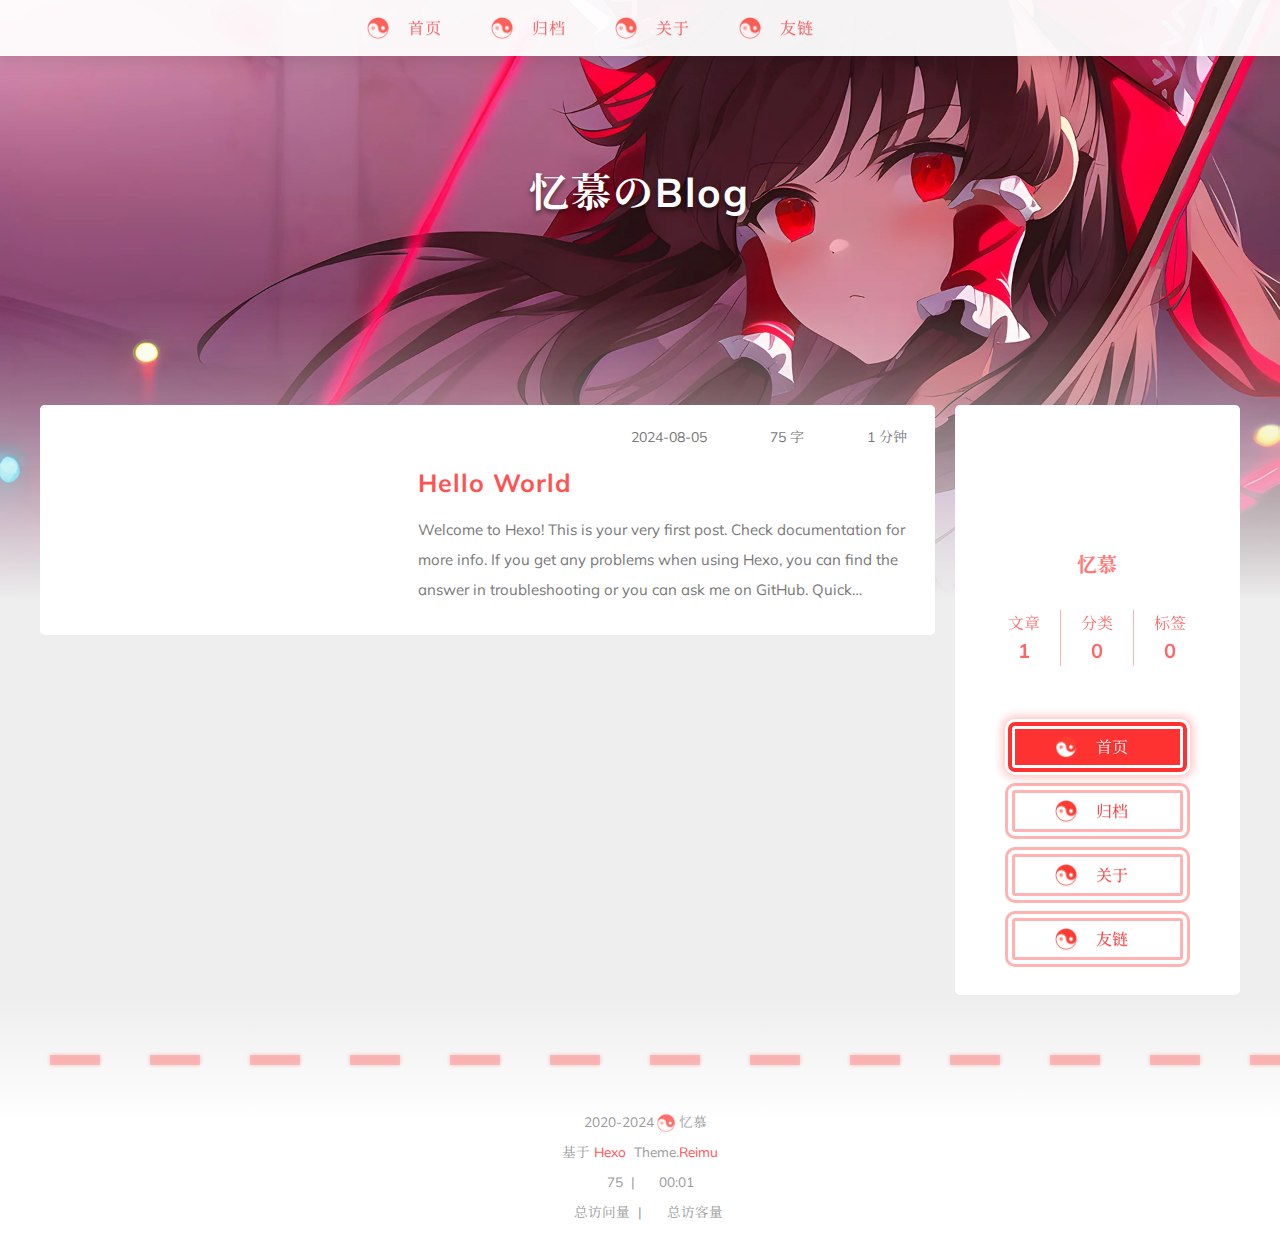
==== commit 1ff99abe: "Site updated: 2024-08-13 00:49:15" ====
--- a/index.html
+++ b/index.html
@@ -1,24 +1,29 @@
-<!DOCTYPE html>
-<html lang="zh-CN">
-<head>
-  <meta charset="UTF-8">
-<meta name="viewport" content="width=device-width, initial-scale=1, maximum-scale=2">
-<meta name="theme-color" content="#222">
-<meta name="generator" content="Hexo 7.3.0">
-  <link rel="apple-touch-icon" sizes="180x180" href="/images/apple-touch-icon-next.png">
-  <link rel="icon" type="image/png" sizes="32x32" href="/images/favicon-32x32-next.png">
-  <link rel="icon" type="image/png" sizes="16x16" href="/images/favicon-16x16-next.png">
-  <link rel="mask-icon" href="/images/logo.svg" color="#222">
-
-<link rel="stylesheet" href="/css/main.css">
-
-
-<link rel="stylesheet" href="/lib/font-awesome/css/all.min.css">
-
-<script id="hexo-configurations">
-    var NexT = window.NexT || {};
-    var CONFIG = {"hostname":"heartyimu.github.io","root":"/","scheme":"Muse","version":"7.8.0","exturl":false,"sidebar":{"position":"left","display":"post","padding":18,"offset":12,"onmobile":false},"copycode":{"enable":false,"show_result":false,"style":null},"back2top":{"enable":true,"sidebar":false,"scrollpercent":false},"bookmark":{"enable":false,"color":"#222","save":"auto"},"fancybox":false,"mediumzoom":false,"lazyload":false,"pangu":false,"comments":{"style":"tabs","active":null,"storage":true,"lazyload":false,"nav":null},"algolia":{"hits":{"per_page":10},"labels":{"input_placeholder":"Search for Posts","hits_empty":"We didn't find any results for the search: ${query}","hits_stats":"${hits} results found in ${time} ms"}},"localsearch":{"enable":false,"trigger":"auto","top_n_per_article":1,"unescape":false,"preload":false},"motion":{"enable":true,"async":false,"transition":{"post_block":"fadeIn","post_header":"slideDownIn","post_body":"slideDownIn","coll_header":"slideLeftIn","sidebar":"slideUpIn"}}};
-  </script>
+
+  <!DOCTYPE html>
+  <html lang="zh-CN"  >
+  <head>
+  <meta charset="utf-8">
+  
+
+  
+
+  
+
+  
+  <script>window.icon_font = '4552607_tq6stt6tcg';window.clipboard_tips = {"success":"复制成功(*^▽^*)","fail":"复制失败 (ﾟ⊿ﾟ)ﾂ"};</script>
+  
+  
+  <title>
+    
+    忆慕のBlog
+  </title>
+  <meta name="viewport" content="width=device-width, initial-scale=1, shrink-to-fit=no">
+  <link rel="preconnect" href="https://fonts.gstatic.com/" crossorigin><link rel="preload" as="style" href="https://fonts.googleapis.com/css?family=Mulish:400,400italic,700,700italic%7CNoto%20Serif%20SC:400,400italic,700,700italic%7CUbuntu%20Mono:400,400italic,700,700italic&display=swap"><link rel="stylesheet" href="https://fonts.googleapis.com/css?family=Mulish:400,400italic,700,700italic%7CNoto%20Serif%20SC:400,400italic,700,700italic%7CUbuntu%20Mono:400,400italic,700,700italic&display=swap" media="print" onload="this.media&#x3D;&#39;all&#39;">
+  
+    <link rel="preload" href="//at.alicdn.com/t/c/font_4552607_tq6stt6tcg.woff2" as="font" type="font/woff2" crossorigin="anonymous">
+  
+  
+<link rel="stylesheet" href="/css/loader.css">
 
   <meta property="og:type" content="website">
 <meta property="og:title" content="忆慕のBlog">
@@ -27,343 +32,475 @@
 <meta property="og:locale" content="zh_CN">
 <meta property="article:author" content="忆慕">
 <meta name="twitter:card" content="summary">
-
-<link rel="canonical" href="https://heartyimu.github.io/">
-
-
-<script id="page-configurations">
-  // https://hexo.io/docs/variables.html
-  CONFIG.page = {
-    sidebar: "",
-    isHome : true,
-    isPost : false,
-    lang   : 'zh-CN'
-  };
-</script>
-
-  <title>忆慕のBlog</title>
-  
-
-
-
-
-
-
-  <noscript>
-  <style>
-  .use-motion .brand,
-  .use-motion .menu-item,
-  .sidebar-inner,
-  .use-motion .post-block,
-  .use-motion .pagination,
-  .use-motion .comments,
-  .use-motion .post-header,
-  .use-motion .post-body,
-  .use-motion .collection-header { opacity: initial; }
-
-  .use-motion .site-title,
-  .use-motion .site-subtitle {
-    opacity: initial;
-    top: initial;
-  }
-
-  .use-motion .logo-line-before i { left: initial; }
-  .use-motion .logo-line-after i { right: initial; }
-  </style>
-</noscript>
-
-</head>
-
-<body itemscope itemtype="http://schema.org/WebPage">
-  <div class="container use-motion">
-    <div class="headband"></div>
-
-    <header class="header" itemscope itemtype="http://schema.org/WPHeader">
-      <div class="header-inner"><div class="site-brand-container">
-  <div class="site-nav-toggle">
-    <div class="toggle" aria-label="切换导航栏">
-      <span class="toggle-line toggle-line-first"></span>
-      <span class="toggle-line toggle-line-middle"></span>
-      <span class="toggle-line toggle-line-last"></span>
-    </div>
-  </div>
-
-  <div class="site-meta">
-
-    <a href="/" class="brand" rel="start">
-      <span class="logo-line-before"><i></i></span>
-      <h1 class="site-title">忆慕のBlog</h1>
-      <span class="logo-line-after"><i></i></span>
-    </a>
-  </div>
-
-  <div class="site-nav-right">
-    <div class="toggle popup-trigger">
-    </div>
-  </div>
-</div>
-
-
-
-
-<nav class="site-nav">
-  <ul id="menu" class="main-menu menu">
-        <li class="menu-item menu-item-home">
-
-    <a href="/" rel="section"><i class="fa fa-home fa-fw"></i>首页</a>
-
-  </li>
-        <li class="menu-item menu-item-archives">
-
-    <a href="/archives/" rel="section"><i class="fa fa-archive fa-fw"></i>归档</a>
-
-  </li>
-  </ul>
-</nav>
-
-
-
-
-</div>
-    </header>
-
-    
-  <div class="back-to-top">
-    <i class="fa fa-arrow-up"></i>
-    <span>0%</span>
-  </div>
-
-
-    <main class="main">
-      <div class="main-inner">
-        <div class="content-wrap">
-          
-
-          <div class="content index posts-expand">
-            
-      
-  
-  
-  <article itemscope itemtype="http://schema.org/Article" class="post-block" lang="zh-CN">
-    <link itemprop="mainEntityOfPage" href="https://heartyimu.github.io/2024/08/05/hello-world/">
-
-    <span hidden itemprop="author" itemscope itemtype="http://schema.org/Person">
-      <meta itemprop="image" content="/images/avatar.gif">
-      <meta itemprop="name" content="忆慕">
-      <meta itemprop="description" content="">
-    </span>
-
-    <span hidden itemprop="publisher" itemscope itemtype="http://schema.org/Organization">
-      <meta itemprop="name" content="忆慕のBlog">
-    </span>
-      <header class="post-header">
-        <h2 class="post-title" itemprop="name headline">
-          
-            <a href="/2024/08/05/hello-world/" class="post-title-link" itemprop="url">Hello World</a>
-        </h2>
-
-        <div class="post-meta">
-            <span class="post-meta-item">
-              <span class="post-meta-item-icon">
-                <i class="far fa-calendar"></i>
-              </span>
-              <span class="post-meta-item-text">发表于</span>
-
-              <time title="创建时间：2024-08-05 17:59:20" itemprop="dateCreated datePublished" datetime="2024-08-05T17:59:20+08:00">2024-08-05</time>
-            </span>
-
-          
-
-        </div>
-      </header>
-
-    
-    
-    
-    <div class="post-body" itemprop="articleBody">
-
-      
-          <p>Welcome to <a target="_blank" rel="noopener" href="https://hexo.io/">Hexo</a>! This is your very first post. Check <a target="_blank" rel="noopener" href="https://hexo.io/docs/">documentation</a> for more info. If you get any problems when using Hexo, you can find the answer in <a target="_blank" rel="noopener" href="https://hexo.io/docs/troubleshooting.html">troubleshooting</a> or you can ask me on <a target="_blank" rel="noopener" href="https://github.com/hexojs/hexo/issues">GitHub</a>.</p>
-<h2 id="Quick-Start"><a href="#Quick-Start" class="headerlink" title="Quick Start"></a>Quick Start</h2><h3 id="Create-a-new-post"><a href="#Create-a-new-post" class="headerlink" title="Create a new post"></a>Create a new post</h3><figure class="highlight bash"><table><tr><td class="gutter"><pre><span class="line">1</span><br></pre></td><td class="code"><pre><span class="line">$ hexo new <span class="string">&quot;My New Post&quot;</span></span><br></pre></td></tr></table></figure>
-
-<p>More info: <a target="_blank" rel="noopener" href="https://hexo.io/docs/writing.html">Writing</a></p>
-<h3 id="Run-server"><a href="#Run-server" class="headerlink" title="Run server"></a>Run server</h3><figure class="highlight bash"><table><tr><td class="gutter"><pre><span class="line">1</span><br></pre></td><td class="code"><pre><span class="line">$ hexo server</span><br></pre></td></tr></table></figure>
-
-<p>More info: <a target="_blank" rel="noopener" href="https://hexo.io/docs/server.html">Server</a></p>
-<h3 id="Generate-static-files"><a href="#Generate-static-files" class="headerlink" title="Generate static files"></a>Generate static files</h3><figure class="highlight bash"><table><tr><td class="gutter"><pre><span class="line">1</span><br></pre></td><td class="code"><pre><span class="line">$ hexo generate</span><br></pre></td></tr></table></figure>
-
-<p>More info: <a target="_blank" rel="noopener" href="https://hexo.io/docs/generating.html">Generating</a></p>
-<h3 id="Deploy-to-remote-sites"><a href="#Deploy-to-remote-sites" class="headerlink" title="Deploy to remote sites"></a>Deploy to remote sites</h3><figure class="highlight bash"><table><tr><td class="gutter"><pre><span class="line">1</span><br></pre></td><td class="code"><pre><span class="line">$ hexo deploy</span><br></pre></td></tr></table></figure>
-
-<p>More info: <a target="_blank" rel="noopener" href="https://hexo.io/docs/one-command-deployment.html">Deployment</a></p>
-
-      
-    </div>
-
-    
-    
-    
-      <footer class="post-footer">
-        <div class="post-eof"></div>
-      </footer>
-  </article>
-  
-  
-  
-
-
-  
-
-
-
-          </div>
-          
-
-<script>
-  window.addEventListener('tabs:register', () => {
-    let { activeClass } = CONFIG.comments;
-    if (CONFIG.comments.storage) {
-      activeClass = localStorage.getItem('comments_active') || activeClass;
+  
+    <link rel="alternate" href="/atom.xml" title="忆慕のBlog" type="application/atom+xml">
+  
+  
+    <link rel="shortcut icon" href="/images/favicon.ico">
+  
+  
+<link rel="stylesheet" href="/css/style.css">
+
+  
+<link rel="stylesheet" href="https://npm.webcache.cn/photoswipe@5.4.4/dist/photoswipe.css">
+
+  
+  
+  
+  
+<script src="https://npm.webcache.cn/pace-js@1.2.4/pace.min.js"></script>
+
+  
+    
+<link rel="stylesheet" href="https://npm.webcache.cn/wowjs@1.1.3/css/libs/animate.css">
+
+    
+<script src="https://npm.webcache.cn/wowjs@1.1.3/dist/wow.min.js"></script>
+
+    <script>
+      new WOW({
+        offset: 0,
+        mobile: true,
+        live: false
+      }).init();
+    </script>
+  
+  
+    <script src="/sw.js"></script>
+  
+<meta name="generator" content="Hexo 7.3.0"></head>
+
+  <body>
+    
+  <div id='loader'>
+    <div class="loading-left-bg loading-bg"></div>
+    <div class="loading-right-bg loading-bg"></div>
+    <div class="spinner-box">
+      <div class="loading-taichi">
+        <svg width="150" height="150" viewBox="0 0 1024 1024" class="icon" version="1.1" xmlns="https://www.w3.org/2000/svg" shape-rendering="geometricPrecision">
+          <path d="M303.5 432A80 80 0 0 1 291.5 592A80 80 0 0 1 303.5 432z" fill="#ff6e6b" />
+          <path d="M512 65A447 447 0 0 1 512 959L512 929A417 417 0 0 0 512 95A417 417 0 0 0 512 929L512 959A447 447 0 0 1 512 65z" fill="#fd0d00" />
+          <path d="M512 95A417 417 0 0 1 929 512A208.5 208.5 0 0 1 720.5 720.5L720.5 592A80 80 0 0 0 720.5 432A80 80 0 0 0 720.5 592L720.5 720.5A208.5 208.5 0 0 1 512 512A208.5 208.5 0 0 0 303.5 303.5A208.5 208.5 0 0 0 95 512A417 417 0 0 1 512 95" fill="#fd0d00" />
+        </svg>
+      </div>
+      <div class="loading-word">少女祈祷中...</div>
+    </div>
+  </div>
+  </div>
+  <script>
+    var time = null;
+    var startLoading = () => {
+      time = Date.now();
+      document.getElementById('loader').classList.remove("loading");
     }
-    if (activeClass) {
-      let activeTab = document.querySelector(`a[href="#comment-${activeClass}"]`);
-      if (activeTab) {
-        activeTab.click();
+    var endLoading = () => {
+      if (!time) {
+        document.body.style.overflow = 'auto';
+        document.getElementById('loader').classList.add("loading");
+      } else {
+        if (Date.now() - time > 500) {
+          time = null;
+          document.body.style.overflow = 'auto';
+          document.getElementById('loader').classList.add("loading");
+        } else {
+          setTimeout(endLoading, 500 - (Date.now() - time));
+          time = null;
+        }
       }
     }
-  });
-  if (CONFIG.comments.storage) {
-    window.addEventListener('tabs:click', event => {
-      if (!event.target.matches('.tabs-comment .tab-content .tab-pane')) return;
-      let commentClass = event.target.classList[1];
-      localStorage.setItem('comments_active', commentClass);
-    });
+    window.addEventListener('DOMContentLoaded', endLoading);
+    document.getElementById('loader').addEventListener('click', endLoading);
+  </script>
+
+<div id="copy-tooltip" style="pointer-events: none; opacity: 0; transition: all 0.2s ease; position: fixed;top: 50%;left: 50%;z-index: 999;transform: translate(-50%, -50%);color: white;background: rgba(0, 0, 0, 0.5);padding: 10px 15px;border-radius: 10px;">
+</div>
+
+    <div id="container">
+      <div id="wrap">
+        <div id="header-nav">
+  <nav id="main-nav">
+    
+      <span class="main-nav-link-wrap">
+        <span class="main-nav-icon"></span>
+        <a class="main-nav-link" href="/">首页</a>
+      </span>
+    
+      <span class="main-nav-link-wrap">
+        <span class="main-nav-icon"></span>
+        <a class="main-nav-link" href="/archives">归档</a>
+      </span>
+    
+      <span class="main-nav-link-wrap">
+        <span class="main-nav-icon"></span>
+        <a class="main-nav-link" href="/about">关于</a>
+      </span>
+    
+      <span class="main-nav-link-wrap">
+        <span class="main-nav-icon"></span>
+        <a class="main-nav-link" href="/friend">友链</a>
+      </span>
+    
+    <a id="main-nav-toggle" class="nav-icon"></a>
+  </nav>
+  <nav id="sub-nav">
+    
+      <a id="nav-rss-link" class="nav-icon" href="/atom.xml" title="RSS 订阅"></a>
+    
+    
+    
+  </nav>
+</div>
+<header id="header">
+  
+    
+      <img fetchpriority="high" src="/images/banner.webp" alt="">
+    
+  
+  <div id="header-outer" class="outer">
+    <div id="header-title" class="inner">
+      <div id="logo-wrap">
+        
+          
+          
+            <a href="/" id="logo">
+              <h1>忆慕のBlog</h1>
+            </a>
+          
+        
+      </div>
+      
+        
+        <h2 id="subtitle-wrap">
+          
+        </h2>
+      
+    </div>
+  </div>
+</header>
+
+        <div id="content" class="outer">
+          
+          <section id="main">
+  
+  
+  <div class="post-wrap-left wow fadeInUp">
+    
+      <a class="post-link" href="/2024/08/05/hello-world/" aria-label="Hello World"></a>
+    
+    
+    <div class="post-cover-left">
+      
+        
+        
+          <img data-src="/images/banner.webp" data-sizes="auto" alt="Hello World" class="lazyload">
+        
+      
+    </div>
+    <div class="post-info">
+      <div class="post-meta">
+        <span><span class="icon-calendar"></span>2024-08-05</span>
+        <span><span class="icon-pencil"></span>75 字</span>
+        <span><span class="icon-clock"></span>1 分钟</span>
+      </div>
+      <h2 class="post-title">Hello World</h2>
+      <article class="post-article">
+        
+          Welcome to Hexo! This is your very first post. Check documentation for more info. If you get any problems when using Hexo, you can find the answer in troubleshooting or you can ask me on GitHub.
+Quick StartCreate a new post1$ hexo new &amp;quot;My New Post&amp;quot;
+
+More info: Writing
+Run server1$ hexo ser
+        
+      </article>
+    </div>
+  </div>
+
+
+  
+
+
+
+</section>
+          
+            <aside id="sidebar">
+  <div class="sidebar-wrap wow fadeInRight ">
+    
+      <div class="sidebar-author">
+  <img data-src="/avatar/avatar.webp" data-sizes="auto" alt="忆慕" class="lazyload">
+  <div class="sidebar-author-name">忆慕</div>
+  <div class="sidebar-description"></div>
+</div>
+<div class="sidebar-state">
+  <div class="sidebar-state-article">
+    <div>文章</div>
+    <div class="sidebar-state-number">1</div>
+  </div>
+  <div class="sidebar-state-category">
+    <div>分类</div>
+    <div class="sidebar-state-number">0</div>
+  </div>
+  <div class="sidebar-state-tag">
+    <div>标签</div>
+    <div class="sidebar-state-number">0</div>
+  </div>
+</div>
+<div class="sidebar-social">
+  
+</div>
+<div class="sidebar-menu">
+  
+    <div class="sidebar-menu-link-wrap">
+      <a class="sidebar-menu-link-dummy" href="/" aria-label="首页"></a>
+      <span class="sidebar-menu-icon"></span>
+      <div class="sidebar-menu-link">首页</div>
+    </div>
+  
+    <div class="sidebar-menu-link-wrap">
+      <a class="sidebar-menu-link-dummy" href="/archives" aria-label="归档"></a>
+      <span class="sidebar-menu-icon"></span>
+      <div class="sidebar-menu-link">归档</div>
+    </div>
+  
+    <div class="sidebar-menu-link-wrap">
+      <a class="sidebar-menu-link-dummy" href="/about" aria-label="关于"></a>
+      <span class="sidebar-menu-icon"></span>
+      <div class="sidebar-menu-link">关于</div>
+    </div>
+  
+    <div class="sidebar-menu-link-wrap">
+      <a class="sidebar-menu-link-dummy" href="/friend" aria-label="友链"></a>
+      <span class="sidebar-menu-icon"></span>
+      <div class="sidebar-menu-link">友链</div>
+    </div>
+  
+</div>
+
+    
+    
+  </div>
+
+  
+</aside>
+
+          
+        </div>
+        <footer id="footer" class="wow fadeInUp">
+  <div style="width: 100%; overflow: hidden">
+    <div class="footer-line"></div>
+  </div>
+  <div class="outer">
+    <div id="footer-info" class="inner">
+      
+      <div>
+        <span class="icon-copyright"></span>
+        2020-2024
+        <span class="footer-info-sep"></span>
+        忆慕
+      </div>
+      
+        <div>
+          基于&nbsp;<a href="https://hexo.io/" target="_blank">Hexo</a>&nbsp;
+          Theme.<a href="https://github.com/D-Sketon/hexo-theme-reimu" target="_blank">Reimu</a>
+        </div>
+      
+      
+        <div>
+          <span class="icon-brush"></span>
+          75
+          &nbsp;|&nbsp;
+          <span class="icon-coffee"></span>
+          00:01
+        </div>
+      
+      
+        <div>
+          <span class="icon-eye"></span>
+          <span id="busuanzi_container_site_pv">总访问量&nbsp;<span id="busuanzi_value_site_pv"></span></span>
+          &nbsp;|&nbsp;
+          <span class="icon-user"></span>
+          <span id="busuanzi_container_site_uv">总访客量&nbsp;<span id="busuanzi_value_site_uv"></span></span>
+        </div>
+      
+    </div>
+  </div>
+</footer>
+
+        <div class="sidebar-top">
+          <img src="/images/taichi.png" height="50" width="50" alt="backtop" />
+          <div class="arrow-up"></div>
+        </div>
+        <div id="mask"></div>
+      </div>
+      <nav id="mobile-nav">
+  <div class="sidebar-wrap">
+    
+      <div class="sidebar-author">
+  <img data-src="/avatar/avatar.webp" data-sizes="auto" alt="忆慕" class="lazyload">
+  <div class="sidebar-author-name">忆慕</div>
+  <div class="sidebar-description"></div>
+</div>
+<div class="sidebar-state">
+  <div class="sidebar-state-article">
+    <div>文章</div>
+    <div class="sidebar-state-number">1</div>
+  </div>
+  <div class="sidebar-state-category">
+    <div>分类</div>
+    <div class="sidebar-state-number">0</div>
+  </div>
+  <div class="sidebar-state-tag">
+    <div>标签</div>
+    <div class="sidebar-state-number">0</div>
+  </div>
+</div>
+<div class="sidebar-social">
+  
+</div>
+<div class="sidebar-menu">
+  
+    <div class="sidebar-menu-link-wrap">
+      <a class="sidebar-menu-link-dummy" href="/" aria-label="首页"></a>
+      <span class="sidebar-menu-icon"></span>
+      <div class="sidebar-menu-link">首页</div>
+    </div>
+  
+    <div class="sidebar-menu-link-wrap">
+      <a class="sidebar-menu-link-dummy" href="/archives" aria-label="归档"></a>
+      <span class="sidebar-menu-icon"></span>
+      <div class="sidebar-menu-link">归档</div>
+    </div>
+  
+    <div class="sidebar-menu-link-wrap">
+      <a class="sidebar-menu-link-dummy" href="/about" aria-label="关于"></a>
+      <span class="sidebar-menu-icon"></span>
+      <div class="sidebar-menu-link">关于</div>
+    </div>
+  
+    <div class="sidebar-menu-link-wrap">
+      <a class="sidebar-menu-link-dummy" href="/friend" aria-label="友链"></a>
+      <span class="sidebar-menu-icon"></span>
+      <div class="sidebar-menu-link">友链</div>
+    </div>
+  
+</div>
+
+    
+  </div>
+  
+</nav>
+
+    </div>
+    <div class="site-search">
+      <div class="reimu-popup popup">
+        <div class="reimu-search">
+          <span class="reimu-search-input-icon"></span>
+          <div class="reimu-search-input" id="reimu-search-input"></div>
+        </div>
+        <div class="reimu-results">
+          <div id="reimu-stats"></div>
+          <div id="reimu-hits"></div>
+          <div id="reimu-pagination" class="reimu-pagination"></div>
+        </div>
+        <span class="popup-btn-close"></span>
+      </div>
+    </div>
+    
+<script src="https://npm.webcache.cn/lazysizes@5.3.2/lazysizes.min.js"></script>
+
+
+<script src="https://npm.webcache.cn/clipboard@2.0.11/dist/clipboard.min.js"></script>
+
+
+
+<script src="/js/script.js"></script>
+
+
+
+<script src="/js/pjax_script.js" data-pjax></script>
+
+
+<script type="module" data-pjax>
+  import PhotoSwipeLightbox from "https://npm.webcache.cn/photoswipe@5.4.4/dist/photoswipe-lightbox.esm.js";
+  
+  const pswp = () => {
+    if (_$$('.article-entry a.article-gallery-item').length > 0) {
+      new PhotoSwipeLightbox({
+        gallery: '.article-entry',
+        children: 'a.article-gallery-item',
+        pswpModule: () => import("https://npm.webcache.cn/photoswipe@5.4.4/dist/photoswipe.esm.js")
+      }).init();
+    }
+    if(_$$('.article-gallery a.article-gallery-item').length > 0) {
+      new PhotoSwipeLightbox({
+        gallery: '.article-gallery',
+        children: 'a.article-gallery-item',
+        pswpModule: () => import("https://npm.webcache.cn/photoswipe@5.4.4/dist/photoswipe.esm.js")
+      }).init();
+    }
+    window.lightboxStatus = 'done';
+    window.removeEventListener('lightbox:ready', pswp);
+  }
+  if(window.lightboxStatus === 'ready') {
+    pswp()
+  } else {
+    window.addEventListener('lightbox:ready', pswp);
   }
 </script>
 
-        </div>
-          
-  
-  <div class="toggle sidebar-toggle">
-    <span class="toggle-line toggle-line-first"></span>
-    <span class="toggle-line toggle-line-middle"></span>
-    <span class="toggle-line toggle-line-last"></span>
-  </div>
-
-  <aside class="sidebar">
-    <div class="sidebar-inner">
-
-      <ul class="sidebar-nav motion-element">
-        <li class="sidebar-nav-toc">
-          文章目录
-        </li>
-        <li class="sidebar-nav-overview">
-          站点概览
-        </li>
-      </ul>
-
-      <!--noindex-->
-      <div class="post-toc-wrap sidebar-panel">
-      </div>
-      <!--/noindex-->
-
-      <div class="site-overview-wrap sidebar-panel">
-        <div class="site-author motion-element" itemprop="author" itemscope itemtype="http://schema.org/Person">
-  <p class="site-author-name" itemprop="name">忆慕</p>
-  <div class="site-description" itemprop="description"></div>
-</div>
-<div class="site-state-wrap motion-element">
-  <nav class="site-state">
-      <div class="site-state-item site-state-posts">
-          <a href="/archives/">
-        
-          <span class="site-state-item-count">1</span>
-          <span class="site-state-item-name">日志</span>
-        </a>
-      </div>
-  </nav>
-</div>
-
-
-
-      </div>
-
-    </div>
-  </aside>
-  <div id="sidebar-dimmer"></div>
-
-
-      </div>
-    </main>
-
-    <footer class="footer">
-      <div class="footer-inner">
-        
-
-        
-
-<div class="copyright">
-  
-  &copy; 
-  <span itemprop="copyrightYear">2024</span>
-  <span class="with-love">
-    <i class="fa fa-heart"></i>
-  </span>
-  <span class="author" itemprop="copyrightHolder">忆慕</span>
-</div>
-  <div class="powered-by">由 <a href="https://hexo.io/" class="theme-link" rel="noopener" target="_blank">Hexo</a> & <a href="https://muse.theme-next.org/" class="theme-link" rel="noopener" target="_blank">NexT.Muse</a> 强力驱动
-  </div>
-
-        
-
-
-
-
-
-
-
-
-      </div>
-    </footer>
-  </div>
-
-  
-  <script src="/lib/anime.min.js"></script>
-  <script src="/lib/velocity/velocity.min.js"></script>
-  <script src="/lib/velocity/velocity.ui.min.js"></script>
-
-<script src="/js/utils.js"></script>
-
-<script src="/js/motion.js"></script>
-
-
-<script src="/js/schemes/muse.js"></script>
-
-
-<script src="/js/next-boot.js"></script>
-
-
-
-
-  
-
-
-
-
-
-
-
-
-
-
-
-
-
-
-
-  
-
-  
-
-</body>
-</html>
+
+
+
+
+
+
+
+
+
+
+
+
+
+
+
+  
+<script src="https://npm.webcache.cn/mouse-firework@0.0.4/dist/index.umd.js"></script>
+
+  <script>
+    firework(JSON.parse('{"excludeElements":["a","button"],"particles":[{"shape":"circle","move":["emit"],"easing":"easeOutExpo","colors":["#ff5252","#ff7c7c","#ffafaf","#ffd0d0"],"number":20,"duration":[1200,1800],"shapeOptions":{"radius":[16,32],"alpha":[0.3,0.5]}},{"shape":"circle","move":["diffuse"],"easing":"easeOutExpo","colors":["#ff0000"],"number":1,"duration":[1200,1800],"shapeOptions":{"radius":20,"alpha":[0.2,0.5],"lineWidth":6}}]}'))
+  </script>
+
+
+
+
+
+
+<div id="lazy-script">
+  <div>
+    
+  </div>
+</div>
+
+
+  <script>
+    console.log(String.raw`%c 
+ ______     ______     __     __    __     __  __    
+/\  == \   /\  ___\   /\ \   /\ "-./  \   /\ \/\ \   
+\ \  __<   \ \  __\   \ \ \  \ \ \-./\ \  \ \ \_\ \  
+ \ \_\ \_\  \ \_____\  \ \_\  \ \_\ \ \_\  \ \_____\ 
+  \/_/ /_/   \/_____/   \/_/   \/_/  \/_/   \/_____/ 
+                                                  
+`,'color: #ff5252;')
+    console.log('%c Theme.Reimu v' + '0.2.1' + ' %c https://github.com/D-Sketon/hexo-theme-reimu ', 'color: white; background: #ff5252; padding:5px 0;', 'padding:4px;border:1px solid #ff5252;')
+  </script>
+  
+
+
+  
+<script src="https://npm.webcache.cn/busuanzi@2.3.0/bsz.pure.mini.js" async></script>
+
+
+  <!-- hexo injector body_end start -->
+<script src="/js/insert_highlight.js" data-pjax></script>
+<!-- hexo injector body_end end --></body>
+  </html>
+
--- a/css/loader.css
+++ b/css/loader.css
@@ -0,0 +1,55 @@
+[data-theme="dark"] #loader .loading-bg {
+  background-color: rgba(37,37,37,0.9);
+}
+[data-theme="dark"] #loader .spinner-box .loading-word {
+  color: #ff5252;
+}
+#loader .loading-bg {
+  position: fixed;
+  z-index: 1000;
+  width: 50%;
+  height: 100%;
+  background-color: rgba(255,255,255,0.9);
+  transition: all 0.8s ease;
+}
+#loader .loading-right-bg {
+  right: 0;
+}
+#loader .spinner-box {
+  position: fixed;
+  z-index: 1001;
+  display: flex;
+  justify-content: center;
+  align-items: center;
+  width: 100%;
+  height: 100vh;
+  opacity: 1;
+  transition: all 0.5s ease;
+}
+#loader .spinner-box .loading-taichi {
+  opacity: 0.65;
+  animation: rotate-all 2s linear infinite;
+}
+#loader .spinner-box .loading-word {
+  position: absolute;
+  color: rgba(255,0,0,0.65);
+  top: calc(50% + 110px);
+  left: 50%;
+  transform: translate(-50%, -50%);
+  font: 700 1.2rem Mulish, 'Noto Serif SC', 'Noto Serif JP', -apple-system, 'PingFang SC', 'Microsoft YaHei', sans-serif;
+}
+#loader.loading .loading-left-bg {
+  transform: translate(-100%, 0);
+}
+#loader.loading .loading-right-bg {
+  transform: translate(100%, 0);
+}
+#loader.loading .spinner-box {
+  opacity: 0;
+  visibility: hidden;
+}
+@keyframes rotate-all {
+  100% {
+    transform: rotate(360deg);
+  }
+}
--- a/css/style.css
+++ b/css/style.css
@@ -0,0 +1,3086 @@
+:root {
+  --red-0: #f00;
+  --red-1: #ff5252;
+  --red-2: #ff7c7c;
+  --red-3: #ffafaf;
+  --red-4: #ffd0d0;
+  --red-5: #ffe4e4;
+  --red-5-5: #ffecec;
+  --red-6: #fff3f3;
+  --color-default-font: #000;
+  --color-default: #555;
+  --color-grey: #999;
+  --color-border: var(--red-3);
+  --color-link: var(--red-1);
+  --color-dark-link: #ff0f0f;
+  --color-background: #eee;
+  --color-code-background: #f5f5f5;
+  --color-sidebar-text: #777;
+  --color-header-background: rgba(255,255,255,0.9);
+  --color-footer-background: #fff;
+  --color-mobile-nav-background: #fff;
+  --color-wrap: #fff;
+  --color-sticky: #ffecec;
+  --color-h2-border: #eee;
+  --color-meta-shadow: --var(--red-6);
+  --color-hover-shadow: rgba(150,150,150,0.1);
+  --color-h2-after: rgba(255,0,0,0.6);
+  --color-h2-after-shadow: rgba(255,78,106,0.7);
+  --highlight-nav: #e6e6e6;
+  --highlight-scrollbar: #d6d6d6;
+  --highlight-background: #f7f7f7;
+  --highlight-current-line: #dadada;
+  --highlight-selection: #e9e9e9;
+  --highlight-foreground: #4d4d4d;
+  --highlight-comment: #7d7d7d;
+  --highlight-red: #c8362b;
+  --highlight-orange: #b66014;
+  --highlight-yellow: #cb911d;
+  --highlight-green: #2ea52e;
+  --highlight-aqua: #479d9d;
+  --highlight-blue: #1973b8;
+  --highlight-purple: #7135ac;
+  --cursor-default: url("../images/cursor/reimu-cursor-default.cur"), auto;
+  --cursor-pointer: url("../images/cursor/reimu-cursor-pointer.cur"), pointer;
+  --cursor-text: url("../images/cursor/reimu-cursor-text.cur"), text;
+}
+[data-theme="dark"]:root {
+  --red-0: #ff5252;
+  --red-1: #ff5252;
+  --red-2: #ff7c7c;
+  --red-3: #ffafaf;
+  --red-4: rgba(255,208,208,0.5);
+  --red-5: rgba(255,228,228,0.2);
+  --red-5-5: rgba(255,236,236,0.1);
+  --red-6: rgba(255,243,243,0.2);
+  --color-default-font: #999;
+  --color-default: #999;
+  --color-grey: #999;
+  --color-border: var(--red-5);
+  --color-link: var(--red-1);
+  --color-dark-link: #ff0f0f;
+  --color-background: #21252b;
+  --color-code-background: rgba(232,232,232,0.2);
+  --color-sidebar-text: #777;
+  --color-header-background: #222;
+  --color-footer-background: #21252b;
+  --color-mobile-nav-background: #21252b;
+  --color-wrap: #272b30;
+  --color-sticky: #ffecec;
+  --color-h2-border: #47474a;
+  --color-meta-shadow: rgba(0,0,0,0.2);
+  --color-hover-shadow: rgba(0,0,0,0.2);
+  --color-h2-after: #ff5252;
+  --color-h2-after-shadow: rgba(255,78,106,0.7);
+  --highlight-nav: #2e353f;
+  --highlight-scrollbar: #454d59;
+  --highlight-background: #22272e;
+  --highlight-current-line: #393939;
+  --highlight-selection: #515151;
+  --highlight-foreground: #ccc;
+  --highlight-comment: #999;
+  --highlight-red: #f47067;
+  --highlight-orange: #f69d50;
+  --highlight-yellow: #fc6;
+  --highlight-green: #9c9;
+  --highlight-aqua: #6cc;
+  --highlight-blue: #54b6ff;
+  --highlight-purple: #dcbdfb;
+}
+[data-theme="dark"]:root img {
+  filter: brightness(70%);
+}
+[data-theme="dark"]:root .pswp__img {
+  opacity: 1;
+  filter: none;
+  animation: none;
+}
+[data-theme="dark"]:root img.lazyloaded {
+  opacity: 1;
+  animation: blur-darken 0.8s ease-in-out forwards;
+}
+body {
+  width: 100%;
+}
+body:before,
+body:after {
+  content: "";
+  display: table;
+}
+body:after {
+  clear: both;
+}
+@keyframes blur {
+  0% {
+    filter: blur(10px);
+  }
+  to {
+    filter: blur(0);
+  }
+}
+@keyframes blur-darken {
+  0% {
+    filter: blur(10px) brightness(70%);
+  }
+  to {
+    filter: blur(0) brightness(70%);
+  }
+}
+.article-entry h1 {
+  font-size: 2em;
+}
+.article-entry h2 {
+  font-size: 1.5em;
+  position: relative;
+}
+.article-entry h2:before {
+  content: "";
+  position: absolute;
+  width: 100%;
+  border-bottom: 1px solid var(--color-h2-border);
+  bottom: -15px;
+  box-sizing: unset;
+  transition: all 0.3s ease;
+}
+.article-entry h2:after {
+  content: "";
+  position: absolute;
+  background: var(--color-h2-after);
+  width: 1em;
+  height: 7px;
+  bottom: -18px;
+  left: 0;
+  border-radius: 10px;
+  box-shadow: 0 2px 12px var(--color-h2-after-shadow);
+  transition: all 0.3s ease;
+}
+.article-entry h2:hover:after {
+  width: 3em;
+}
+.article-entry h3 {
+  font-size: 1.3em;
+}
+.article-entry h4 {
+  font-size: 1.2em;
+}
+.article-entry h5 {
+  font-size: 1em;
+}
+.article-entry h6 {
+  font-size: 1em;
+  color: var(--color-grey);
+}
+.article-entry hr {
+  margin: 10px 0;
+  opacity: 0.3;
+  height: 2px;
+  background-image: linear-gradient(to right, rgba(255,0,0,0.75) 50%, transparent 0%);
+  background-size: 25px 2px;
+  background-repeat: repeat-x;
+  border: none;
+  filter: drop-shadow(0px 0px 2px #f00);
+  transition: opacity 0.3s ease;
+}
+.article-entry hr:hover {
+  opacity: 0.5;
+}
+@media screen and (max-width: 767px) {
+  .article-entry hr {
+    margin: 10px 0;
+  }
+}
+.article-entry strong {
+  font-weight: bold;
+}
+.article-entry em,
+.article-entry cite {
+  font-style: italic;
+}
+.article-entry sup,
+.article-entry sub {
+  font-size: 0.75em;
+  line-height: 0;
+  position: relative;
+  vertical-align: baseline;
+}
+.article-entry sup {
+  top: -0.5em;
+}
+.article-entry sub {
+  bottom: -0.2em;
+}
+.article-entry small {
+  font-size: 0.85em;
+}
+.article-entry acronym,
+.article-entry abbr {
+  text-decoration: none;
+  border-bottom: 1px dotted;
+}
+.article-entry ul,
+.article-entry ol,
+.article-entry dl {
+  margin: 0 20px;
+  line-height: 1.8em;
+}
+.article-entry ul ul,
+.article-entry ol ul,
+.article-entry ul ol,
+.article-entry ol ol {
+  margin-top: 0;
+  margin-bottom: 0;
+}
+.article-entry ul {
+  list-style: disc;
+}
+.article-entry ol {
+  list-style: decimal;
+}
+.article-entry dt {
+  font-weight: bold;
+}
+@font-face {
+  font-family: "iconfont";
+  src: url("//at.alicdn.com/t/c/font_4552607_tq6stt6tcg.woff2") format('woff2'), url("//at.alicdn.com/t/c/font_4552607_tq6stt6tcg.woff") format('woff'), url("//at.alicdn.com/t/c/font_4552607_tq6stt6tcg.ttf") format('truetype');
+  font-display: swap;
+}
+.tag-wrap .archives-tag-list-link:before {
+  font-family: "iconfont";
+  content: "\e622";
+}
+.category-wrap .archives-category-list-link:before {
+  font-family: "iconfont";
+  content: "\e604";
+}
+.article-date-link:before {
+  font-family: "iconfont";
+  content: "\e606";
+}
+.article-category-link:before {
+  font-family: "iconfont";
+  content: "\e604";
+}
+.article-tag-list-link:before {
+  font-family: "iconfont";
+  content: "\e622";
+}
+.article-comment-link:before {
+  font-family: "iconfont";
+  content: "\e608";
+}
+.icon-copyright:before {
+  font-family: "iconfont";
+  content: "\e60a";
+}
+.icon-brush:before {
+  font-family: "iconfont";
+  content: "\e618";
+}
+.icon-coffee:before {
+  font-family: "iconfont";
+  content: "\e607";
+}
+.icon-eye:before {
+  font-family: "iconfont";
+  content: "\e60f";
+}
+.icon-user:before {
+  font-family: "iconfont";
+  content: "\e628";
+}
+#main-nav-toggle:before {
+  font-family: "iconfont";
+  content: "\e62f";
+}
+#nav-rss-link:before {
+  font-family: "iconfont";
+  content: "\e61f";
+}
+#nav-search-btn:before {
+  font-family: "iconfont";
+  content: "\e631";
+}
+#nav-sun-btn:before {
+  font-family: "iconfont";
+  content: "\e621";
+}
+#nav-moon-btn:before {
+  font-family: "iconfont";
+  content: "\e617";
+}
+.icon-copy:before {
+  font-family: "iconfont";
+  content: "\e60c";
+}
+.icon-chevron-down:before {
+  font-family: "iconfont";
+  content: "\e609";
+}
+.icon-check:before {
+  font-family: "iconfont";
+  content: "\e636";
+}
+.icon-times:before {
+  font-family: "iconfont";
+  content: "\e637";
+}
+.post-meta .icon-calendar:before {
+  font-family: "iconfont";
+  content: "\e605";
+}
+.post-meta .icon-pencil:before {
+  font-family: "iconfont";
+  content: "\e61b";
+}
+.post-meta .icon-clock:before {
+  font-family: "iconfont";
+  content: "\e613";
+}
+.post-sticky:before {
+  font-family: "iconfont";
+  content: "\e627";
+}
+.reimu-popup .popup-btn-close:before {
+  font-family: "iconfont";
+  content: "\e626";
+}
+.reimu-search-input-icon:before {
+  font-family: "iconfont";
+  content: "\e631";
+}
+.ais-pagination--item__previous a:before {
+  font-family: "iconfont";
+  content: "\e601";
+}
+.ais-pagination--item__next a:before {
+  font-family: "iconfont";
+  content: "\e630";
+}
+.icon-github:before {
+  font-family: "iconfont";
+  content: "\e619";
+}
+.icon-google:before {
+  content: "\e611";
+}
+.icon-facebook:before {
+  content: "\e60e";
+}
+.icon-twitter:before {
+  content: "\e62a";
+}
+.icon-instagram:before {
+  content: "\e615";
+}
+.icon-linkedin:before {
+  content: "\e614";
+}
+.icon-pinterest:before {
+  content: "\e61a";
+}
+.icon-youtube:before {
+  content: "\e62d";
+}
+.icon-vimeo:before {
+  content: "\e629";
+}
+.icon-flickr:before {
+  content: "\e612";
+}
+.icon-dribbble:before {
+  content: "\e610";
+}
+.icon-behance:before {
+  content: "\e602";
+}
+.icon-bilibili:before {
+  content: "\e603";
+}
+.icon-weibo:before {
+  content: "\e62c";
+}
+.icon-zhihu:before {
+  content: "\e62e";
+}
+.icon-reddit:before {
+  content: "\e61c";
+}
+.icon-tumblr:before {
+  content: "\e625";
+}
+.icon-medium:before {
+  content: "\e616";
+}
+.icon-deviantart:before {
+  content: "\e60b";
+}
+.icon-stackoverflow:before {
+  content: "\e620";
+}
+.icon-keybase:before {
+  content: "\e61e";
+}
+.icon-telegram:before {
+  content: "\e623";
+}
+.icon-discord:before {
+  content: "\e60d";
+}
+.icon-steam:before {
+  content: "\e624";
+}
+.icon-email:before {
+  content: "\e63c";
+}
+.sidebar-btn-wrapper .sidebar-toc-btn:before {
+  font-family: "iconfont";
+  content: "\e633";
+}
+.sidebar-btn-wrapper .sidebar-common-btn:before {
+  font-family: "iconfont";
+  content: "\e632";
+}
+.sidebar-top .arrow-up:before {
+  font-family: "iconfont";
+  content: "\e634";
+}
+.icon-link:before {
+  font-family: "iconfont";
+  content: "\e639";
+}
+.icon-globe:before {
+  font-family: "iconfont";
+  content: "\e638";
+}
+.icon-creative-commons:before {
+  font-family: "iconfont";
+  content: "\e63a";
+}
+html,
+body,
+div,
+span,
+applet,
+object,
+iframe,
+h1,
+h2,
+h3,
+h4,
+h5,
+h6,
+p,
+blockquote,
+pre,
+a,
+abbr,
+acronym,
+address,
+big,
+cite,
+code,
+del,
+dfn,
+em,
+img,
+ins,
+kbd,
+q,
+s,
+samp,
+small,
+strike,
+strong,
+sub,
+sup,
+tt,
+var,
+dl,
+dt,
+dd,
+ol,
+ul,
+li,
+fieldset,
+form,
+label,
+legend,
+table,
+caption,
+tbody,
+tfoot,
+thead,
+tr,
+th,
+td {
+  margin: 0;
+  padding: 0;
+  border: 0;
+  outline: 0;
+  font-weight: inherit;
+  font-style: inherit;
+  font-family: inherit;
+  font-size: 100%;
+  vertical-align: baseline;
+}
+body {
+  line-height: 1;
+  color: #000;
+  background: #fff;
+}
+ol,
+ul {
+  list-style: none;
+}
+table {
+  border-collapse: separate;
+  border-spacing: 0;
+  vertical-align: middle;
+}
+caption,
+th,
+td {
+  text-align: left;
+  font-weight: normal;
+  vertical-align: middle;
+}
+a img {
+  border: none;
+}
+h1,
+h2,
+h3,
+h4,
+h5,
+h6 {
+  font-family: Mulish, 'Noto Serif SC', 'Noto Serif JP', -apple-system, 'PingFang SC', 'Microsoft YaHei', sans-serif;
+  font-weight: 700;
+}
+input,
+button {
+  margin: 0;
+  padding: 0;
+}
+input::-moz-focus-inner,
+button::-moz-focus-inner {
+  border: 0;
+  padding: 0;
+}
+html,
+body,
+#container {
+  height: 100%;
+  cursor: var(--cursor-default);
+}
+body {
+  background: var(--color-background);
+  -webkit-text-size-adjust: 100%;
+  -webkit-font-smoothing: antialiased;
+  text-size-adjust: 100%;
+  font-family: Mulish, 'Noto Serif SC', 'Noto Serif JP', -apple-system, 'PingFang SC', 'Microsoft YaHei', sans-serif;
+  transition: background 0.3s ease;
+}
+body ::selection {
+  background: var(--red-1);
+  color: #fff;
+}
+a {
+  cursor: var(--cursor-pointer) !important;
+}
+.site-search input {
+  cursor: var(--cursor-text) !important;
+}
+#main span,
+#main p,
+#main code,
+#main kbd,
+#main input,
+#main textarea {
+  cursor: var(--cursor-text) !important;
+}
+#main nav span {
+  cursor: var(--cursor-default) !important;
+}
+.outer {
+  max-width: 1220px;
+  margin: 0 auto;
+  padding: 0;
+  overflow: hidden;
+}
+.outer:before,
+.outer:after {
+  content: "";
+  display: table;
+}
+.outer:after {
+  clear: both;
+}
+.inner {
+  display: inline;
+  float: left;
+  width: 98.33333333333333%;
+  margin: 0 0.833333333333333%;
+}
+.left {
+  float: left;
+}
+.right {
+  float: right;
+}
+.clear {
+  clear: both;
+}
+#container {
+  position: relative;
+}
+.mobile-nav-on {
+  overflow: hidden !important;
+}
+#wrap {
+  position: absolute;
+  z-index: 1;
+  top: 0;
+  left: 0;
+  height: 100%;
+  width: 100%;
+  transition: 0.3s ease;
+  background: var(--color-background);
+}
+#main {
+  padding: 0 10px;
+  max-width: 100%;
+  box-sizing: border-box;
+}
+@media screen and (max-width: 959px) {
+  #main {
+    min-width: 100%;
+  }
+}
+#content {
+  position: relative;
+  display: flex;
+  padding-top: 5px;
+  align-items: stretch;
+}
+#content.outer {
+  overflow: visible;
+}
+@media screen and (min-width: 960px) {
+  #main {
+    padding: 0;
+    display: inline;
+    float: left;
+    width: 73.33333333333333%;
+    margin: 0 0.833333333333333%;
+  }
+}
+#mask {
+  display: none;
+  z-index: 1000;
+  position: fixed;
+  top: 0;
+  left: 0;
+  width: 100%;
+  height: 100%;
+  background: rgba(0,0,0,0.5);
+}
+.mobile-nav-on #mask {
+  display: block;
+}
+#header {
+  height: 400px;
+  position: relative;
+}
+#header img {
+  position: absolute;
+  top: 0;
+  left: 0;
+  width: 100%;
+  height: 150%;
+  z-index: -2;
+  display: block;
+  object-fit: cover;
+  transition: all 0.3s ease;
+  -webkit-mask: linear-gradient(to top, transparent, #fff 50%);
+  mask: linear-gradient(to top, transparent, #fff 50%);
+}
+@media screen and (max-width: 959px) {
+  #header img {
+    height: 120%;
+  }
+}
+@media screen and (max-width: 767px) {
+  #header img {
+    height: 100%;
+  }
+}
+#header-outer {
+  height: 100%;
+  position: relative;
+  max-width: 100%;
+  margin: 0;
+}
+[data-theme="dark"] #header-nav:hover {
+  background: var(--color-header-background);
+}
+#header-nav {
+  position: fixed;
+  top: 0;
+  left: 0;
+  right: 0;
+  display: flex;
+  justify-content: center;
+  overflow: hidden;
+  background: var(--color-header-background);
+  box-shadow: 0 0 15px 5px rgba(0,0,0,0.1);
+  transition: all 0.3s ease;
+  z-index: 200;
+}
+#header-nav:hover {
+  background: rgba(255,255,255,0.95);
+}
+#header-nav.header-nav-hidden {
+  top: -80px;
+}
+#header-title {
+  font-family: Mulish, 'Noto Serif SC', 'Noto Serif JP', -apple-system, 'PingFang SC', 'Microsoft YaHei', sans-serif;
+  font-weight: 700;
+  text-align: center;
+  height: 40px;
+  position: absolute;
+  top: 50%;
+  left: 0;
+  margin-top: -20px;
+}
+#logo,
+#subtitle {
+  text-decoration: none;
+  color: #fff;
+  text-shadow: 0 0 5px rgba(0,0,0,0.5);
+}
+#logo {
+  font-size: 40px;
+  font-weight: 700;
+  line-height: 40px;
+  letter-spacing: 2px;
+  display: inline-block;
+  width: 80%;
+  transform: translateY(-20%);
+  text-shadow: 0 0.2rem 0.3rem rgba(0,0,0,0.5);
+}
+@media screen and (max-width: 959px) {
+  #logo {
+    width: 90%;
+    font-size: 35px;
+  }
+}
+@media screen and (min-width: 480px) and (max-width: 767px) {
+  #logo {
+    width: 95%;
+    font-size: 30px;
+  }
+}
+@media screen and (max-width: 479px) {
+  #logo {
+    width: 100%;
+    font-size: 30px;
+  }
+}
+#subtitle {
+  font-size: 18px;
+  font-weight: 400;
+  line-height: 18px;
+  letter-spacing: 1px;
+}
+@media screen and (max-width: 959px) {
+  #subtitle {
+    font-size: 15px;
+  }
+}
+@media screen and (min-width: 480px) and (max-width: 767px) {
+  #subtitle {
+    width: 95%;
+    font-size: 14px;
+  }
+}
+@media screen and (max-width: 479px) {
+  #subtitle {
+    width: 100%;
+    font-size: 13px;
+  }
+}
+#subtitle-wrap {
+  margin-top: 18px;
+}
+#main-nav {
+  display: flex;
+  align-items: center;
+  margin-left: -15px;
+}
+.nav-icon,
+.main-nav-link-wrap,
+.main-nav-link,
+.main-nav-icon {
+  color: var(--red-0);
+  opacity: 0.8;
+  text-decoration: none;
+  text-shadow: 0 1px rgba(0,0,0,0.2);
+  transition: opacity 0.2s;
+  display: block;
+  padding: 20px 15px;
+}
+.main-nav-link-wrap {
+  padding: 0 15px;
+  display: flex;
+  transition: all 0.3s ease;
+}
+.main-nav-link-wrap:hover {
+  opacity: 1;
+}
+@media screen and (max-width: 959px) {
+  .main-nav-link-wrap {
+    padding: 0 10px;
+  }
+}
+@media screen and (max-width: 767px) {
+  .main-nav-link-wrap {
+    padding: 0 4px;
+  }
+}
+.nav-icon {
+  text-align: center;
+  font-size: 14px;
+  width: 14px;
+  height: 14px;
+  padding: 20px 15px;
+  position: relative;
+  cursor: var(--cursor-pointer);
+}
+[data-theme="dark"] .main-nav-link,
+[data-theme="dark"] .main-nav-icon,
+[data-theme="dark"] .nav-icon,
+[data-theme="dark"] .main-nav-link-wrap {
+  color: var(--red-2);
+}
+[data-theme="dark"] .main-nav-icon,
+[data-theme="dark"] .nav-icon {
+  filter: brightness(120%);
+}
+@media screen and (max-width: 479px) {
+  .main-nav-link-wrap {
+    display: none;
+  }
+}
+.main-nav-link-wrap:hover .main-nav-icon {
+  transition: transform 1s ease;
+  transform: rotate(360deg);
+}
+.main-nav-link {
+  font-weight: 400;
+  letter-spacing: 1px;
+}
+.main-nav-icon {
+  background: url("../images/taichi.png") no-repeat center/80%;
+  transform: rotate(0deg);
+  transition: transform 1s ease;
+  cursor: var(--cursor-pointer);
+}
+#main-nav-toggle {
+  display: none;
+}
+@media screen and (max-width: 959px) {
+  #main-nav-toggle {
+    display: block;
+  }
+}
+#sub-nav {
+  display: flex;
+  align-items: center;
+  margin-right: -15px;
+}
+#nav-sun-btn:before {
+  font-weight: 700;
+}
+#nav-moon-btn:before {
+  font-weight: 700;
+}
+.hr-line {
+  margin: 10px 35px;
+  opacity: 0.3;
+  height: 2px;
+  background-image: linear-gradient(to right, var(--red-0) 50%, transparent 0%);
+  background-size: 25px 2px;
+  background-repeat: repeat-x;
+  filter: drop-shadow(0px 0px 2px #f00);
+  transition: opacity 0.3s ease;
+}
+.hr-line:hover {
+  opacity: 0.5;
+}
+.article-inner {
+  background: var(--color-wrap);
+  border-radius: 5px;
+  overflow: hidden;
+  transition: all 0.3s ease;
+}
+.article-meta {
+  display: flex;
+  flex-direction: column;
+  padding: 20px 35px 0;
+}
+.article-meta:before,
+.article-meta:after {
+  content: "";
+  display: table;
+}
+.article-meta:after {
+  clear: both;
+}
+.article-date-link,
+.article-category-link {
+  text-decoration: none;
+  text-transform: uppercase;
+  font-size: 14px;
+  color: var(--red-1);
+  background: var(--red-5);
+  border-radius: 20px;
+  padding: 10px 18px;
+  margin: 0 12px 1em 0;
+  box-shadow: 0 0 5px 3px var(--color-meta-shadow);
+  transition: all 0.3s ease;
+}
+.article-date {
+  display: flex;
+  align-items: center;
+}
+.article-date-link:before {
+  margin-right: 10px;
+}
+.article-category {
+  display: flex;
+  flex-wrap: wrap;
+  align-items: center;
+}
+.article-category-link:before {
+  font-weight: 700;
+  margin-right: 10px;
+}
+.article-title {
+  text-decoration: none;
+  font-size: 2em;
+  font-weight: bold;
+  color: var(--color-default);
+  line-height: 1.2em;
+  transition: color 0.2s;
+}
+a.article-title:hover {
+  color: var(--color-link);
+}
+.article-entry {
+  color: var(--color-default);
+  padding: 0 35px;
+}
+.article-entry:before,
+.article-entry:after {
+  content: "";
+  display: table;
+}
+.article-entry:after {
+  clear: both;
+}
+@media screen and (max-width: 767px) {
+  .article-entry {
+    padding: 0 20px;
+  }
+}
+.article-entry p,
+.article-entry table {
+  line-height: 1.8em;
+  margin: 1.8em 0;
+}
+.article-entry h1,
+.article-entry h2,
+.article-entry h3,
+.article-entry h4,
+.article-entry h5,
+.article-entry h6 {
+  font-weight: bold;
+  line-height: 1.2em;
+  margin: 1.2em 0;
+}
+.article-entry h1:before,
+.article-entry h2:before,
+.article-entry h3:before,
+.article-entry h4:before,
+.article-entry h5:before,
+.article-entry h6:before {
+  font-family: "iconfont";
+  font-weight: normal;
+}
+.article-entry h1 a,
+.article-entry h2 a,
+.article-entry h3 a,
+.article-entry h4 a,
+.article-entry h5 a,
+.article-entry h6 a {
+  font-family: "iconfont";
+  opacity: 0.5;
+  margin-right: 5px;
+  transition: all 0.3s ease;
+}
+.article-entry h1 a:hover,
+.article-entry h2 a:hover,
+.article-entry h3 a:hover,
+.article-entry h4 a:hover,
+.article-entry h5 a:hover,
+.article-entry h6 a:hover {
+  opacity: 1;
+  text-decoration: none !important;
+}
+.article-entry h2 {
+  margin-bottom: 40px;
+}
+.article-entry a {
+  color: var(--color-link);
+  text-decoration: none;
+}
+.article-entry a:hover {
+  text-decoration: underline;
+}
+.article-entry ul,
+.article-entry ol,
+.article-entry dl {
+  margin-top: 1.8em;
+  margin-bottom: 1.8em;
+}
+.article-entry li:hover::marker {
+  transition: color 0.2s ease;
+  color: var(--red-1);
+}
+.article-entry img,
+.article-entry video {
+  max-width: 100%;
+  height: auto;
+  display: block;
+  margin: auto;
+  opacity: 0;
+  transition: all 0.3s ease;
+}
+.article-entry img.lazyloaded {
+  opacity: 1;
+  animation: blur 0.8s ease-in-out forwards;
+}
+.article-entry iframe {
+  border: none;
+}
+.article-entry table {
+  width: 100%;
+  border-collapse: collapse;
+  border-spacing: 0;
+}
+.article-entry th {
+  font-weight: bold;
+  border-bottom: 3px solid var(--color-border);
+  padding-bottom: 0.5em;
+}
+.article-entry td {
+  border-bottom: 1px solid var(--color-border);
+  padding: 10px 0;
+}
+.article-entry blockquote {
+  background: var(--red-5-5);
+  border-left: 6px var(--red-4) solid;
+  margin: 1.8em 0;
+  border-radius: 5px;
+  transition: all 0.3s ease;
+  padding: 1px 10px;
+}
+@media screen and (max-width: 767px) {
+  .article-entry blockquote {
+    margin: 1.8em 0;
+  }
+}
+.article-entry blockquote footer {
+  font-size: 14px;
+  margin: 1.8em 0;
+}
+.article-entry blockquote footer cite:before {
+  content: "—";
+  padding: 0 0.5em;
+}
+.article-entry .pullquote {
+  text-align: left;
+  width: 45%;
+  margin: 0;
+}
+.article-entry .pullquote.left {
+  margin-left: 0.5em;
+  margin-right: 1em;
+}
+.article-entry .pullquote.right {
+  margin-right: 0.5em;
+  margin-left: 1em;
+}
+.article-entry .caption {
+  color: var(--color-grey);
+  display: block;
+  font-size: 0.9em;
+  margin-top: 0.5em;
+  position: relative;
+  text-align: center;
+}
+.article-entry .video-container {
+  position: relative;
+  padding-top: 56.25%;
+  height: 0;
+  overflow: hidden;
+}
+.article-entry .video-container iframe,
+.article-entry .video-container object,
+.article-entry .video-container embed {
+  position: absolute;
+  top: 0;
+  left: 0;
+  width: 100%;
+  height: 100%;
+  margin-top: 0;
+}
+.article-more-link a {
+  display: inline-block;
+  line-height: 1em;
+  padding: 6px 15px;
+  border-radius: 15px;
+  background: var(--red-5);
+  color: var(--red-1);
+  text-decoration: none;
+  box-shadow: 0 0 5px 3px var(--red-6);
+}
+.article-more-link a:hover {
+  background: var(--color-link);
+  color: #fff;
+  text-decoration: none;
+  text-shadow: 0 1px var(--color-dark-link);
+}
+.article-footer {
+  font-size: 14px;
+  margin: 0 35px 20px;
+}
+.article-footer:before,
+.article-footer:after {
+  content: "";
+  display: table;
+}
+.article-footer:after {
+  clear: both;
+}
+.article-footer:before {
+  content: "";
+  display: block;
+  margin-top: 10px;
+  opacity: 0.3;
+  height: 2px;
+  background-image: linear-gradient(to right, var(--red-0) 50%, transparent 0%);
+  background-size: 25px 2px;
+  background-repeat: repeat-x;
+  filter: drop-shadow(0px 0px 2px #f00);
+}
+.article-footer a {
+  text-decoration: none;
+}
+.article-tag-list-link,
+.article-comment-link,
+.article-visitor-link {
+  color: var(--red-1);
+  margin-top: 20px;
+}
+.article-tag-list-item {
+  float: left;
+  text-decoration: none;
+  text-transform: uppercase;
+  background: var(--red-5);
+  border-radius: 20px;
+  padding: 10px 18px;
+  margin-top: 20px;
+  margin-right: 10px;
+}
+.article-tag-list-link:before {
+  margin-right: 10px;
+}
+.article-comment-link {
+  float: right;
+  background: var(--red-5);
+  margin-left: 20px;
+  border-radius: 20px;
+  padding: 10px 18px;
+}
+.article-comment-link:before {
+  margin-right: 10px;
+}
+.article-visitor-link {
+  float: right;
+  font-size: 14px;
+  background: var(--red-5);
+  border-radius: 20px;
+  padding: 10px 18px;
+}
+#article-nav {
+  margin-top: 10px;
+  display: flex;
+  flex-direction: column;
+  border-radius: 5px;
+  overflow: hidden;
+}
+#article-nav:before,
+#article-nav:after {
+  content: "";
+  display: table;
+}
+#article-nav:after {
+  clear: both;
+}
+@media screen and (min-width: 768px) {
+  #article-nav {
+    flex-direction: row;
+  }
+}
+.article-nav-link-wrap {
+  backgroud-color: var(--color-wrap);
+  color: #fff;
+  position: relative;
+  flex: 1;
+  display: flex;
+  flex-direction: column;
+  justify-content: center;
+  padding-left: 20px;
+  opacity: 0.9;
+  transition: opacity 0.3s ease;
+  height: 150px;
+  min-height: 150px;
+  flex-shrink: 0;
+}
+.article-nav-link-wrap a,
+.article-nav-link-wrap img {
+  position: absolute;
+  top: 0;
+  left: 0;
+  width: 100%;
+  height: 100%;
+  filter: brightness(80%);
+}
+.article-nav-link-wrap img {
+  display: block;
+  opacity: 0;
+  position: absolute;
+  left: 0;
+  top: 0;
+  object-fit: cover;
+  width: 100%;
+  height: 100%;
+  z-index: -1;
+}
+.article-nav-link-wrap img.lazyloaded {
+  opacity: 1;
+  animation: blur 0.8s ease-in-out forwards;
+}
+.article-nav-link-wrap:hover {
+  opacity: 1;
+}
+.article-nav-link-right {
+  align-items: flex-end;
+  padding-right: 20px;
+}
+.article-nav-caption {
+  text-transform: uppercase;
+  letter-spacing: 2px;
+  line-height: 0.85em;
+  font-weight: bold;
+}
+.article-nav-title {
+  font-size: 1.2em;
+  line-height: 1.8em;
+  margin-top: 0.8em;
+  text-shadow: 0 0.2rem 0.3rem rgba(0,0,0,0.5);
+}
+.article-gallery {
+  background: #000;
+  position: relative;
+}
+.article-gallery-photos {
+  position: relative;
+  overflow: hidden;
+}
+.article-gallery-img {
+  display: none;
+  max-width: 100%;
+}
+.article-gallery-img:first-child {
+  display: block;
+}
+.article-gallery-img.loaded {
+  position: absolute;
+  display: block;
+}
+.article-gallery-img img {
+  display: block;
+  max-width: 100%;
+  margin: 0 auto;
+}
+.katex-display {
+  overflow-x: auto;
+  overflow-y: hidden;
+}
+.post-link {
+  position: absolute;
+  top: 0;
+  left: 0;
+  width: 100%;
+  height: 100%;
+}
+.post-wrap-left,
+.post-wrap-right {
+  width: 100%;
+  height: 230px;
+  margin-bottom: 40px;
+  position: relative;
+  border-radius: 5px;
+  background: var(--color-wrap);
+  display: flex;
+  flex-direction: row;
+  transition: all 0.3s ease;
+}
+@media screen and (min-width: 768px) {
+  .post-wrap-left:hover,
+  .post-wrap-right:hover {
+    transform: scale(1.015);
+  }
+  .post-wrap-left:hover:before,
+  .post-wrap-right:hover:before {
+    opacity: 0.8;
+  }
+  .post-wrap-left:hover img,
+  .post-wrap-right:hover img {
+    transition: all 0.3s ease;
+    transform: scale(1.05);
+  }
+  .post-wrap-left:before,
+  .post-wrap-right:before {
+    content: "";
+    position: absolute;
+    top: 0;
+    left: 0;
+    width: 100%;
+    height: 100%;
+    border-radius: 5px;
+    box-shadow: 0 0 10px 3px rgba(0,0,0,0.1);
+    opacity: 0;
+    transition: all 0.3s ease;
+  }
+}
+[data-theme="dark"] .post-wrap-left {
+  box-shadow: 0 0 10px 3px var(--color-hover-shadow);
+}
+[data-theme="dark"] .post-wrap-right {
+  box-shadow: 0 0 10px 3px var(--color-hover-shadow);
+}
+@media screen and (max-width: 767px) {
+  .post-wrap-left {
+    flex-direction: column;
+    height: 400px;
+  }
+}
+.post-wrap-right {
+  flex-direction: row-reverse;
+}
+@media screen and (max-width: 767px) {
+  .post-wrap-right {
+    flex-direction: column;
+    height: 400px;
+  }
+}
+.post-info {
+  height: 100%;
+  width: 100%;
+  padding: 20px;
+  overflow: hidden;
+  box-sizing: border-box;
+}
+.post-meta {
+  display: flex;
+  justify-content: flex-end;
+  margin: 5px 0;
+}
+.post-meta span {
+  font-size: 14px;
+  color: #777;
+  margin: 0 8px;
+  white-space: nowrap;
+  text-overflow: ellipsis;
+  overflow: hidden;
+}
+.post-meta span:before {
+  margin: 0 10px;
+}
+@media screen and (max-width: 767px) {
+  .post-meta span:before {
+    margin: 0;
+  }
+}
+.post-article {
+  width: 100%;
+  display: -webkit-box;
+  -webkit-box-orient: vertical;
+  -webkit-line-clamp: 3;
+  overflow: hidden;
+  line-height: 30px;
+  font-size: 15px;
+  color: #777;
+}
+.post-article a {
+  color: var(--color-link);
+}
+.post-cover-left,
+.post-cover-right {
+  width: 40%;
+  position: relative;
+  overflow: hidden;
+  min-height: 95px;
+  background-color: var(--color-wrap);
+  flex-shrink: 0;
+  pointer-events: none;
+}
+@media screen and (max-width: 767px) {
+  .post-cover-left,
+  .post-cover-right {
+    width: 100%;
+    height: 45%;
+  }
+}
+.post-cover-left img,
+.post-cover-right img {
+  display: block;
+  opacity: 0;
+  transition: all 0.2s ease;
+  position: absolute;
+  left: 0;
+  top: 0;
+  object-fit: cover;
+  width: 100%;
+  height: 100%;
+}
+.post-cover-left img.lazyloaded,
+.post-cover-right img.lazyloaded {
+  opacity: 1;
+  animation: blur 0.8s ease forwards;
+}
+@media screen and (min-width: 768px) {
+  .post-cover-left {
+    border-radius: 5px 0 0 5px;
+    -webkit-clip-path: polygon(0 0, 92% 0%, 100% 100%, 0% 100%);
+    clip-path: polygon(0 0, 92% 0%, 100% 100%, 0% 100%);
+  }
+}
+@media screen and (max-width: 767px) {
+  .post-cover-left {
+    border-radius: 5px 5px 0 0;
+  }
+}
+@media screen and (min-width: 768px) {
+  .post-cover-right {
+    border-radius: 0 5px 5px 0;
+    -webkit-clip-path: polygon(0 0, 100% 0%, 100% 100%, 8% 100%);
+    clip-path: polygon(0 0, 100% 0%, 100% 100%, 8% 100%);
+  }
+}
+@media screen and (max-width: 767px) {
+  .post-cover-right {
+    border-radius: 5px 5px 0 0;
+  }
+}
+.post-title {
+  padding: 20px 0;
+  color: var(--color-link);
+  font-size: 25px;
+  font-weight: bold;
+  text-decoration: none;
+  letter-spacing: 1px;
+  white-space: nowrap;
+  overflow: hidden;
+  text-overflow: ellipsis;
+}
+.post-sticky {
+  position: absolute;
+  display: flex;
+  justify-content: center;
+  align-items: center;
+  top: 0;
+  left: 0;
+  width: 70px;
+  height: 35px;
+  background: var(--color-sticky);
+  color: var(--red-1);
+  font-weight: bold;
+  font-size: 15px;
+  z-index: 1;
+  opacity: 1;
+  transition: all 0.3s ease;
+}
+.post-sticky:before {
+  margin-right: 5px;
+}
+.post-wrap-left .post-sticky {
+  border-top-left-radius: 5px;
+  border-bottom-right-radius: 5px;
+}
+.post-wrap-right .post-sticky {
+  border-top-right-radius: 5px;
+  border-bottom-left-radius: 5px;
+}
+#comments {
+  background: var(--color-wrap);
+  padding: 20px;
+  border-radius: 5px;
+  margin: 10px 0;
+}
+#comments a {
+  color: var(--color-link);
+}
+.gscomment {
+  width: auto;
+}
+.wl-emoji-popup {
+  max-width: calc(100vw - 90px) !important;
+}
+.archives-outer-wrap {
+  background: var(--color-wrap);
+  border-radius: 5px;
+  padding: 15px 0;
+}
+.archives-wrap {
+  padding: 20px 50px;
+}
+.archive-year-wrap {
+  margin-bottom: 2em;
+  position: relative;
+}
+.archive-year-wrap:before {
+  content: "";
+  width: 100%;
+  border-bottom: 1px solid var(--color-background);
+  position: absolute;
+  bottom: -15px;
+}
+.archive-year-wrap:after {
+  content: "";
+  position: absolute;
+  background: var(--color-h2-after);
+  width: 1em;
+  height: 7px;
+  bottom: -18px;
+  left: 0;
+  border-radius: 10px;
+  box-shadow: 0 2px 12px var(--color-h2-after-shadow);
+  transition: all 0.3s ease;
+}
+.archive-year-wrap:hover:after {
+  width: 3em;
+}
+.archive-year {
+  text-decoration: none;
+  text-transform: uppercase;
+  color: var(--color-default-font);
+  margin-bottom: 15px;
+  font-weight: bold;
+  font-size: 25px;
+}
+.archive-article {
+  padding: 15px 0 15px 25px;
+  position: relative;
+  display: flex;
+  align-items: center;
+}
+.archive-article:before {
+  content: "";
+  display: inline-block;
+  vertical-align: middle;
+  width: 6px;
+  height: 15px;
+  background: var(--color-h2-after);
+  margin: -2px 11px 0 -25px;
+  box-shadow: 0 2px 12px var(--color-h2-after-shadow);
+  opacity: 0.5;
+  transition: all 0.2s ease;
+  flex-shrink: 0;
+}
+.archive-article:hover:before {
+  width: 6px;
+  height: 6px;
+  border-radius: 50%;
+  opacity: 1;
+}
+.archive-article:hover .archive-article-title {
+  opacity: 1;
+}
+.archive-article-date-wrap {
+  flex-shrink: 0;
+}
+.archive-article-date-wrap a {
+  text-decoration: none;
+}
+.dt-published {
+  color: var(--color-grey);
+  margin-left: 5px;
+}
+.archive-article-title {
+  display: inline-block;
+  text-decoration: none;
+  font-weight: bold;
+  color: var(--red-0);
+  transition: all 0.3s ease;
+  opacity: 0.6;
+  margin-left: 15px;
+}
+#page-nav {
+  margin: 50px auto;
+  background: var(--color-wrap);
+  border-radius: 5px;
+  text-align: center;
+  color: var(--color-grey);
+  overflow: hidden;
+  transition: all 0.3s ease;
+}
+#page-nav:before,
+#page-nav:after {
+  content: "";
+  display: table;
+}
+#page-nav:after {
+  clear: both;
+}
+#page-nav:hover {
+  box-shadow: 0 0 10px 3px var(--color-hover-shadow);
+}
+#page-nav a,
+#page-nav span {
+  padding: 10px 15px;
+}
+#page-nav a {
+  color: var(--color-grey);
+  text-decoration: none;
+  transition: background 0.2s ease;
+}
+#page-nav a:hover {
+  background: var(--red-2);
+  color: #fff;
+}
+#page-nav .prev {
+  float: left;
+  padding: 15px 15px;
+}
+#page-nav .next {
+  float: right;
+  padding: 15px 15px;
+}
+#page-nav .page-number {
+  display: inline-block;
+  border-radius: 5px;
+  margin: 5px 5px;
+}
+@media screen and (max-width: 479px) {
+  #page-nav .page-number {
+    display: none;
+  }
+}
+#page-nav .current {
+  background: var(--red-1);
+  color: #fff;
+  font-weight: bold;
+  box-shadow: 0 2px 12px rgba(255,78,106,0.55);
+}
+@media screen and (max-width: 479px) {
+  #page-nav .current {
+    display: inline-block;
+  }
+}
+#page-nav .space {
+  display: inline-block;
+  margin: 5px 5px;
+  color: var(--color-border);
+}
+@media screen and (max-width: 479px) {
+  #page-nav .space {
+    display: none;
+  }
+}
+.tag-wrap {
+  display: flex;
+  flex-wrap: wrap;
+  padding: 10px 50px;
+}
+.tag-wrap a {
+  text-decoration: none;
+}
+.tag-wrap .archives-tag-list-item {
+  text-decoration: none;
+  text-transform: uppercase;
+  background: var(--red-5);
+  border-radius: 20px;
+  padding: 8px 15px;
+  margin: 5px;
+}
+.tag-wrap .archives-tag-list-link {
+  color: var(--red-1);
+  font-size: 12px;
+}
+.tag-wrap .archives-tag-list-link:before {
+  margin-right: 10px;
+}
+.category-wrap {
+  display: flex;
+  flex-wrap: wrap;
+  padding: 10px 50px;
+}
+.category-wrap a {
+  text-decoration: none;
+}
+.category-wrap .archives-category-list-item {
+  text-decoration: none;
+  text-transform: uppercase;
+  background: var(--red-6);
+  border-radius: 20px;
+  padding: 10px 20px;
+  margin: 5px;
+}
+.category-wrap .archives-category-list-link {
+  color: var(--red-1);
+  font-size: 14px;
+}
+.category-wrap .archives-category-list-link:before {
+  margin-right: 10px;
+  font-weight: 700;
+}
+#footer {
+  background: linear-gradient(to top, var(--color-footer-background) 50%, transparent);
+  display: flex;
+  justify-content: center;
+  flex-direction: column;
+  margin-top: auto;
+  padding: 40px 0 20px 0;
+  color: var(--color-grey);
+}
+#footer:hover .footer-line {
+  opacity: 0.5;
+}
+#footer a {
+  color: var(--color-link);
+  text-decoration: none;
+}
+#footer a:hover {
+  text-decoration: underline;
+}
+.footer-line {
+  margin: 20px 0 40px;
+  opacity: 0.3;
+  width: 200%;
+  height: 10px;
+  background: linear-gradient(to left, rgba(255,0,0,0.75) 50%, transparent 0%) repeat-x 0 0/100px 10px;
+  transition: opacity 0.3s ease;
+  animation: transform-all 3s linear infinite;
+  filter: drop-shadow(0px 0px 2px #f00);
+}
+#footer-info {
+  line-height: 1.8em;
+  font-size: 0.85em;
+  width: 100%;
+  margin: 0;
+}
+#footer-info div {
+  margin: 5px 0;
+  display: flex;
+  justify-content: center;
+}
+.icon-brush {
+  margin: 0 5px;
+}
+.icon-coffee {
+  margin: 0 5px;
+}
+.icon-eye {
+  margin: 0 5px;
+}
+.icon-user {
+  margin: 0 5px;
+}
+.footer-info-sep {
+  width: 25px;
+  opacity: 0.6;
+  background: url("../images/taichi.png") no-repeat center/80%;
+  animation: rotate-all 3s linear infinite;
+}
+.article-copyright {
+  background: var(--red-5-5);
+  border-left: 6px var(--red-4) solid;
+  margin: 1.8em 0;
+  border-radius: 5px;
+  transition: all 0.3s ease;
+  padding: 5px 10px;
+}
+.article-copyright p {
+  font-size: 14px;
+  line-height: 2;
+  color: var(--color-default);
+}
+.article-copyright p strong {
+  font-weight: 700;
+}
+.article-copyright a {
+  color: var(--color-default);
+  text-decoration: none;
+}
+.article-copyright a:hover {
+  text-decoration: underline;
+}
+@keyframes rotate-all {
+  100% {
+    transform: rotate(360deg);
+  }
+}
+@keyframes transform-all {
+  100% {
+    transform: translateX(-100px);
+  }
+}
+@media screen and (min-width: 960px) {
+  #mobile-nav {
+    display: none;
+  }
+}
+@media screen and (max-width: 959px) {
+  #mobile-nav {
+    position: fixed;
+    top: 0;
+    left: -280px;
+    width: 280px;
+    height: 100%;
+    background: var(--color-mobile-nav-background);
+    z-index: 1001;
+    transition: left 0.2s ease;
+  }
+  .mobile-nav-on #mobile-nav {
+    left: 0;
+  }
+}
+#mobile-nav .sidebar-wrap {
+  background: var(--color-mobile-nav-background);
+}
+.article-entry pre,
+.article-entry .highlight {
+  background: var(--highlight-background);
+  padding: 0 20px 15px;
+  border-radius: 10px;
+  color: var(--highlight-foreground);
+  line-height: 25.2px;
+}
+.article-entry .highlight .gutter pre,
+.article-entry .gist .gist-file .gist-data .line-numbers {
+  color: #666;
+  font-size: 0.85em;
+}
+.article-entry .mermaid {
+  background: transparent;
+}
+.article-entry figure {
+  display: block;
+  margin-block-start: 1em;
+  margin-block-end: 1em;
+  margin-inline-start: 0;
+  margin-inline-end: 0;
+  transition: all 0.3s ease;
+}
+.article-entry figure:hover {
+  box-shadow: 0 0.3125rem 0.625rem -0.125rem var(--highlight-scrollbar);
+}
+.article-entry figure ::-webkit-scrollbar {
+  width: 10px;
+  height: 10px;
+  background-color: transparent;
+}
+.article-entry figure ::-webkit-scrollbar-track {
+  border-radius: 10px;
+  background-color: transparent;
+}
+.article-entry figure ::-webkit-scrollbar-thumb {
+  border-radius: 10px;
+  background-color: var(--highlight-scrollbar);
+}
+.article-entry pre,
+.article-entry code,
+.article-entry kbd {
+  font-family: "Ubuntu Mono";
+  font-size: 95%;
+  transition: all 0.3s ease;
+}
+.article-entry code,
+.article-entry kbd {
+  background: var(--color-code-background);
+  padding: 1px 5px;
+  border-radius: 5px;
+  color: var(--color-link);
+}
+.article-entry pre {
+  border-radius: 0;
+}
+.article-entry pre code {
+  background: none;
+  text-shadow: none;
+  color: var(--highlight-foreground);
+  padding: 0;
+}
+.article-entry .highlight pre {
+  border: none;
+  margin: 0;
+  padding: 0;
+  border-radius: 0;
+}
+.article-entry .highlight table {
+  margin: 0;
+  table-layout: fixed;
+}
+.article-entry .highlight td {
+  border: none;
+  padding: 0;
+}
+.article-entry .highlight figcaption {
+  font-size: 0.85em;
+  color: var(--highlight-comment);
+  line-height: 1em;
+  margin-bottom: 1em;
+}
+.article-entry .highlight figcaption:before,
+.article-entry .highlight figcaption:after {
+  content: "";
+  display: table;
+}
+.article-entry .highlight figcaption:after {
+  clear: both;
+}
+.article-entry .highlight figcaption a {
+  float: right;
+}
+.article-entry .highlight .gutter {
+  width: 30px;
+}
+.article-entry .highlight .gutter pre {
+  text-align: right;
+  padding-right: 20px;
+}
+.article-entry .highlight .line {
+  height: 25.2px;
+}
+.article-entry .highlight .line.marked {
+  background: var(--highlight-selection);
+}
+.article-entry .gist {
+  border-style: solid;
+  border-color: var(--color-border);
+  border-width: 1px 0;
+  background: var(--highlight-background);
+  padding: 15px 20px 15px 0;
+}
+.article-entry .gist .gist-file {
+  border: none;
+  font-family: "Ubuntu Mono";
+  margin: 0;
+}
+.article-entry .gist .gist-file .gist-data {
+  background: none;
+  border: none;
+}
+.article-entry .gist .gist-file .gist-data .line-numbers {
+  background: none;
+  border: none;
+  padding: 0 20px 0 0;
+}
+.article-entry .gist .gist-file .gist-data .line-data {
+  padding: 0 !important;
+}
+.article-entry .gist .gist-file .highlight {
+  margin: 0;
+  padding: 0;
+  border: none;
+}
+.article-entry .gist .gist-file .gist-meta {
+  background: var(--highlight-background);
+  color: var(--highlight-comment);
+  font: 0.85em Mulish, -apple-system, "PingFang SC", "Microsoft YaHei", sans-serif;
+  text-shadow: 0 0;
+  padding: 0;
+  margin-top: 1em;
+  margin-left: 20px;
+}
+.article-entry .gist .gist-file .gist-meta a {
+  color: var(--color-link);
+  font-weight: normal;
+}
+.article-entry .gist .gist-file .gist-meta a:hover {
+  text-decoration: underline;
+}
+pre .comment,
+pre .title {
+  color: var(--highlight-comment);
+}
+pre .variable,
+pre .attribute,
+pre .tag,
+pre .regexp,
+pre .ruby .constant,
+pre .xml .tag .title,
+pre .xml .pi,
+pre .xml .doctype,
+pre .html .doctype,
+pre .css .id,
+pre .css .class,
+pre .css .pseudo {
+  color: var(--highlight-red);
+}
+pre .number,
+pre .preprocessor,
+pre .built_in,
+pre .literal,
+pre .params,
+pre .constant {
+  color: var(--highlight-orange);
+}
+pre .class,
+pre .ruby .class .title,
+pre .css .rules .attribute {
+  color: var(--highlight-green);
+}
+pre .string,
+pre .value,
+pre .inheritance,
+pre .header,
+pre .ruby .symbol,
+pre .xml .cdata {
+  color: var(--highlight-green);
+}
+pre .css .hexcolor {
+  color: var(--highlight-aqua);
+}
+pre .function,
+pre .python .decorator,
+pre .python .title,
+pre .ruby .function .title,
+pre .ruby .title .keyword,
+pre .perl .sub,
+pre .javascript .title,
+pre .coffeescript .title {
+  color: var(--highlight-blue);
+}
+pre .keyword,
+pre .javascript .function {
+  color: var(--highlight-purple);
+}
+.code-area {
+  width: 100%;
+  overflow: auto;
+  transition: all 0.3s ease;
+}
+.code-figcaption {
+  width: 100%;
+  display: flex;
+  justify-content: space-between;
+  height: 40px;
+  align-items: center;
+  flex-shrink: 0;
+  background: linear-gradient(to right, transparent 0%, var(--highlight-nav) 50%, transparent 100%);
+  margin-bottom: 10px;
+}
+.code-decoration {
+  width: 70px;
+}
+.code-decoration:after {
+  content: " ";
+  position: absolute;
+  border-radius: 50%;
+  background: #ff5f56;
+  width: 12px;
+  height: 12px;
+  box-shadow: 20px 0 #ffbd2e, 40px 0 #27c93f;
+}
+.code-left-wrap,
+.code-right-wrap {
+  display: flex;
+}
+.code-copy {
+  margin: 5px;
+  z-index: 1;
+  filter: invert(50%);
+  cursor: var(--cursor-pointer);
+  color: #fff;
+}
+.code-lang {
+  margin: 5px;
+  line-height: 0;
+  font-weight: bold;
+  z-index: 1;
+  filter: invert(50%);
+  cursor: var(--cursor-pointer);
+}
+.code-expand {
+  margin: 5px;
+  filter: invert(50%);
+  z-index: 1;
+  cursor: var(--cursor-pointer);
+  transition: all 0.3s;
+  transform: rotate(0deg);
+  color: #fff;
+}
+.code-closed .code-expand {
+  transform: rotate(-180deg) !important;
+  transition: all 0.3s;
+}
+.code-closed pre {
+  display: none;
+}
+.tagcloud a {
+  display: inline-block;
+  margin-right: 5px;
+  margin-top: 5px;
+}
+[data-theme="dark"] .widget-wrap {
+  box-shadow: 0 0 10px 3px var(--color-hover-shadow);
+}
+.widget-wrap {
+  margin: 50px 0;
+  background: var(--color-wrap);
+  border-radius: 5px;
+  transition: all 0.3s ease;
+}
+.widget-wrap:hover {
+  transform: scale(1.015);
+  box-shadow: 0 0 10px 3px var(--color-hover-shadow);
+}
+.widget-title {
+  text-decoration: none;
+  text-transform: uppercase;
+  letter-spacing: 2px;
+  color: var(--color-grey);
+  line-height: 1em;
+  font-weight: bold;
+  padding: 20px 20px 10px;
+}
+.widget {
+  color: var(--color-sidebar-text);
+  padding: 10px 20px;
+  border-radius: 3px;
+}
+.widget a,
+.widget span {
+  color: var(--color-link);
+  text-decoration: none;
+  opacity: 0.8;
+  transition: all 0.3s ease;
+}
+.widget a:hover,
+.widget span:hover {
+  opacity: 1;
+  color: var(--red-0);
+}
+.widget span {
+  margin-left: 5px;
+}
+.widget ul ul,
+.widget ol ul,
+.widget dl ul,
+.widget ul ol,
+.widget ol ol,
+.widget dl ol,
+.widget ul dl,
+.widget ol dl,
+.widget dl dl {
+  margin-left: 15px;
+  list-style: none;
+}
+.widget li {
+  margin: 10px 0;
+}
+.widget li:before {
+  content: "";
+  display: inline-block;
+  width: 5px;
+  height: 10px;
+  background: var(--color-h2-after);
+  vertical-align: middle;
+  margin-right: 11px;
+  box-shadow: 0 2px 12px var(--color-h2-after-shadow);
+  opacity: 0.5;
+  transition: all 0.3s ease;
+}
+.widget li:hover:before {
+  width: 5px;
+  height: 5px;
+  border-radius: 50%;
+  opacity: 1;
+}
+.friend-wrap {
+  width: 100%;
+  display: flex;
+  flex-wrap: wrap;
+  margin-bottom: 30px;
+}
+.friend-item-wrap {
+  width: 48%;
+  height: 100px;
+  background: var(--color-wrap);
+  box-shadow: 0 0 10px 3px rgba(0,0,0,0.05);
+  border-radius: 5px;
+  position: relative;
+  display: flex;
+  margin: 1%;
+  transition: all 0.3s ease;
+}
+.friend-item-wrap:hover {
+  transform: scale(1.015);
+  box-shadow: 0 0 10px 3px rgba(0,0,0,0.1);
+}
+@media screen and (max-width: 767px) {
+  .friend-item-wrap {
+    width: 98%;
+  }
+}
+.friend-item-wrap a {
+  position: absolute;
+  width: 100%;
+  height: 100%;
+  top: 0;
+  left: 0;
+}
+.friend-icon-wrap {
+  width: 100px;
+  height: 100%;
+  pointer-events: none;
+  flex-shrink: 0;
+}
+.friend-icon-wrap .friend-icon {
+  height: 0;
+  width: 100%;
+  padding-bottom: 100%;
+  position: relative;
+}
+.friend-icon-wrap .friend-icon img {
+  display: block;
+  opacity: 0;
+  transition: opacity 0.2s ease;
+  position: absolute;
+  left: 15%;
+  top: 15%;
+  object-fit: cover;
+  border-radius: 50%;
+  width: 70%;
+  height: 70%;
+}
+.friend-icon-wrap .friend-icon img.lazyloaded {
+  opacity: 1;
+  animation: blur 0.8s ease forwards;
+}
+.friend-info-wrap {
+  display: flex;
+  justify-content: center;
+  flex-direction: column;
+  padding: 0 8px;
+  overflow: hidden;
+}
+.friend-info-wrap div {
+  padding: 10px 0;
+}
+.friend-info-wrap .friend-name {
+  color: var(--red-2);
+  font-size: 18px;
+  font-weight: bold;
+  text-overflow: ellipsis;
+  white-space: nowrap;
+  width: 100%;
+  overflow: hidden;
+}
+.friend-info-wrap .friend-desc {
+  color: var(--color-grey);
+  font-size: 14px;
+  text-overflow: ellipsis;
+  -webkit-line-clamp: 2;
+  display: -webkit-box;
+  -webkit-box-orient: vertical;
+  width: 100%;
+  overflow: hidden;
+}
+.popup {
+  display: none;
+  position: fixed;
+  top: 10%;
+  left: 50%;
+  width: 700px;
+  max-height: 80%;
+  margin-left: -350px;
+  padding: 3px 0 0 10px;
+  background: var(--color-wrap);
+  color: var(--color-grey);
+  z-index: 9999;
+  border-radius: 5px;
+}
+@media screen and (max-width: 767px) {
+  .popup {
+    padding: 5px;
+    top: 0;
+    left: 0;
+    margin: 0;
+    width: 100%;
+    height: 100%;
+    border-radius: 0;
+    max-height: 100%;
+  }
+}
+.popoverlay {
+  position: fixed;
+  z-index: 2080;
+  width: 100%;
+  height: 100%;
+  top: 0;
+  left: 0;
+  background-color: rgba(0,0,0,0.3);
+}
+.reimu-popup {
+  overflow: hidden;
+  padding: 0;
+}
+.reimu-popup .popup-btn-close {
+  position: absolute;
+  right: 15px;
+  color: var(--red-1);
+  font: 20px bold;
+  text-transform: uppercase;
+  vertical-align: middle;
+  cursor: var(--cursor-pointer);
+  padding-left: 15px;
+  top: 8px;
+}
+.reimu-search {
+  padding: 8px 15px;
+  max-height: 50px;
+  border-bottom: 1px solid #ccc;
+  background: #f5f5f5;
+  border-radius: 5px 5px 0 0;
+}
+.reimu-search-input-icon {
+  display: inline-block;
+  width: 20px;
+  font-size: 18px;
+  vertical-align: middle;
+  margin-right: 5px;
+}
+.reimu-search-input {
+  display: inline-block;
+  width: calc(90% - 20px);
+}
+.reimu-search-input input {
+  padding: 5px 0;
+  width: 100%;
+  outline: none;
+  border: none;
+  background: transparent;
+}
+.reimu-powered {
+  float: right;
+  cursor: var(--cursor-default) !important;
+}
+.reimu-powered img {
+  display: inline-block;
+  height: 18px;
+  vertical-align: middle;
+}
+.reimu-results {
+  position: relative;
+  overflow: auto;
+  padding: 10px 30px;
+  box-sizing: border-box;
+  height: calc(100% - 50px);
+}
+.reimu-results hr {
+  margin: 10px 0;
+}
+.reimu-results em {
+  font-weight: bold;
+  margin: 0;
+  padding: 0 2px;
+  color: var(--red-1);
+}
+#reimu-hits {
+  margin-top: 10px;
+  margin-left: 10px;
+}
+.reimu-hit-item-link {
+  display: block;
+  text-decoration: none;
+  color: var(--red-2);
+  margin-left: 15px;
+  padding: 12px 0;
+}
+.reimu-hit-item-link:before {
+  content: "";
+  width: 6px;
+  height: 15px;
+  background: var(--color-h2-after);
+  display: inline-block;
+  vertical-align: middle;
+  margin-top: -2px;
+  margin-right: 11px;
+  margin-left: -25px;
+  box-shadow: 0 2px 12px var(--color-h2-after-shadow);
+  opacity: 0.5;
+  transition: all 0.2s ease;
+}
+.reimu-hit-item-link:hover:before {
+  width: 6px;
+  height: 6px;
+  border-radius: 50%;
+  opacity: 1;
+}
+.reimu-pagination {
+  margin: 10px auto;
+  background: var(--color-wrap);
+  border-radius: 5px;
+  text-align: center;
+  color: var(--color-grey);
+  overflow: hidden;
+}
+.reimu-pagination a {
+  padding: 10px 15px;
+  color: var(--color-grey);
+  text-decoration: none;
+  transition: background 0.2s ease;
+}
+.reimu-pagination a:hover {
+  background: var(--red-2);
+  color: #fff;
+}
+.reimu-pagination .pagination-item {
+  display: inline-block;
+}
+.reimu-pagination .page-number {
+  display: inline-block;
+  border-radius: 5px;
+  margin: 5px 5px;
+}
+.reimu-pagination .current .page-number {
+  color: #fff;
+  background: var(--red-1);
+  font-weight: bold;
+  box-shadow: 0 2px 6px rgba(255,78,106,0.55);
+}
+.reimu-pagination .disabled-item {
+  display: none;
+}
+.post-link-card-wrap {
+  position: relative;
+  display: flex;
+  width: 100%;
+  align-items: center;
+  justify-content: center;
+  margin: 20px 0;
+}
+.post-link-card-wrap .post-link-card {
+  display: flex;
+  padding: 10px;
+  border-radius: 5px;
+  overflow: hidden;
+  position: relative;
+  transition: all 0.3s ease;
+  box-shadow: 0 0 10px rgba(0,0,0,0.1);
+  width: 60%;
+}
+@media screen and (max-width: 767px) {
+  .post-link-card-wrap .post-link-card {
+    width: 95%;
+  }
+}
+.post-link-card-wrap .post-link-card:hover {
+  transform: scale(1.015);
+  box-shadow: 0 0 10px rgba(0,0,0,0.2);
+}
+.post-link-card-wrap .post-link-card a {
+  position: absolute;
+  width: 100%;
+  height: 100%;
+  top: 0;
+  left: 0;
+}
+.post-link-card-wrap .post-link-card .post-link-card-cover-wrap {
+  position: relative;
+  overflow: hidden;
+  height: 66px;
+  width: 68px;
+  padding-right: 20px;
+  flex-shrink: 0;
+  pointer-events: none;
+}
+.post-link-card-wrap .post-link-card .post-link-card-cover-wrap img {
+  width: 100%;
+  height: 100%;
+  border-radius: 5px;
+  object-fit: cover;
+}
+.post-link-card-wrap .post-link-card .post-link-card-cover-wrap.auto {
+  background: var(--color-background);
+  display: flex;
+  align-items: center;
+  justify-content: center;
+  border-radius: 5px;
+  padding-right: 0;
+  margin-right: 20px;
+}
+.post-link-card-wrap .post-link-card .post-link-card-cover-wrap .icon-globe {
+  font-size: 20px;
+}
+@media screen and (max-width: 767px) {
+  .post-link-card-wrap .post-link-card .post-link-card-cover-wrap {
+    display: none !important;
+  }
+}
+.post-link-card-wrap .post-link-card .post-link-card-item-wrap {
+  display: flex;
+  flex-direction: column;
+  flex-shrink: 5;
+  width: 100%;
+  justify-content: center;
+  height: 66px;
+  overflow: hidden;
+}
+.post-link-card-wrap .post-link-card .post-link-card-item-wrap .post-link-card-title {
+  font-size: 18px;
+  font-weight: 700;
+  padding: 5px 0;
+  color: var(--red-1);
+  text-overflow: ellipsis;
+  white-space: nowrap;
+  overflow: hidden;
+  width: 100%;
+}
+.post-link-card-wrap .post-link-card .post-link-card-item-wrap .post-link-card-excerpt {
+  font-size: 14px;
+  color: var(--color-grey);
+  padding: 5px 0;
+  text-overflow: ellipsis;
+  white-space: nowrap;
+  overflow: hidden;
+  width: 100%;
+}
+.post-link-card-wrap .post-link-card .post-link-card-item-wrap .post-link-card-excerpt .icon-link {
+  font-size: 12px;
+  margin-right: 5px;
+}
+@media screen and (max-width: 959px) {
+  #sidebar {
+    display: none;
+  }
+}
+@media screen and (min-width: 960px) {
+  #sidebar {
+    display: inline;
+    float: left;
+    width: 23.333333333333332%;
+    margin: 0 0.833333333333333%;
+    height: inherit;
+  }
+}
+[data-theme="dark"] .sidebar-wrap {
+  box-shadow: 0 0 10px 3px var(--color-hover-shadow);
+}
+[data-theme="dark"] #mobile-nav .sidebar-wrap {
+  box-shadow: 0 0 0 0;
+}
+.sidebar-wrap {
+  width: 100%;
+  border-radius: 5px;
+  background: var(--color-wrap);
+  display: flex;
+  flex-shrink: 0;
+  flex-direction: column;
+  justify-content: center;
+  align-items: center;
+  box-shadow: unset;
+  transition: all 0.3s ease;
+}
+.sidebar-wrap .hidden {
+  display: none;
+}
+.sidebar-wrap.wrap-sticky {
+  position: sticky;
+  top: 5px;
+}
+.sidebar-wrap:hover {
+  transform: scale(1.015);
+  box-shadow: 0 0 10px 3px var(--color-hover-shadow);
+}
+#mobile-nav .sidebar-wrap:hover {
+  transform: scale(1);
+  box-shadow: 0 0 0 0;
+}
+.sidebar-author {
+  display: flex;
+  flex-shrink: 0;
+  flex-direction: column;
+  justify-content: center;
+  align-items: center;
+}
+.sidebar-author img {
+  display: block;
+  min-width: 100px;
+  min-height: 100px;
+  width: 100px;
+  height: 100px;
+  border-radius: 50%;
+  transition: opacity 0.3s ease;
+  opacity: 0;
+  object-fit: cover;
+  margin: 20px;
+  box-shadow: 0 0 15px 5px rgba(255,0,0,0.2);
+}
+.sidebar-author img.lazyloaded {
+  opacity: 1;
+  animation: blur 0.8s ease forwards;
+}
+.sidebar-author .sidebar-author-name {
+  font-weight: bold;
+  font-size: 20px;
+  color: #f77;
+  margin: 10px;
+}
+.sidebar-author .sidebar-description {
+  color: #777;
+}
+.sidebar-state .sidebar-state-article,
+.sidebar-state .sidebar-state-category,
+.sidebar-state .sidebar-state-tag {
+  display: flex;
+  flex-direction: column;
+  flex-shrink: 0;
+  align-items: center;
+  justify-content: center;
+  padding: 0 20px;
+}
+.sidebar-state .sidebar-state-article div,
+.sidebar-state .sidebar-state-category div,
+.sidebar-state .sidebar-state-tag div {
+  margin: 5px 0;
+}
+.sidebar-state {
+  display: flex;
+  justify-content: center;
+  padding: 25px 0;
+  color: var(--red-0);
+  opacity: 0.6;
+  transition: opacity 0.5s ease;
+}
+.sidebar-state:hover {
+  opacity: 1;
+}
+.sidebar-state .sidebar-state-article {
+  border-right: 1px solid rgba(255,0,0,0.5);
+}
+.sidebar-state .sidebar-state-tag {
+  border-left: 1px solid rgba(255,0,0,0.5);
+}
+.sidebar-state .sidebar-state-number {
+  font-weight: bold;
+  font-size: 20px;
+}
+.sidebar-social {
+  display: flex;
+  flex-shrink: 0;
+  justify-content: center;
+  align-items: center;
+  width: 70%;
+  flex-wrap: wrap;
+}
+.sidebar-social div a {
+  position: absolute;
+  top: 0;
+  left: 0;
+  width: 100%;
+  height: 100%;
+}
+.sidebar-social-icon {
+  position: relative;
+  display: flex;
+  justify-content: center;
+  align-items: center;
+  width: 36px;
+  height: 25px;
+  font: 20px "iconfont";
+  transition: transform 0.2s ease;
+}
+.sidebar-social-icon:hover {
+  transform: scale(1.2);
+}
+.icon-email {
+  color: #f77;
+}
+.icon-github {
+  color: #191717;
+}
+.icon-google {
+  color: #4285f4;
+}
+.icon-facebook {
+  color: #3b5998;
+}
+.icon-twitter {
+  color: #191717;
+}
+.icon-instagram {
+  color: #e1306c;
+}
+.icon-linkedin {
+  color: #0e76a8;
+}
+.icon-pinterest {
+  color: #bd081c;
+}
+.icon-youtube {
+  color: #f00;
+}
+.icon-vimeo {
+  color: #1ab7ea;
+}
+.icon-flickr {
+  color: #ff0084;
+}
+.icon-dribbble {
+  color: #ea4c89;
+}
+.icon-behance {
+  color: #1769ff;
+}
+.icon-bilibili {
+  color: #00a1d6;
+}
+.icon-weibo {
+  color: #e6162d;
+}
+.icon-zhihu {
+  color: #0084ff;
+}
+.icon-douban {
+  color: #072;
+}
+.icon-reddit {
+  color: #ff4500;
+}
+.icon-tumblr {
+  color: #35465c;
+}
+.icon-medium {
+  color: #00ab6c;
+}
+.icon-deviantart {
+  color: #05cc47;
+}
+.icon-stackoverflow {
+  color: #f48024;
+}
+.icon-keybase {
+  color: #33a0ff;
+}
+.icon-telegram {
+  color: #08c;
+}
+.icon-discord {
+  color: #7289da;
+}
+.icon-steam {
+  color: #171a21;
+}
+.sidebar-menu-icon,
+.sidebar-menu-link {
+  color: var(--red-0);
+  opacity: 0.8;
+  text-decoration: none;
+  text-shadow: 0 1px rgba(0,0,0,0.2);
+  transition: opacity 0.2s;
+  display: block;
+  padding: 10px 15px;
+}
+.sidebar-menu {
+  margin: 20px 0;
+  width: 100%;
+}
+.sidebar-menu-link-wrap {
+  margin: 8px 50px;
+  display: flex;
+  position: relative;
+  justify-content: center;
+  border: 10px rgba(255,0,0,0.3) double;
+  border-radius: 10px;
+  transition: border 0.5s ease;
+}
+.sidebar-menu-link-wrap:hover {
+  border: 10px var(--color-h2-after) double;
+}
+.sidebar-menu-link-wrap:hover .sidebar-menu-icon {
+  transform: rotate(360deg);
+}
+.sidebar-menu-icon {
+  background: url("../images/taichi.png") no-repeat center/80%;
+  transform: rotate(0deg);
+  transition: transform 1s ease;
+  pointer-events: none;
+}
+.sidebar-menu-link-dummy {
+  position: absolute;
+  width: 100%;
+  height: 100%;
+  top: 0;
+  left: 0;
+}
+.sidebar-menu-link {
+  pointer-events: none;
+}
+.link-active {
+  background: var(--red-0);
+  border: 10px var(--color-wrap) double;
+  box-shadow: 0 0 10px 3px rgba(255,0,0,0.3);
+  opacity: 0.8;
+  transition: border opacity 0.5s ease;
+}
+.link-active:hover {
+  opacity: 1;
+}
+.link-active .sidebar-menu-link {
+  color: #fff;
+  opacity: 1;
+}
+.link-active .sidebar-menu-icon {
+  opacity: 1;
+  background: url("../images/taichi-fill.png") no-repeat center/80%;
+}
+.sidebar-top {
+  position: fixed;
+  bottom: 30px;
+  right: 30px;
+  width: 50px;
+  height: 50px;
+  background-color: var(--color-wrap);
+  border-radius: 50%;
+  font-family: "iconfont";
+  box-shadow: 1px 2px 10px rgba(0,0,0,0.2);
+  z-index: 999;
+  transition: all 0.3s ease;
+}
+.sidebar-top img {
+  transition: all 0.3s ease;
+  animation: rotate-all 3s infinite;
+  animation-timing-function: linear;
+  opacity: 1;
+}
+.sidebar-top .arrow-up {
+  transition: all 0.3s ease;
+  opacity: 0;
+}
+.sidebar-top .arrow-up:before {
+  width: 50px;
+  height: 50px;
+  position: absolute;
+  color: var(--red-1);
+  font-size: 20px;
+  top: 0;
+  text-align: center;
+  line-height: 50px;
+}
+.sidebar-top:hover img {
+  opacity: 0;
+}
+.sidebar-top:hover .arrow-up {
+  opacity: 1;
+}
+.sidebar-toc {
+  width: 100%;
+  padding: 10px 20px;
+  box-sizing: border-box;
+}
+.sidebar-toc-wrapper {
+  max-height: calc(100vh - 120px);
+  overflow: auto;
+}
+.sidebar-toc-wrapper::-webkit-scrollbar {
+  width: 5px;
+  height: 5px;
+}
+.sidebar-toc-wrapper {
+  color: var(--color-link);
+}
+.sidebar-toc-wrapper a,
+.sidebar-toc-wrapper span {
+  color: var(--color-link);
+  text-decoration: none;
+  opacity: 0.8;
+  transition: all 0.3s ease;
+}
+.sidebar-toc-wrapper a:hover,
+.sidebar-toc-wrapper span:hover {
+  color: var(--red-0);
+}
+.sidebar-toc-wrapper ol {
+  margin-left: 15px;
+  list-style: none;
+}
+.sidebar-toc-wrapper li {
+  margin: 10px 0;
+}
+.sidebar-toc-wrapper li:before {
+  content: "";
+  width: 5px;
+  height: 10px;
+  background: var(--color-h2-after);
+  display: inline-block;
+  vertical-align: middle;
+  margin-right: 11px;
+  box-shadow: 0 2px 12px var(--color-h2-after-shadow);
+  opacity: 0.5;
+  transition: all 0.3s ease;
+}
+.sidebar-toc-wrapper li:hover:before {
+  width: 5px;
+  height: 5px;
+  border-radius: 50%;
+  opacity: 1;
+}
+.sidebar-toc-wrapper .toc-level-1 {
+  list-style: none;
+}
+.sidebar-toc-wrapper .toc-level-1:before {
+  display: none;
+}
+.sidebar-toc-wrapper .toc-level-1 >a {
+  width: 100%;
+  display: inline-block;
+  text-align: center;
+}
+.sidebar-toc-wrapper .toc-child {
+  transform: scaleY(0);
+  height: 0;
+  overflow: hidden;
+  transition: all 0.3s ease;
+  transform-origin: top;
+}
+.sidebar-toc-wrapper .toc-child >.toc-item:last-child {
+  margin-bottom: 0;
+}
+.sidebar-toc-wrapper .active>.toc-child {
+  height: auto;
+  transform: scaleY(1);
+}
+.sidebar-toc-wrapper .current>.toc-child {
+  height: auto;
+  transform: scaleY(1);
+}
+.sidebar-toc-wrapper .active>a {
+  color: var(--red-0);
+  opacity: 1;
+}
+.sidebar-toc-wrapper .active>a>span {
+  color: var(--red-0);
+  opacity: 1;
+}
+.sidebar-toc-wrapper .current>a {
+  color: var(--red-0);
+  opacity: 1;
+}
+.sidebar-toc-wrapper .current>a>span {
+  color: var(--red-0);
+  opacity: 1;
+}
+.toc-title {
+  letter-spacing: 2px;
+  color: var(--color-grey);
+  line-height: 1em;
+  font-weight: bold;
+  padding: 10px 0;
+}
+.toc-item {
+  overflow: hidden;
+  text-overflow: ellipsis;
+  white-space: nowrap;
+}
+.sidebar-btn-wrapper .sidebar-toc-btn,
+.sidebar-btn-wrapper .sidebar-common-btn {
+  display: flex;
+  justify-content: center;
+  align-items: center;
+  width: 40px;
+  height: 40px;
+  background: var(--red-3);
+  color: #fff;
+  font-weight: bold;
+  box-shadow: 0 2px 12px rgba(255,78,106,0.55);
+  border-radius: 5px;
+  margin: 20px;
+  transition: all 0.3s ease;
+}
+[data-theme="dark"] .sidebar-btn-wrapper .sidebar-toc-btn,
+[data-theme="dark"] .sidebar-btn-wrapper .sidebar-common-btn {
+  filter: brightness(0.8);
+}
+.sidebar-btn-wrapper {
+  display: flex;
+  justify-content: center;
+  position: absolute;
+  bottom: 10px;
+  left: 0;
+  right: 0;
+}
+.sidebar-btn-wrapper .current {
+  background: var(--red-1);
+}
+.sidebar-common-sidebar {
+  display: flex;
+  flex-direction: column;
+  width: 100%;
+  justify-content: center;
+  align-items: center;
+}
+.sidebar-toc-sidebar {
+  width: 100%;
+}
+[data-theme="dark"] ::-webkit-scrollbar,
+[data-theme="dark"] ::-webkit-scrollbar-track {
+  background-color: #616161;
+}
+::-webkit-scrollbar {
+  width: 10px;
+  height: 10px;
+  background-color: #f5f5f5;
+}
+::-webkit-scrollbar-track {
+  border-radius: 10px;
+  background-color: #f5f5f5;
+}
+::-webkit-scrollbar-thumb {
+  border-radius: 10px;
+  background-color: var(--red-3);
+}
+.pace {
+  pointer-events: none;
+  -webkit-user-select: none;
+  -moz-user-select: none;
+  user-select: none;
+}
+.pace-inactive {
+  display: none;
+}
+.pace .pace-progress {
+  position: fixed;
+  z-index: 2000;
+  top: 0;
+  right: 100%;
+  width: 100%;
+  height: 2px;
+  background: var(--red-1);
+}
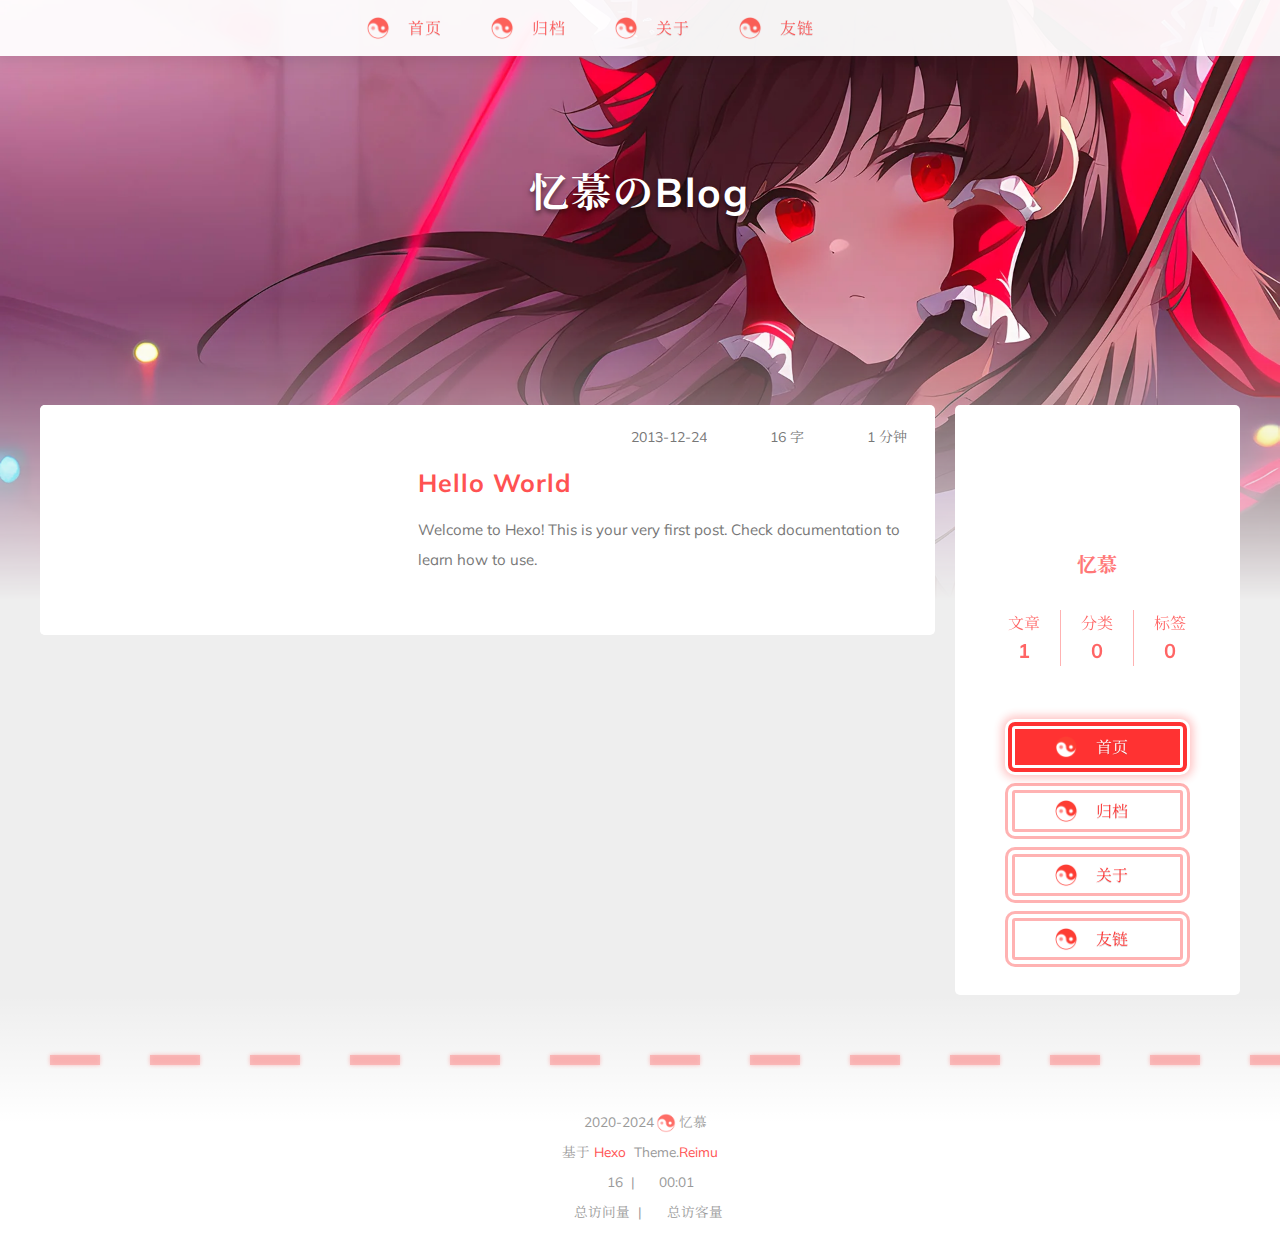
==== commit 035a3044: "Site updated: 2024-08-13 01:07:23" ====
--- a/index.html
+++ b/index.html
@@ -185,31 +185,28 @@
   
   <div class="post-wrap-left wow fadeInUp">
     
-      <a class="post-link" href="/2024/08/05/hello-world/" aria-label="Hello World"></a>
+      <a class="post-link" href="/2013/12/24/hello-world/" aria-label="Hello World"></a>
     
     
     <div class="post-cover-left">
       
         
         
-          <img data-src="/images/banner.webp" data-sizes="auto" alt="Hello World" class="lazyload">
+          <img data-src="https://d-sketon.top/img/backimg/bg1.jpg" data-sizes="auto" alt="Hello World" class="lazyload">
         
       
     </div>
     <div class="post-info">
       <div class="post-meta">
-        <span><span class="icon-calendar"></span>2024-08-05</span>
-        <span><span class="icon-pencil"></span>75 字</span>
+        <span><span class="icon-calendar"></span>2013-12-24</span>
+        <span><span class="icon-pencil"></span>16 字</span>
         <span><span class="icon-clock"></span>1 分钟</span>
       </div>
       <h2 class="post-title">Hello World</h2>
       <article class="post-article">
         
-          Welcome to Hexo! This is your very first post. Check documentation for more info. If you get any problems when using Hexo, you can find the answer in troubleshooting or you can ask me on GitHub.
-Quick StartCreate a new post1$ hexo new &amp;quot;My New Post&amp;quot;
-
-More info: Writing
-Run server1$ hexo ser
+          Welcome to Hexo! This is your very first post. Check documentation to learn how to use.
+
         
       </article>
     </div>
@@ -306,7 +303,7 @@
       
         <div>
           <span class="icon-brush"></span>
-          75
+          16
           &nbsp;|&nbsp;
           <span class="icon-coffee"></span>
           00:01
